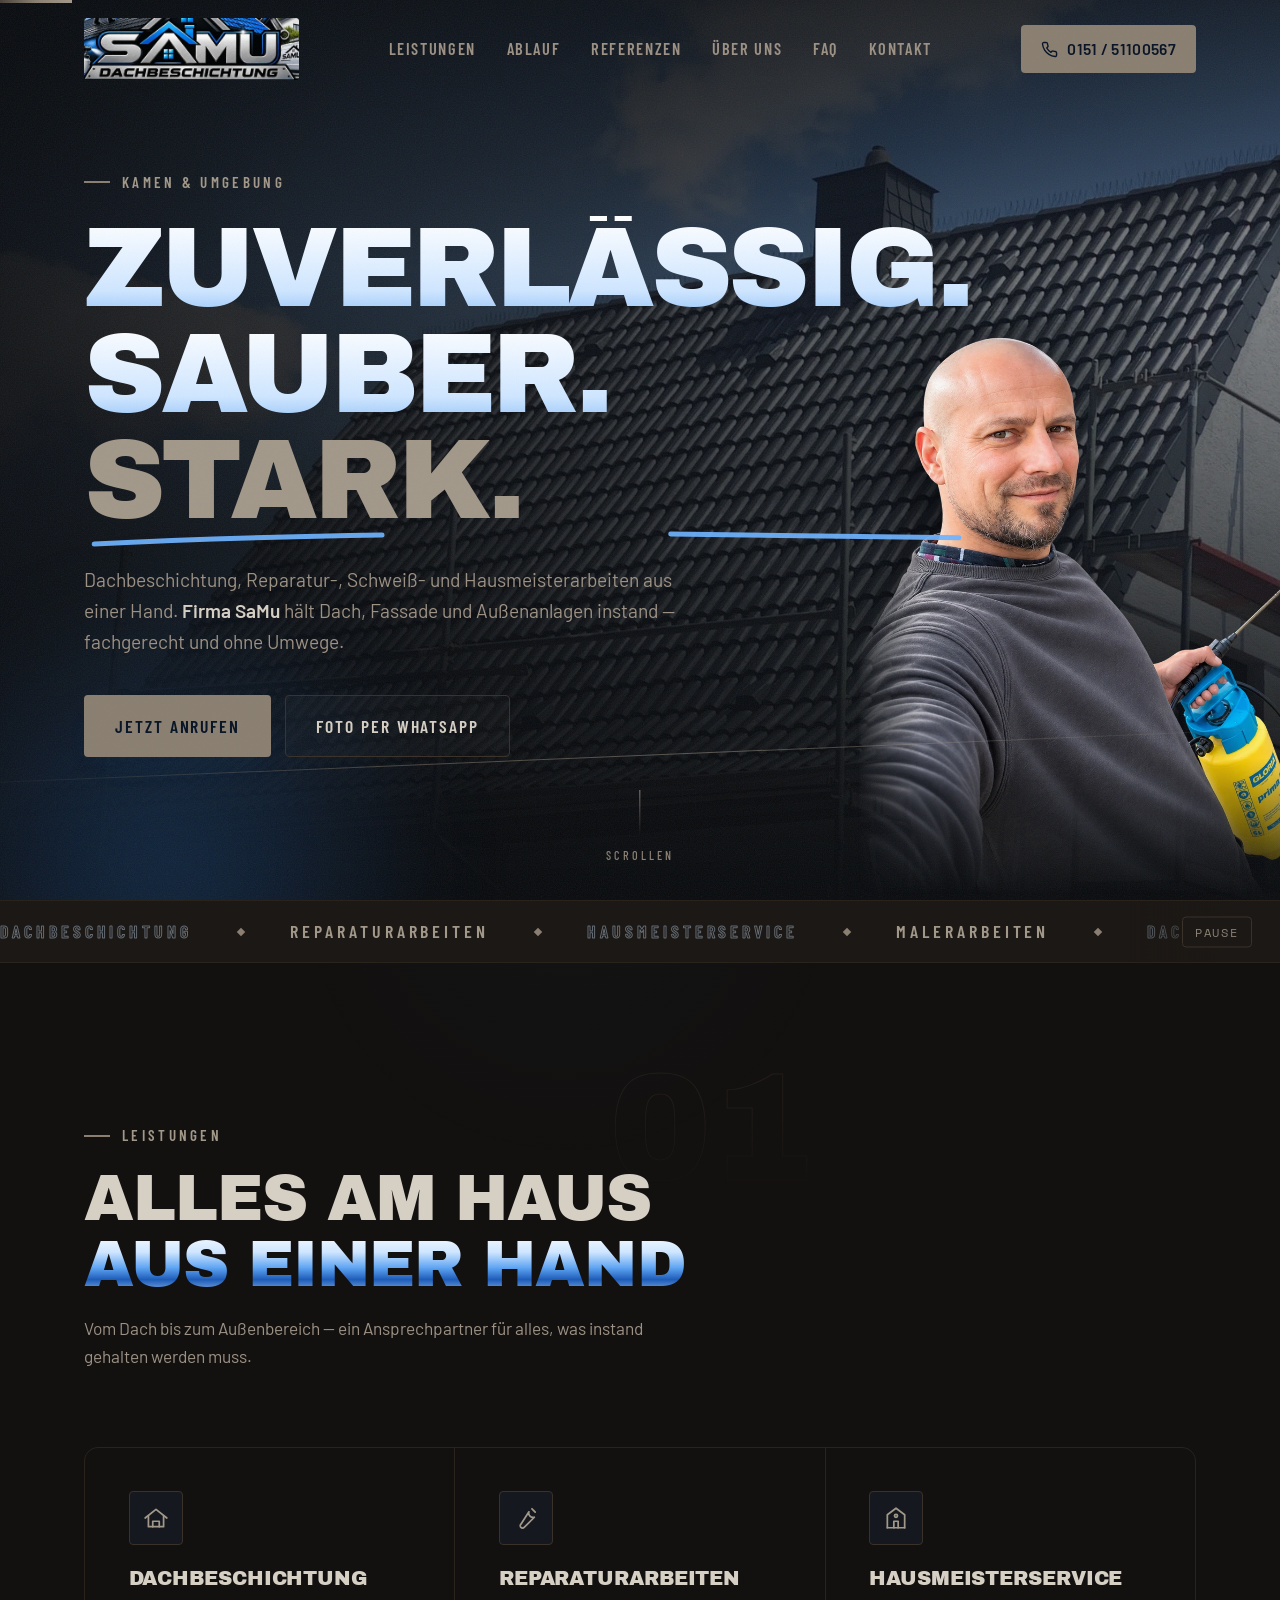
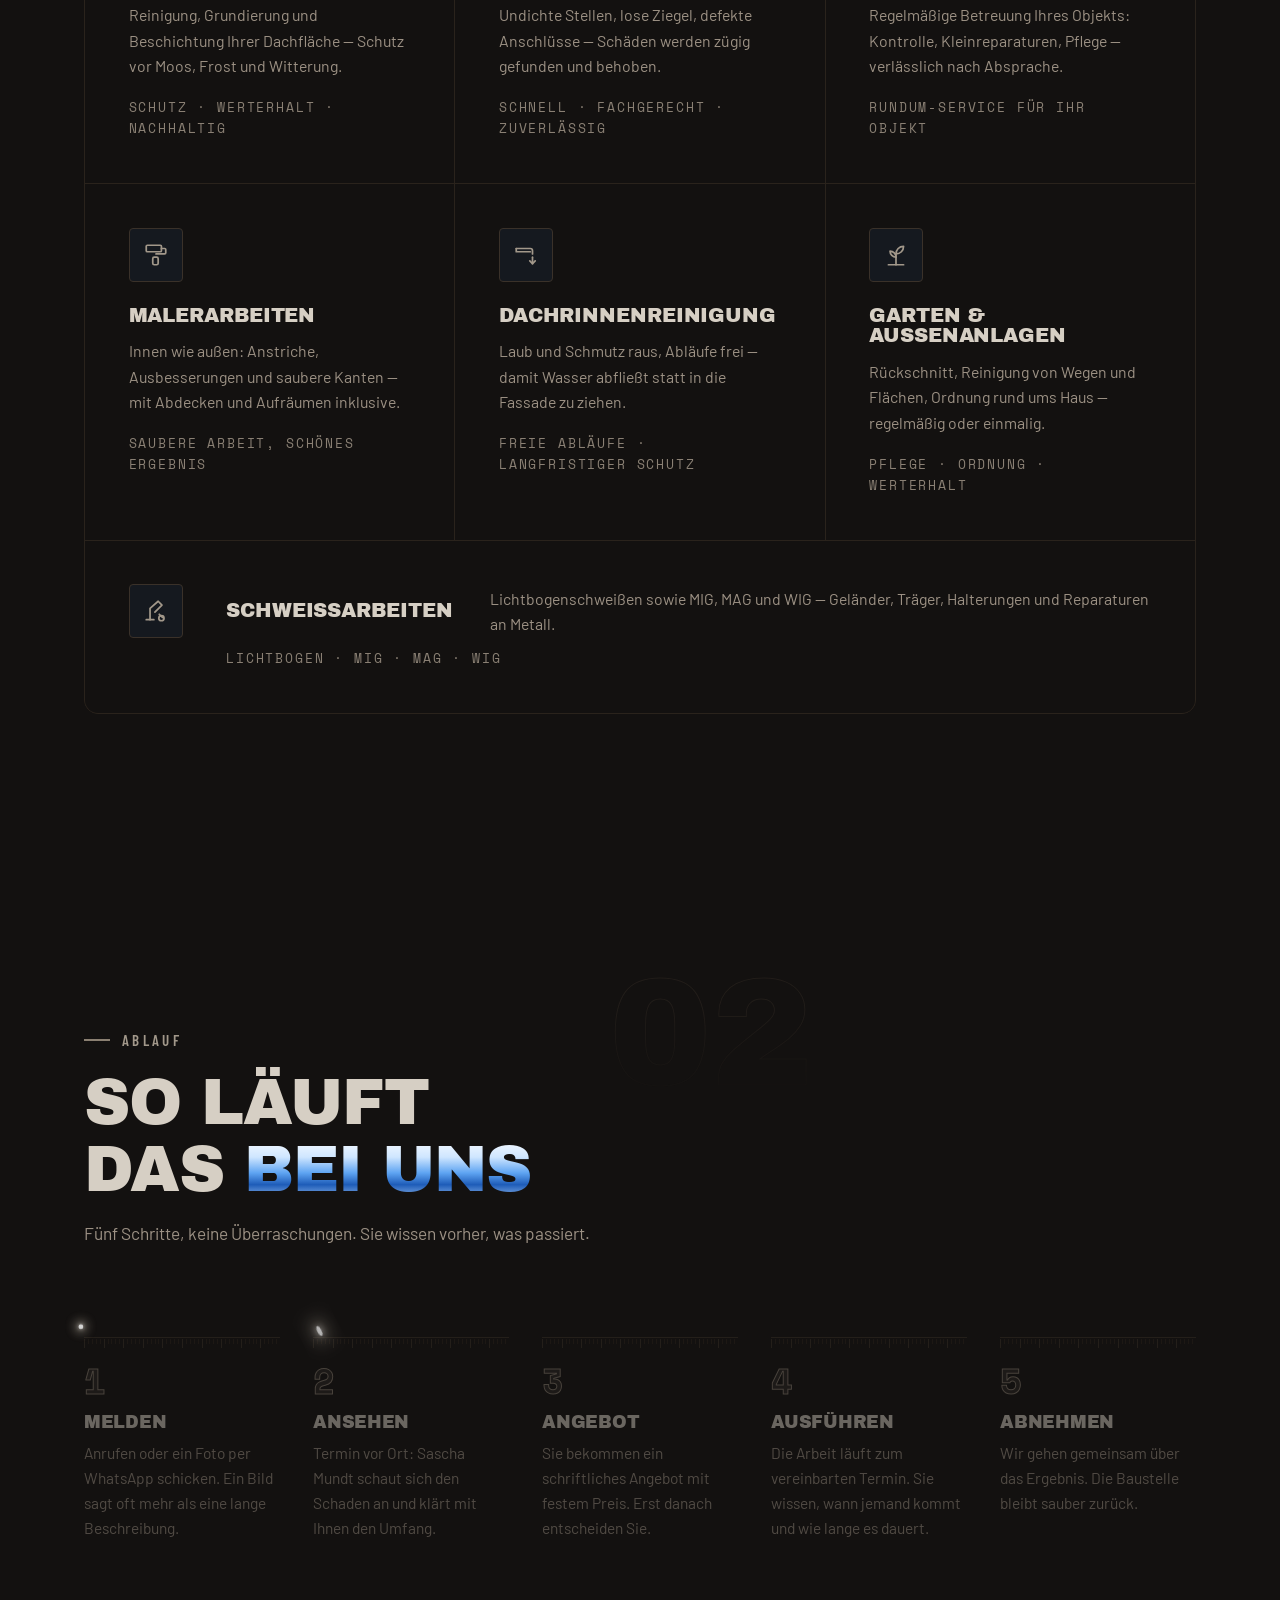
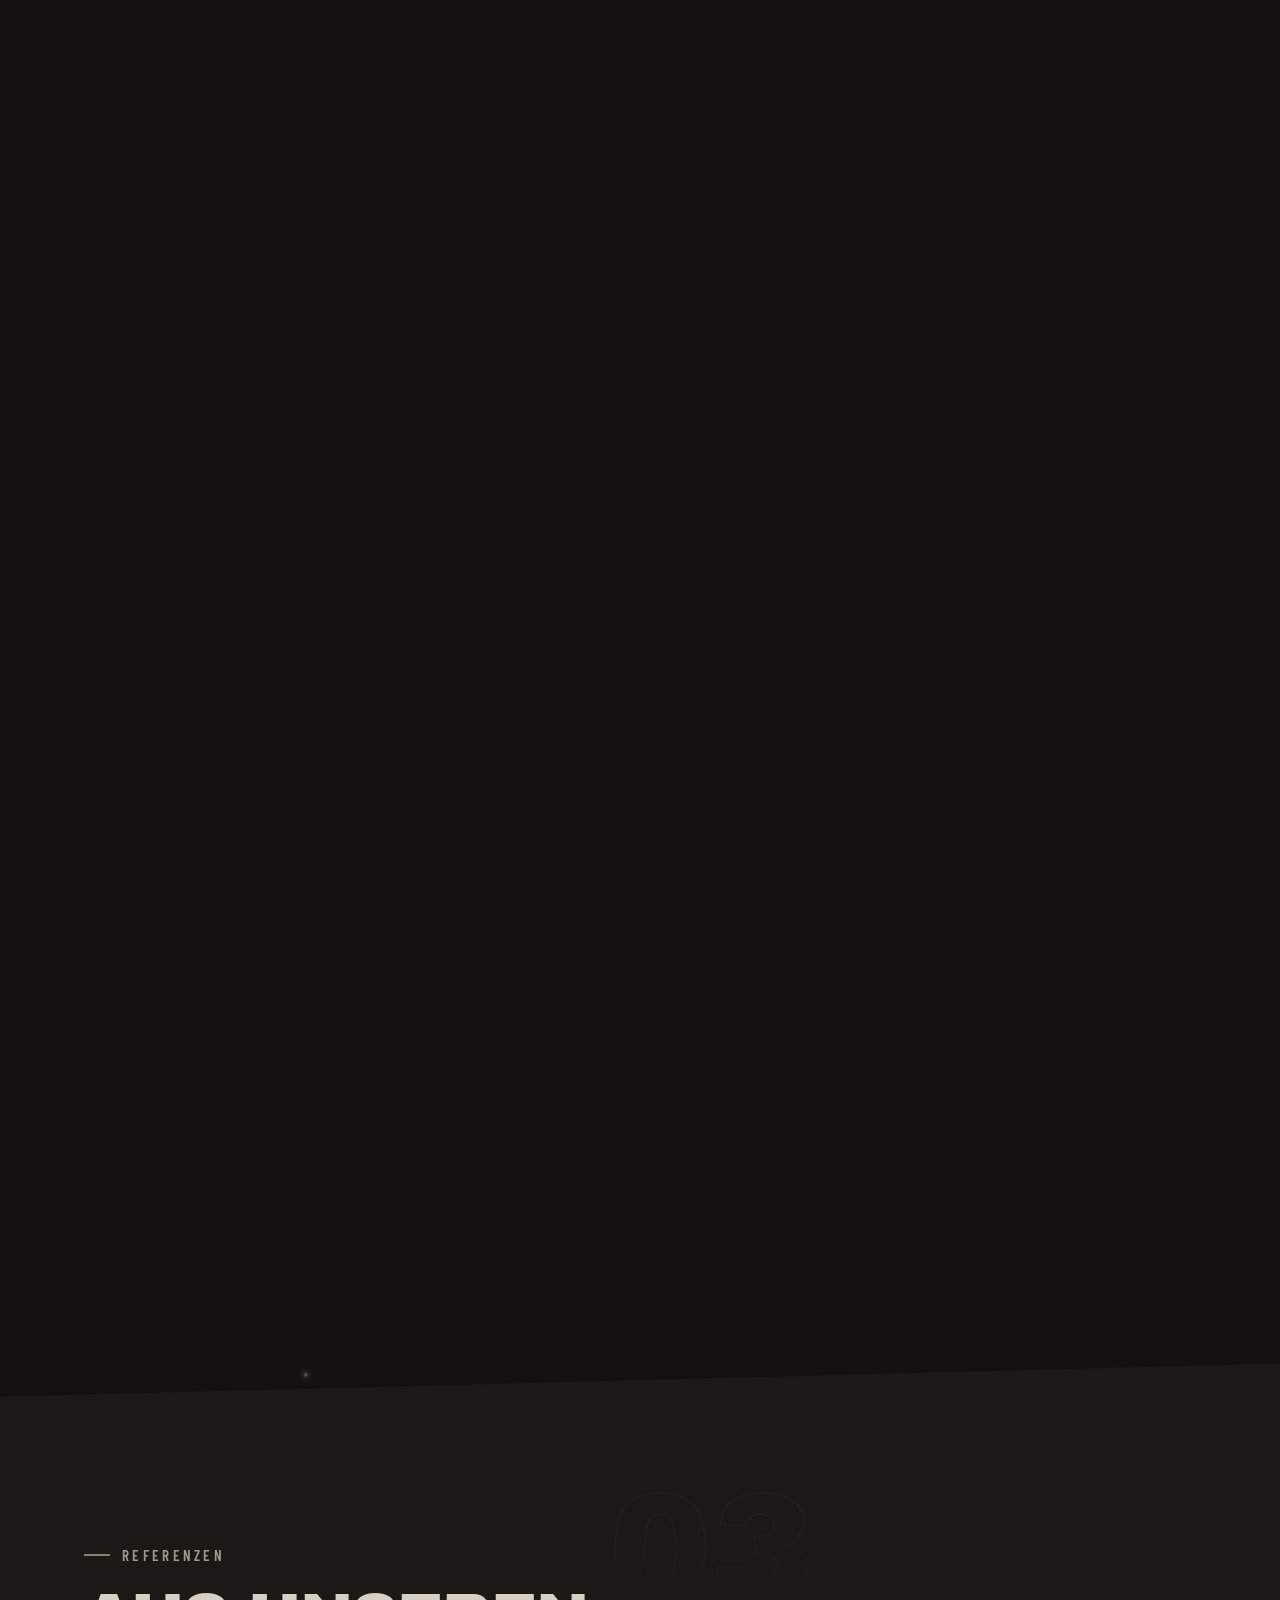
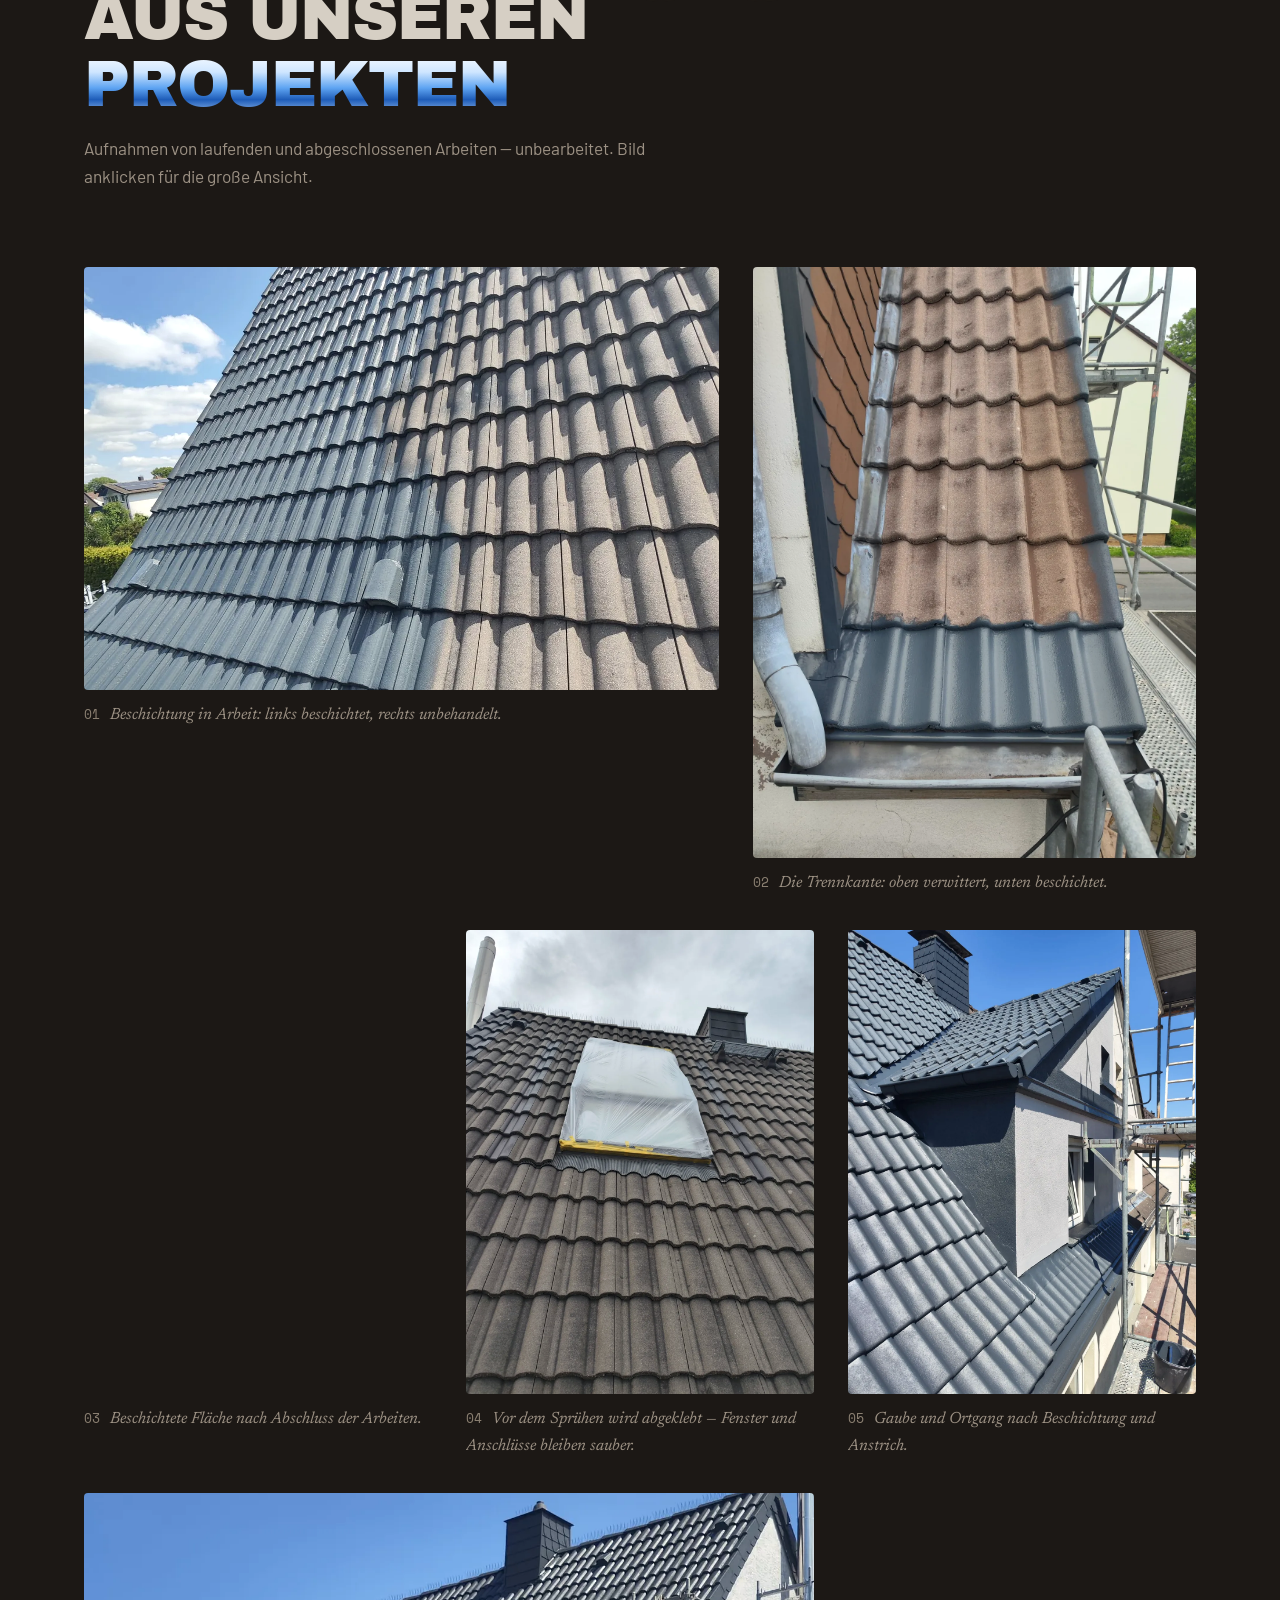
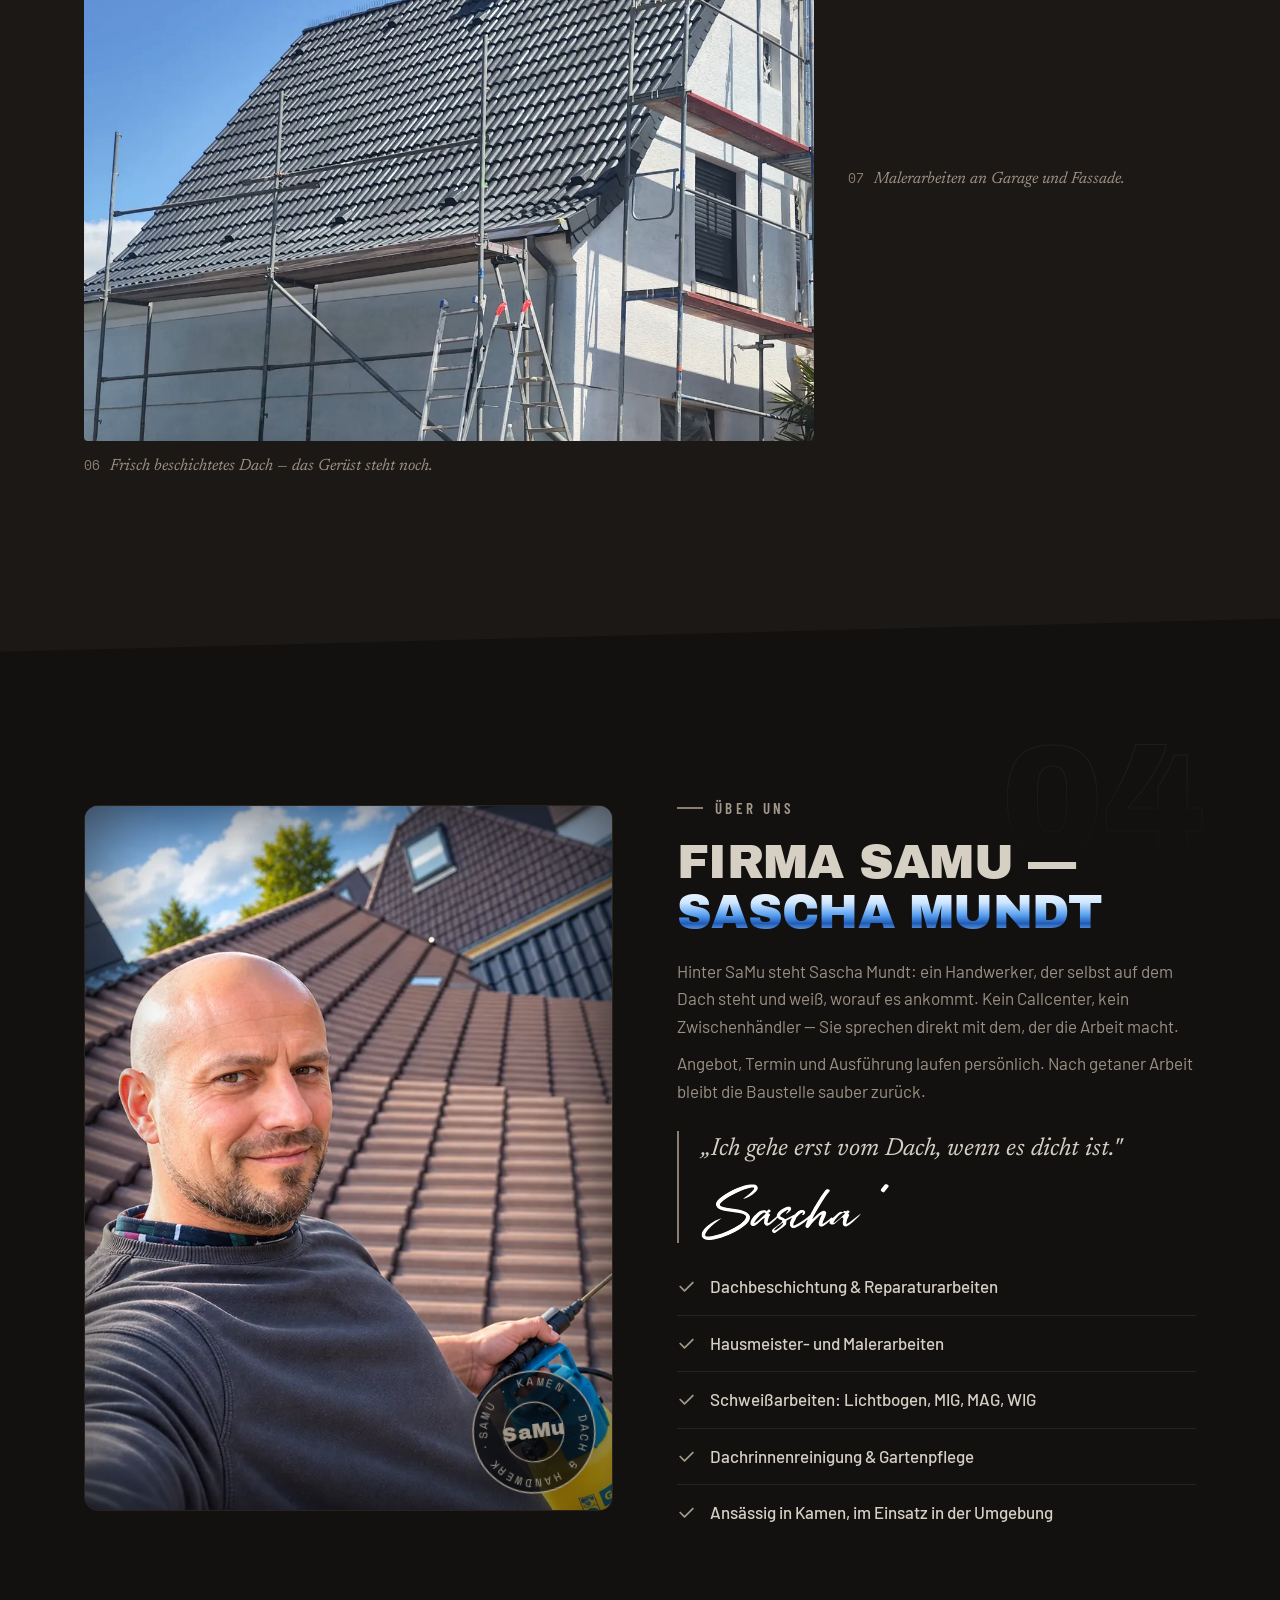
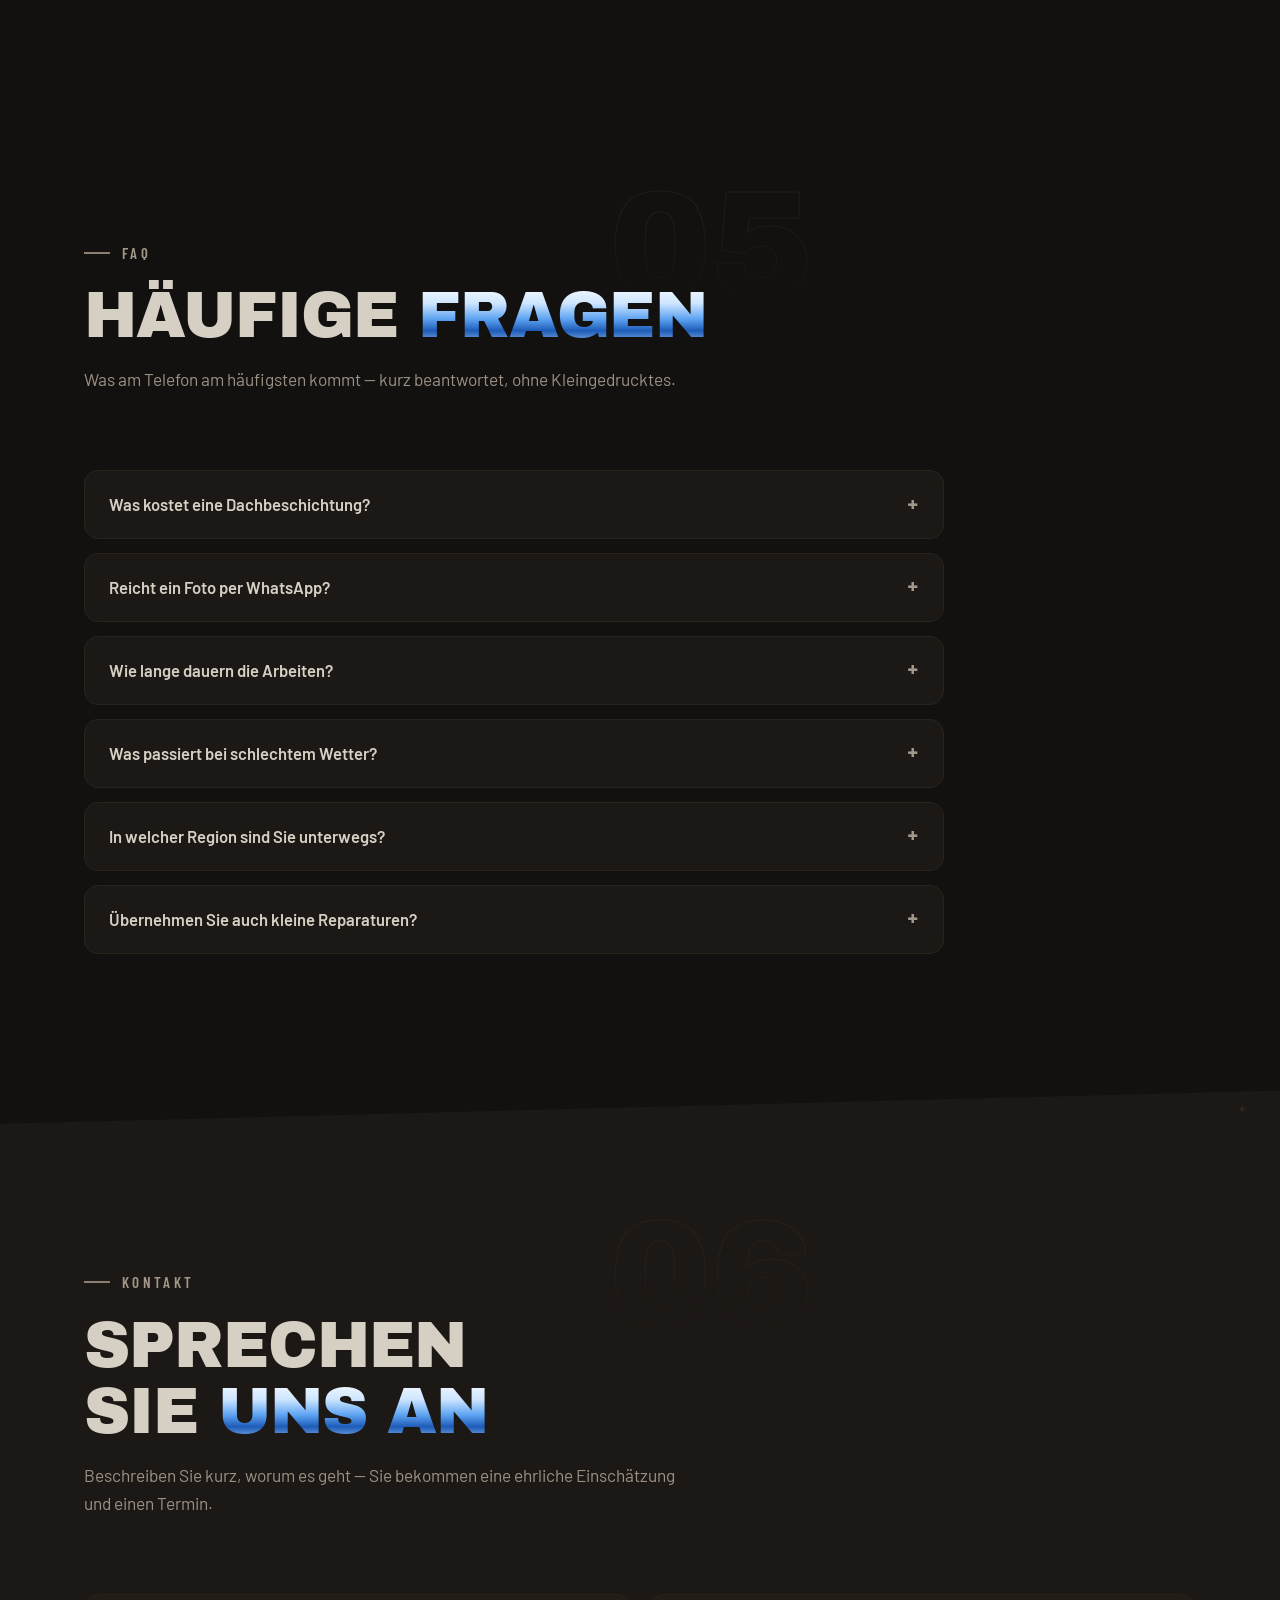
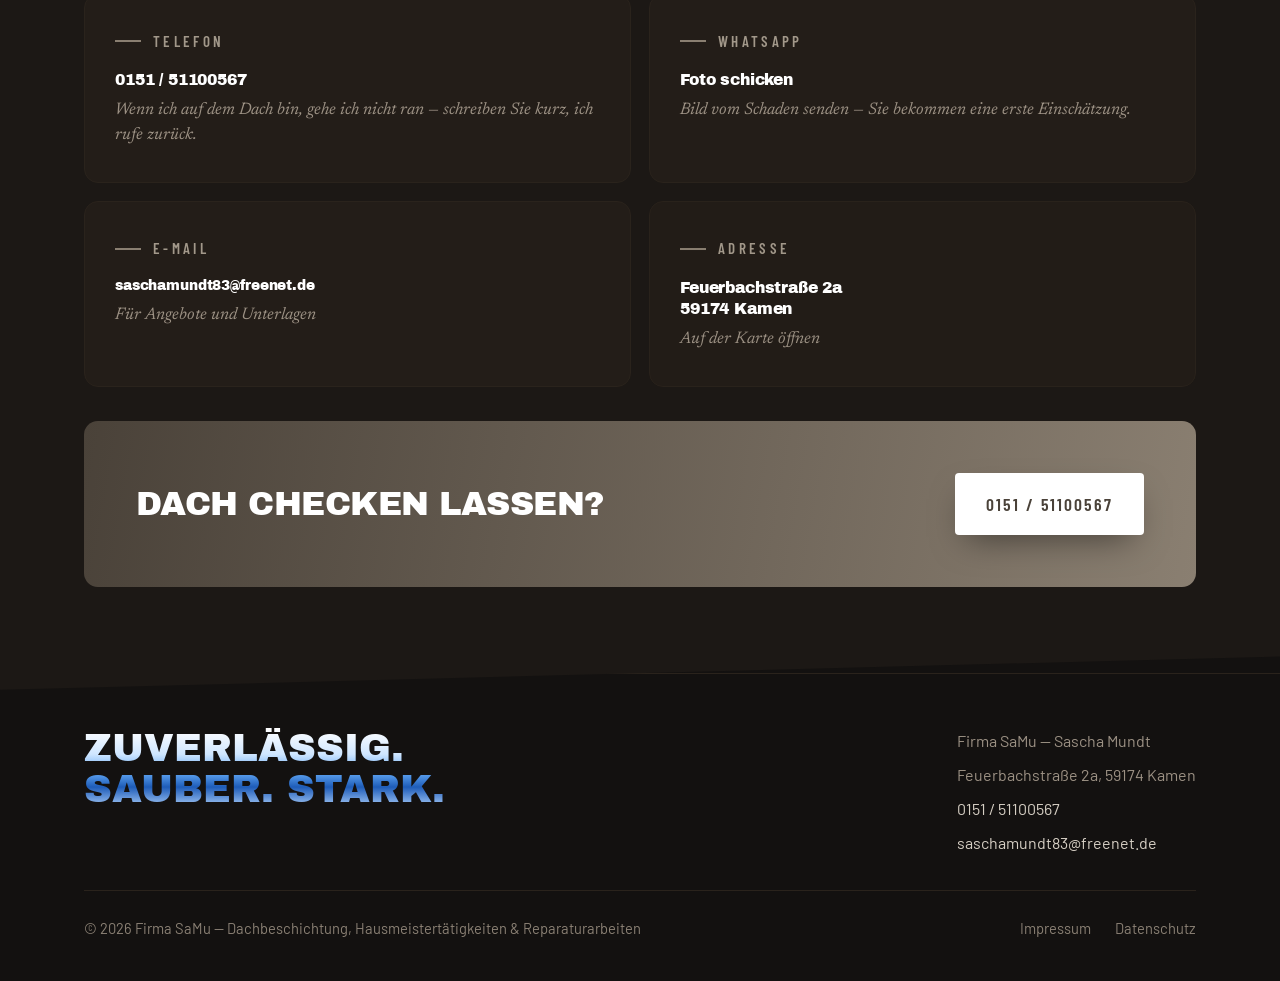
==== site/index.html @ 74ccfbc6 "feat: Firmenwebsite SaMu — statischer One-Pager ohne Framework Vanilla HTML/CSS/JS mit GSAP-Scroll-C" ====
<!DOCTYPE html>
<html lang="de">
<head>
<meta charset="UTF-8">
<meta name="viewport" content="width=device-width, initial-scale=1.0">
<title>SaMu Dachbeschichtung &amp; Hausmeisterservice | Kamen</title>
<meta name="description" content="SaMu — Dachbeschichtung, Reparatur- und Schweißarbeiten (Lichtbogen, MIG, MAG, WIG), Hausmeisterservice, Malerarbeiten, Dachrinnenreinigung und Gartenpflege in Kamen und Umgebung. Zuverlässig. Sauber. Stark.">
<meta name="theme-color" content="#07090c">
<link rel="canonical" href="https://mundt-dienstleistungen.de/">
<link rel="icon" type="image/png" sizes="32x32" href="assets/img/favicon-32.png">
<link rel="apple-touch-icon" href="assets/img/apple-touch-icon.png">

<!-- Preview card shown when the link is shared (WhatsApp, Facebook, …) -->
<meta property="og:type" content="website">
<meta property="og:locale" content="de_DE">
<meta property="og:site_name" content="Firma SaMu">
<meta property="og:title" content="SaMu — Dachbeschichtung &amp; Hausmeisterservice in Kamen">
<meta property="og:description" content="Dachbeschichtung, Reparatur- und Schweißarbeiten, Hausmeisterservice, Malerarbeiten, Dachrinnenreinigung und Gartenpflege. Zuverlässig. Sauber. Stark.">
<meta property="og:url" content="https://mundt-dienstleistungen.de/">
<meta property="og:image" content="https://firmenwebsite-samu.vercel.app/assets/img/og-image.jpg">
<meta property="og:image:width" content="1200">
<meta property="og:image:height" content="630">
<meta property="og:image:alt" content="Markenbanner der Firma SaMu — chromblaues SaMu-Logo mit Dachszene, Sprüher und den sechs Leistungs-Icons">
<meta name="twitter:card" content="summary_large_image">

<script type="application/ld+json">
{
  "@context": "https://schema.org",
  "@type": "RoofingContractor",
  "name": "Firma SaMu — Sascha Mundt",
  "description": "Dachbeschichtung, Reparatur- und Schweißarbeiten, Hausmeisterservice, Malerarbeiten, Dachrinnenreinigung und Gartenpflege in Kamen und Umgebung.",
  "url": "https://mundt-dienstleistungen.de/",
  "telephone": "+4915151100567",
  "email": "saschamundt83@freenet.de",
  "image": "https://firmenwebsite-samu.vercel.app/assets/img/og-image.jpg",
  "address": {
    "@type": "PostalAddress",
    "streetAddress": "Feuerbachstraße 2a",
    "postalCode": "59174",
    "addressLocality": "Kamen",
    "addressRegion": "NRW",
    "addressCountry": "DE"
  },
  "areaServed": { "@type": "City", "name": "Kamen" },
  "makesOffer": [
    { "@type": "Offer", "itemOffered": { "@type": "Service", "name": "Dachbeschichtung" } },
    { "@type": "Offer", "itemOffered": { "@type": "Service", "name": "Reparaturarbeiten" } },
    { "@type": "Offer", "itemOffered": { "@type": "Service", "name": "Hausmeisterservice" } },
    { "@type": "Offer", "itemOffered": { "@type": "Service", "name": "Malerarbeiten" } },
    { "@type": "Offer", "itemOffered": { "@type": "Service", "name": "Dachrinnenreinigung" } },
    { "@type": "Offer", "itemOffered": { "@type": "Service", "name": "Garten- und Außenanlagenpflege" } },
    { "@type": "Offer", "itemOffered": { "@type": "Service", "name": "Schweißarbeiten (Lichtbogen, MIG, MAG, WIG)" } }
  ]
}
</script>
<script type="application/ld+json">
{
  "@context": "https://schema.org",
  "@type": "FAQPage",
  "mainEntity": [
    {
      "@type": "Question",
      "name": "Was kostet eine Dachbeschichtung?",
      "acceptedAnswer": { "@type": "Answer", "text": "Das hängt von Fläche, Zustand und Zugänglichkeit des Dachs ab. Nach dem Termin vor Ort bekommen Sie ein schriftliches Angebot mit festem Preis — erst dann entscheiden Sie." }
    },
    {
      "@type": "Question",
      "name": "Reicht ein Foto per WhatsApp?",
      "acceptedAnswer": { "@type": "Answer", "text": "Für eine erste Einschätzung oft ja — schicken Sie einfach ein Bild vom Schaden. Für ein verbindliches Angebot schaut sich Sascha Mundt die Sache vor Ort an." }
    },
    {
      "@type": "Question",
      "name": "Wie lange dauern die Arbeiten?",
      "acceptedAnswer": { "@type": "Answer", "text": "Das hängt von Umfang und Wetter ab. Beim Angebot bekommen Sie eine realistische Zeitangabe — Sie wissen vorher, wann jemand kommt und wie lange es dauert." }
    },
    {
      "@type": "Question",
      "name": "Was passiert bei schlechtem Wetter?",
      "acceptedAnswer": { "@type": "Answer", "text": "Beschichtungen brauchen trockene Bedingungen. Sagt das Wetter einen Termin ab, wird rechtzeitig ein neuer vereinbart — Sie stehen nicht vor verschlossener Tür." }
    },
    {
      "@type": "Question",
      "name": "In welcher Region sind Sie unterwegs?",
      "acceptedAnswer": { "@type": "Answer", "text": "Ansässig in Kamen, im Einsatz in der Umgebung. Ob Ihr Objekt dran ist, klärt ein kurzer Anruf oder eine Nachricht." }
    },
    {
      "@type": "Question",
      "name": "Übernehmen Sie auch kleine Reparaturen?",
      "acceptedAnswer": { "@type": "Answer", "text": "Ja — lose Ziegel, undichte Stellen, defekte Anschlüsse und Kleinigkeiten rund ums Haus gehören genauso dazu wie die großen Flächen." }
    }
  ]
}
</script>
<link rel="preload" href="assets/img/hero-bg.webp" as="image" fetchpriority="high">
<link rel="preload" href="assets/fonts/archivo-black-400.woff2" as="font" type="font/woff2" crossorigin>
<link rel="preload" href="assets/fonts/barlow-400.woff2" as="font" type="font/woff2" crossorigin>
<link rel="stylesheet" href="styles.css">
</head>
<body>

<a class="skip-link" href="#top">Zum Inhalt springen</a>

<div class="progress" id="progress" aria-hidden="true"></div>

<!-- Hintergrund-Aura: weiche Leuchtflecke hinter dem Inhalt (siehe styles.css,
     Farbe haengt an --spark-glow und waechst mit der Scroll-Beschichtung) -->
<div class="bg-aura" aria-hidden="true"><i class="a1"></i><i class="a2"></i><i class="a3"></i></div>

<header class="site-header" id="header">
  <nav class="nav" aria-label="Hauptnavigation">
    <a href="#top" class="brand" aria-label="SaMu Dachbeschichtung — zur Startseite">
      <img src="assets/img/logo-header.webp" alt="SaMu Dachbeschichtung, Hausmeistertätigkeiten &amp; Reparaturarbeiten" width="500" height="144">
    </a>

    <ul class="nav-links" id="navLinks">
      <li><a href="#leistungen">Leistungen</a></li>
      <li><a href="#ablauf">Ablauf</a></li>
      <li><a href="#referenzen">Referenzen</a></li>
      <li><a href="#ueber-uns">Über uns</a></li>
      <li><a href="#faq">FAQ</a></li>
      <li><a href="#kontakt">Kontakt</a></li>
      <li class="nav-call"><a href="tel:+4915151100567">&#9742; 0151 / 51100567</a></li>
    </ul>

    <a href="tel:+4915151100567" class="nav-phone">
      <svg width="17" height="17" viewBox="0 0 24 24" fill="none" stroke="currentColor" stroke-width="2" stroke-linecap="round" stroke-linejoin="round" aria-hidden="true"><path d="M22 16.92v3a2 2 0 0 1-2.18 2 19.79 19.79 0 0 1-8.63-3.07 19.5 19.5 0 0 1-6-6 19.79 19.79 0 0 1-3.07-8.67A2 2 0 0 1 4.11 2h3a2 2 0 0 1 2 1.72c.13.96.36 1.9.7 2.81a2 2 0 0 1-.45 2.11L8.09 9.91a16 16 0 0 0 6 6l1.27-1.27a2 2 0 0 1 2.11-.45c.9.34 1.85.57 2.81.7A2 2 0 0 1 22 16.92z"/></svg>
      0151 / 51100567
    </a>

    <button class="nav-toggle" id="navToggle" aria-label="Menü öffnen" aria-expanded="false" aria-controls="navLinks">
      <span></span><span></span><span></span>
    </button>
  </nav>
</header>

<main id="top">

  <!-- ============ HERO ============ -->
  <section class="hero">
    <div class="hero-media" id="heroMedia" style="background-image: url('assets/img/hero-bg.webp');"></div>
    <div class="hero-glow" aria-hidden="true"></div>
    <div class="hero-grain" aria-hidden="true"></div>

    <!-- Ein Ein-Mann-Betrieb verkauft den Mann. Der Freisteller steht im Hero,
         nicht erst weit unten bei "Über uns". Die Hülle trägt Position und
         GSAP-Scrub, das Bild Filter und Maske — so rastert der Filter nicht
         pro Scroll-Frame neu. -->
    <div class="hero-figure-wrap">
      <img class="hero-figure" id="heroFigure" src="assets/img/sascha.webp"
           alt="Sascha Mundt mit Drucksprüher auf dem Dach" width="825" height="1100" fetchpriority="high">
    </div>

    <div class="container">
      <div class="hero-inner">
        <span class="label" data-reveal>Kamen &amp; Umgebung</span>

        <h1>
          <span class="line"><span class="metal">Zuverlässig.</span></span>
          <span class="line"><span class="metal">Sauber.</span></span>
          <span class="line"><span class="accent">Stark.<svg class="stroke" viewBox="0 0 300 26" preserveAspectRatio="none" aria-hidden="true"><path d="M6 17 C 68 9, 158 6, 294 13" vector-effect="non-scaling-stroke"/></svg></span></span>
        </h1>

        <p class="hero-lead" data-reveal style="--delay:400ms">
          Dachbeschichtung, Reparatur-, Schweiß- und Hausmeisterarbeiten aus einer Hand.
          <strong>Firma SaMu</strong> hält Dach, Fassade und Außenanlagen instand — fachgerecht und ohne Umwege.
        </p>

        <div class="hero-actions" data-reveal style="--delay:500ms">
          <a href="tel:+4915151100567" class="btn btn-primary">Jetzt anrufen</a>
          <a href="https://wa.me/4915151100567?text=Hallo%20Herr%20Mundt%2C%20ich%20h%C3%A4tte%20gern%20eine%20Einsch%C3%A4tzung.%20Anbei%20ein%20Foto." target="_blank" rel="noopener" class="btn btn-ghost">Foto per WhatsApp</a>
        </div>
      </div>
    </div>

    <a href="#leistungen" class="scroll-cue" aria-label="Zu den Leistungen scrollen">
      <span class="rail"></span>
      Scrollen
    </a>
  </section>

  <!-- ============ STRIP ============ -->
  <!-- aria-hidden liegt auf der Marquee (dekorativer, duplizierter Text), nicht
       auf dem Strip: der Pause-Button muss für Screenreader erreichbar bleiben. -->
  <div class="strip" id="strip">
    <div class="marquee" aria-hidden="true">
      <div class="marquee-group">
        <span>Dachbeschichtung</span><span>Reparaturarbeiten</span><span>Hausmeisterservice</span>
        <span>Malerarbeiten</span><span>Dachrinnenreinigung</span><span>Garten &amp; Außenanlagen</span>
        <span>Schweißarbeiten</span><span>MIG · MAG · WIG</span>
      </div>
      <div class="marquee-group">
        <span>Dachbeschichtung</span><span>Reparaturarbeiten</span><span>Hausmeisterservice</span>
        <span>Malerarbeiten</span><span>Dachrinnenreinigung</span><span>Garten &amp; Außenanlagen</span>
        <span>Schweißarbeiten</span><span>MIG · MAG · WIG</span>
      </div>
    </div>
    <button class="marquee-pause" id="marqueePause" aria-pressed="false">Pause</button>
  </div>

  <!-- ============ LEISTUNGEN ============ -->
  <section class="section" id="leistungen">
    <div class="container">
      <div class="section-head" data-num="01">
        <span class="label" data-reveal>Leistungen</span>
        <h2 data-reveal style="--delay:60ms">Alles am Haus <span class="metal">aus einer Hand</span></h2>
        <p data-reveal style="--delay:140ms">Vom Dach bis zum Außenbereich — ein Ansprechpartner für alles, was instand gehalten werden muss.</p>
      </div>

      <div class="services">

        <article class="service" data-reveal>
          <div class="service-icon">
            <svg viewBox="0 0 24 24" stroke-linecap="round" stroke-linejoin="round" aria-hidden="true"><path d="M2 12 12 4l10 8"/><path d="M5 10.5V20h14v-9.5"/><path d="M9 20v-5h6v5"/></svg>
          </div>
          <h3>Dachbeschichtung</h3>
          <p>Reinigung, Grundierung und Beschichtung Ihrer Dachfläche — Schutz vor Moos, Frost und Witterung.</p>
          <span class="service-tag">Schutz · Werterhalt · Nachhaltig</span>
        </article>

        <article class="service" data-reveal style="--delay:70ms">
          <div class="service-icon">
            <svg viewBox="0 0 24 24" stroke-linecap="round" stroke-linejoin="round" aria-hidden="true"><path d="M14.7 6.3a4 4 0 0 0 5 5l-9.4 9.4a2.1 2.1 0 0 1-3-3z"/><path d="m17.5 3.5 3 3"/></svg>
          </div>
          <h3>Reparaturarbeiten</h3>
          <p>Undichte Stellen, lose Ziegel, defekte Anschlüsse — Schäden werden zügig gefunden und behoben.</p>
          <span class="service-tag">Schnell · Fachgerecht · Zuverlässig</span>
        </article>

        <article class="service" data-reveal style="--delay:140ms">
          <div class="service-icon">
            <svg viewBox="0 0 24 24" stroke-linecap="round" stroke-linejoin="round" aria-hidden="true"><path d="M4 21V9l8-6 8 6v12"/><path d="M4 21h16"/><path d="M10 21v-6h4v6"/><circle cx="12" cy="10" r="1.4"/></svg>
          </div>
          <h3>Hausmeisterservice</h3>
          <p>Regelmäßige Betreuung Ihres Objekts: Kontrolle, Kleinreparaturen, Pflege — verlässlich nach Absprache.</p>
          <span class="service-tag">Rundum-Service für Ihr Objekt</span>
        </article>

        <article class="service" data-reveal style="--delay:210ms">
          <div class="service-icon">
            <svg viewBox="0 0 24 24" stroke-linecap="round" stroke-linejoin="round" aria-hidden="true"><rect x="3" y="3" width="14" height="6" rx="1"/><path d="M17 6h3a1 1 0 0 1 1 1v3a1 1 0 0 1-1 1h-8"/><rect x="9" y="14" width="5" height="7" rx="1.4"/></svg>
          </div>
          <h3>Malerarbeiten</h3>
          <p>Innen wie außen: Anstriche, Ausbesserungen und saubere Kanten — mit Abdecken und Aufräumen inklusive.</p>
          <span class="service-tag">Saubere Arbeit, schönes Ergebnis</span>
        </article>

        <article class="service" data-reveal style="--delay:280ms">
          <div class="service-icon">
            <svg viewBox="0 0 24 24" stroke-linecap="round" stroke-linejoin="round" aria-hidden="true"><path d="M3 6h13a2 2 0 0 1 2 2v3"/><path d="M3 6v3h13"/><path d="M18 14v6"/><path d="M15.5 17.5 18 20l2.5-2.5"/></svg>
          </div>
          <h3>Dachrinnenreinigung</h3>
          <p>Laub und Schmutz raus, Abläufe frei — damit Wasser abfließt statt in die Fassade zu ziehen.</p>
          <span class="service-tag">Freie Abläufe · Langfristiger Schutz</span>
        </article>

        <article class="service" data-reveal style="--delay:350ms">
          <div class="service-icon">
            <svg viewBox="0 0 24 24" stroke-linecap="round" stroke-linejoin="round" aria-hidden="true"><path d="M12 21V11"/><path d="M12 11c0-4 3-7 7-7 0 4-3 7-7 7z"/><path d="M12 14c0-3-2.5-5.5-5.5-5.5 0 3 2.5 5.5 5.5 5.5z"/><path d="M5 21h14"/></svg>
          </div>
          <h3>Garten &amp; Außenanlagen</h3>
          <p>Rückschnitt, Reinigung von Wegen und Flächen, Ordnung rund ums Haus — regelmäßig oder einmalig.</p>
          <span class="service-tag">Pflege · Ordnung · Werterhalt</span>
        </article>

        <article class="service service-wide" data-reveal style="--delay:420ms">
          <div class="service-icon">
            <svg viewBox="0 0 24 24" stroke-linecap="round" stroke-linejoin="round" aria-hidden="true"><path d="M3 20h7"/><path d="M6.5 20V9.5L14 3l3.5 3.5L11 13"/><path d="m15 15 3 3"/><path d="M17 21a2.4 2.4 0 0 1 0-4.8 2.4 2.4 0 0 1 0 4.8z"/></svg>
          </div>
          <h3>Schweißarbeiten</h3>
          <p>Lichtbogenschweißen sowie MIG, MAG und WIG — Geländer, Träger, Halterungen und Reparaturen an Metall.</p>
          <span class="service-tag">Lichtbogen · MIG · MAG · WIG</span>
        </article>

      </div>
    </div>
  </section>

  <!-- ============ ABLAUF ============ -->
  <section class="section" id="ablauf">
    <div class="container">
      <div class="section-head" data-num="02">
        <span class="label" data-reveal>Ablauf</span>
        <h2 data-reveal style="--delay:60ms">So läuft das <span class="metal">bei uns</span></h2>
        <p data-reveal style="--delay:140ms">Fünf Schritte, keine Überraschungen. Sie wissen vorher, was passiert.</p>
      </div>

      <ol class="steps">
        <li class="step" data-reveal>
          <span class="seam" aria-hidden="true"></span>
          <span class="step-num">1</span>
          <h3>Melden</h3>
          <p>Anrufen oder ein Foto per WhatsApp schicken. Ein Bild sagt oft mehr als eine lange Beschreibung.</p>
        </li>

        <li class="step" data-reveal style="--delay:70ms">
          <span class="seam" aria-hidden="true"></span>
          <span class="step-num">2</span>
          <h3>Ansehen</h3>
          <p>Termin vor Ort: Sascha Mundt schaut sich den Schaden an und klärt mit Ihnen den Umfang.</p>
        </li>

        <li class="step" data-reveal style="--delay:140ms">
          <span class="seam" aria-hidden="true"></span>
          <span class="step-num">3</span>
          <h3>Angebot</h3>
          <p>Sie bekommen ein schriftliches Angebot mit festem Preis. Erst danach entscheiden Sie.</p>
        </li>

        <li class="step" data-reveal style="--delay:210ms">
          <span class="seam" aria-hidden="true"></span>
          <span class="step-num">4</span>
          <h3>Ausführen</h3>
          <p>Die Arbeit läuft zum vereinbarten Termin. Sie wissen, wann jemand kommt und wie lange es dauert.</p>
        </li>

        <li class="step" data-reveal style="--delay:280ms">
          <span class="seam" aria-hidden="true"></span>
          <span class="step-num">5</span>
          <h3>Abnehmen</h3>
          <p>Wir gehen gemeinsam über das Ergebnis. Die Baustelle bleibt sauber zurück.</p>
        </li>
      </ol>
    </div>
  </section>

  <!-- ============ REFERENZEN ============ -->
  <section class="section section-panel" id="referenzen">
    <!-- Panel-Kanten-Naht: CSS-Default fertig, script.js schweißt sie per Scrub -->
    <span class="panel-seam" aria-hidden="true"><i class="bead"></i></span>
    <div class="container">
      <div class="section-head" data-num="03">
        <span class="label" data-reveal>Referenzen</span>
        <h2 data-reveal style="--delay:60ms">Aus unseren <span class="metal">Projekten</span></h2>
        <p data-reveal style="--delay:140ms">Aufnahmen von laufenden und abgeschlossenen Arbeiten — unbearbeitet. Bild anklicken für die große Ansicht.</p>
      </div>

      <div class="gallery-grid">
        <figure class="shot" data-reveal role="button" tabindex="0" data-full="assets/img/gallery-1.webp">
          <img src="assets/img/gallery-1.webp" alt="Dachfläche während der Beschichtung: die linke Hälfte ist bereits anthrazit beschichtet, die rechte zeigt noch den verwitterten Rohzustand" loading="lazy" decoding="async" width="1205" height="1600">
          <figcaption><span class="shot-num">01</span>Beschichtung in Arbeit: links beschichtet, rechts unbehandelt.</figcaption>
        </figure>

        <figure class="shot" data-reveal style="--delay:70ms" role="button" tabindex="0" data-full="assets/img/gallery-2.webp">
          <img src="assets/img/gallery-2.webp" alt="Dachfläche mit scharfer Trennlinie: oben verwitterte braune Ziegel, unten frisch beschichtetes Anthrazit" loading="lazy" decoding="async" width="1200" height="1600">
          <figcaption><span class="shot-num">02</span>Die Trennkante: oben verwittert, unten beschichtet.</figcaption>
        </figure>

        <figure class="shot" data-reveal style="--delay:140ms" role="button" tabindex="0" data-full="assets/img/gallery-3.webp">
          <img src="assets/img/gallery-3.webp" alt="Frisch beschichtete Dachfläche vom Gerüst aus gesehen, glänzendes Anthrazit gegen blauen Himmel" loading="lazy" decoding="async" width="1205" height="1600">
          <figcaption><span class="shot-num">03</span>Beschichtete Fläche nach Abschluss der Arbeiten.</figcaption>
        </figure>

        <figure class="shot" data-reveal style="--delay:210ms" role="button" tabindex="0" data-full="assets/img/gallery-4.webp">
          <img src="assets/img/gallery-4.webp" alt="Dachfläche vor dem Sprühen: Fenster und Anschlüsse sind sorgfältig mit Folie und Klebeband abgeklebt" loading="lazy" decoding="async" width="1200" height="1600">
          <figcaption><span class="shot-num">04</span>Vor dem Sprühen wird abgeklebt — Fenster und Anschlüsse bleiben sauber.</figcaption>
        </figure>

        <figure class="shot" data-reveal style="--delay:280ms" role="button" tabindex="0" data-full="assets/img/gallery-5.webp">
          <img src="assets/img/gallery-5.webp" alt="Gaube und Ortgang nach Beschichtung des Dachs und Anstrich der Putzflächen" loading="lazy" decoding="async" width="1200" height="1600">
          <figcaption><span class="shot-num">05</span>Gaube und Ortgang nach Beschichtung und Anstrich.</figcaption>
        </figure>

        <figure class="shot" data-reveal style="--delay:350ms" role="button" tabindex="0" data-full="assets/img/gallery-6.webp">
          <img src="assets/img/gallery-6.webp" alt="Frisch beschichtetes Dach in Anthrazit, davor steht noch das Gerüst" loading="lazy" decoding="async" width="1205" height="1600">
          <figcaption><span class="shot-num">06</span>Frisch beschichtetes Dach — das Gerüst steht noch.</figcaption>
        </figure>

        <figure class="shot" data-reveal style="--delay:420ms" role="button" tabindex="0" data-full="assets/img/gallery-7.webp">
          <img src="assets/img/gallery-7.webp" alt="Garage und Fassade nach den Malerarbeiten, frisch gestrichene Flächen" loading="lazy" decoding="async" width="1600" height="1200">
          <figcaption><span class="shot-num">07</span>Malerarbeiten an Garage und Fassade.</figcaption>
        </figure>
      </div>
    </div>
  </section>

  <!-- ============ ÜBER UNS ============ -->
  <section class="section" id="ueber-uns">
    <div class="container">
      <div class="about" data-num="04">
        <div class="about-media" data-reveal data-reveal-dir="left">
          <img src="assets/img/about.webp" alt="Sascha Mundt auf dem Dach beim Auftragen der Beschichtung" loading="lazy" width="900" height="1200">
          <svg class="stamp" viewBox="0 0 120 120" aria-hidden="true">
            <defs><path id="stampArc" d="M60 60 m -44 0 a 44 44 0 1 1 88 0 a 44 44 0 1 1 -88 0"/></defs>
            <circle class="stamp-edge" cx="60" cy="60" r="57"/>
            <g class="stamp-ring">
              <text><textPath href="#stampArc" textLength="274">SaMu · Kamen · Dach &amp; Handwerk ·</textPath></text>
            </g>
            <circle class="stamp-edge-inner" cx="60" cy="60" r="28"/>
            <text class="stamp-core" x="60" y="66" text-anchor="middle">SaMu</text>
          </svg>
        </div>

        <div data-reveal data-reveal-dir="right" style="--delay:100ms">
          <span class="label">Über uns</span>
          <h2>Firma SaMu — <span class="metal">Sascha Mundt</span></h2>
          <p>
            Hinter SaMu steht Sascha Mundt: ein Handwerker, der selbst auf dem Dach steht und weiß,
            worauf es ankommt. Kein Callcenter, kein Zwischenhändler — Sie sprechen direkt mit dem,
            der die Arbeit macht.
          </p>
          <p>
            Angebot, Termin und Ausführung laufen persönlich. Nach getaner Arbeit bleibt die Baustelle
            sauber zurück.
          </p>

          <blockquote class="quote">
            <p>„Ich gehe erst vom Dach, wenn es dicht ist."</p>
            <cite class="sr-only">— Sascha Mundt</cite>
            <!-- SIG:START - Unterschrift als Outline-SVG. Quelle: site/signature-outline.svg
                 (gelieferte Vektorisierung). Die Maske #sigDraw enthaelt die aus der
                 Outline berechneten Mittellinien (site/build_sig_mask.py, Ausgabe
                 site/signature-mask.svg): script.js haengt die Maske erst per JS an und
                 zieht die Striche per stroke-dashoffset nacheinander durch - die Tinte
                 waechst entlang des echten Schreibzugs. CSS-Default ist komplett sichtbar. -->
            <svg class="sig" viewBox="0 0 2172 409" fill="currentColor" aria-hidden="true" focusable="false"><defs><mask id="sigDraw" maskUnits="userSpaceOnUse" x="0" y="0" width="2172" height="409"><g fill="none" stroke="#fff" stroke-linecap="round" stroke-linejoin="round"><path class="sig-stroke" d="M139.0,248.5 C129.3,254.4 95.5,274.1 81.0,284.0 C66.5,293.9 59.8,300.9 52.0,308.0 C44.2,315.1 39.8,319.8 34.5,326.5 C29.2,333.2 23.3,342.3 20.5,348.0 C17.7,353.7 17.6,356.1 17.5,360.5 C17.4,364.9 18.7,371.1 20.0,374.5 C21.3,377.9 21.0,379.1 25.5,381.0 C30.0,382.9 38.5,385.2 47.0,386.0 C55.5,386.8 59.7,388.8 76.5,385.5 C93.3,382.2 128.7,372.6 148.0,366.5 C167.3,360.4 177.1,355.8 192.5,349.0 C207.9,342.2 225.5,333.8 240.5,325.5 C255.5,317.2 272.3,306.0 282.5,299.0 C292.7,292.0 295.7,288.9 301.5,283.5 C307.3,278.1 313.4,271.7 317.5,266.5 C321.6,261.3 324.4,257.5 326.0,252.5 C327.6,247.5 327.4,241.2 327.0,236.5 C326.6,231.8 325.2,227.6 323.5,224.5 C321.8,221.4 320.7,220.6 317.0,218.0 C313.3,215.4 308.5,211.9 301.5,209.0 C294.5,206.1 296.9,204.7 275.0,200.5 C253.1,196.3 191.3,187.8 170.0,184.0 C148.7,180.2 153.3,180.1 147.0,178.0 C140.7,175.9 135.8,173.6 132.0,171.5 C128.2,169.4 126.6,169.1 124.5,165.5 C122.4,161.9 119.8,154.8 119.5,150.0 C119.2,145.2 118.7,142.5 123.0,136.5 C127.3,130.5 136.8,121.3 145.5,114.0 C154.2,106.7 162.1,100.7 175.0,92.5 C187.9,84.3 207.5,73.0 223.0,65.0 C238.5,57.0 251.6,51.0 268.0,44.5 C284.4,38.0 307.8,29.9 321.5,26.0 C335.2,22.1 342.6,21.7 350.5,21.0 C358.4,20.3 364.2,21.3 369.0,22.0 C373.8,22.7 376.7,22.5 379.0,25.0 C381.3,27.5 383.3,32.3 383.0,37.0 C382.7,41.7 380.8,47.6 377.0,53.0 C373.2,58.4 366.9,63.9 360.5,69.5 C354.1,75.1 348.6,80.0 338.5,86.5 C328.4,93.0 306.4,104.8 300.0,108.5" stroke-width="31.5"/><path class="sig-stroke" d="M368.0,277.0 C371.5,273.2 380.1,262.8 389.0,254.0 C397.9,245.2 414.2,229.5 421.5,224.0 C428.8,218.5 427.9,221.4 432.5,221.0 C437.1,220.6 442.2,225.3 449.0,221.5 C455.8,217.7 468.1,202.3 473.0,198.0 C477.9,193.7 477.6,195.9 478.5,195.5" stroke-width="57.6"/><path class="sig-stroke" d="M449.5,221.5 C451.3,223.0 459.7,221.7 460.5,230.5 C461.3,239.3 454.9,265.1 454.5,274.5 C454.1,283.9 456.7,284.6 458.0,287.0 C459.3,289.4 459.5,289.1 462.5,289.0 C465.5,288.9 472.2,287.8 476.0,286.5 C479.8,285.2 475.9,288.7 485.0,281.0 C494.1,273.3 520.9,248.4 530.5,240.5 C540.1,232.6 539.8,237.0 542.5,233.5 C545.2,230.0 545.1,222.9 546.5,219.5 C547.9,216.1 546.6,217.2 551.0,213.0 C555.4,208.8 565.1,199.6 573.0,194.0 C580.9,188.4 591.0,182.1 598.5,179.5 C606.0,176.9 614.4,178.3 618.0,178.5 C621.6,178.7 620.5,177.6 620.0,180.5 C619.5,183.4 618.3,190.8 615.0,196.0 C611.7,201.2 602.5,209.3 600.0,212.0" stroke-width="29.9"/><path class="sig-stroke" d="M513.5,334.5 C523.2,327.2 559.9,300.2 571.5,291.0 C583.1,281.8 581.0,282.9 583.0,279.0 C585.0,275.1 582.1,270.8 583.5,267.5 C584.9,264.2 583.5,264.2 591.5,259.5 C599.5,254.8 622.8,242.7 631.5,239.0 C640.2,235.3 641.0,236.8 644.0,237.5 C647.0,238.2 649.0,239.9 649.5,243.0 C650.0,246.1 648.8,251.4 647.0,256.0 C645.2,260.6 640.9,265.8 639.0,270.5 C637.1,275.2 635.5,278.8 635.5,284.0 C635.5,289.2 637.4,298.0 639.0,301.5 C640.6,305.0 641.3,304.7 645.0,305.0 C648.7,305.3 654.6,305.6 661.0,303.5 C667.4,301.4 674.2,297.9 683.5,292.5 C692.8,287.1 707.0,277.8 716.5,271.0 C726.0,264.2 733.8,255.8 740.5,252.0 C747.2,248.2 752.6,247.5 756.5,248.0 C760.4,248.5 761.7,256.8 764.0,255.0 C766.3,253.2 757.5,260.1 770.5,237.0 C783.5,213.9 823.6,145.8 842.0,116.5 C860.4,87.2 873.5,71.2 881.0,61.0 C888.5,50.8 884.7,56.2 887.0,55.0 C889.3,53.8 893.7,54.2 895.0,54.0" stroke-width="32.4"/><path class="sig-stroke" d="M543.5,233.0 C545.0,234.9 547.5,241.1 552.5,244.5 C557.5,247.9 568.2,249.8 573.5,253.5 C578.8,257.2 582.2,264.8 584.0,267.0" stroke-width="30.4"/><path class="sig-stroke" d="M650.0,243.0 C656.0,237.2 677.2,215.4 686.0,208.0 C694.8,200.6 698.5,200.2 702.5,198.5 C706.5,196.8 707.0,197.5 710.0,198.0 C713.0,198.5 718.6,200.0 720.5,201.5 C722.4,203.0 722.2,204.2 721.5,207.0 C720.8,209.8 717.3,216.6 716.5,218.5" stroke-width="24.5"/><path class="sig-stroke" d="M764.0,255.5 C763.4,258.3 763.5,265.4 760.5,272.5 C757.5,279.6 748.4,293.8 746.0,298.0" stroke-width="44.7"/><path class="sig-stroke" d="M763.5,262.0 C764.7,262.2 766.1,264.4 770.5,263.5 C774.9,262.6 779.4,264.4 790.0,256.5 C800.6,248.6 823.0,223.7 834.0,216.0 C845.0,208.3 851.7,210.9 856.0,210.5 C860.3,210.1 860.1,209.5 860.0,213.5 C859.9,217.5 858.4,226.2 855.5,234.5 C852.6,242.8 845.3,255.4 842.5,263.5 C839.7,271.6 838.5,277.9 838.5,283.0 C838.5,288.1 840.5,292.2 842.5,294.0 C844.5,295.8 847.5,294.0 850.5,293.5 C853.5,293.0 852.8,296.0 860.5,291.0 C868.2,286.0 887.8,268.7 896.5,263.5 C905.2,258.3 907.8,258.9 912.5,260.0 C917.2,261.1 914.2,275.7 924.5,270.0 C934.8,264.3 963.7,233.9 974.0,226.0 C984.3,218.1 981.2,222.9 986.5,222.5 C991.8,222.1 998.5,226.9 1005.5,223.5 C1012.5,220.1 1023.8,205.7 1028.5,202.0 C1033.2,198.3 1032.7,201.6 1033.5,201.5" stroke-width="39.0"/><path class="sig-stroke" d="M1005.5,223.5 C1006.8,224.8 1012.9,222.3 1013.0,231.5 C1013.1,240.7 1006.5,268.2 1006.0,278.5 C1005.5,288.8 1008.8,290.2 1010.0,293.0 C1011.2,295.8 1010.2,295.2 1013.0,295.0 C1015.8,294.8 1021.1,294.8 1027.0,292.0 C1032.9,289.2 1033.8,290.0 1048.5,278.0 C1063.2,266.0 1103.9,229.7 1115.0,220.0" stroke-width="31.8"/><path class="sig-stroke" d="M1009.5,222.0 C1010.5,223.0 1012.4,227.3 1015.5,228.0 C1018.6,228.7 1025.9,226.3 1028.0,226.0" stroke-width="47.5"/><path class="sig-stroke" d="M1295.5,24.5 C1284.9,39.2 1250.2,86.2 1232.0,112.5 C1213.8,138.8 1195.2,165.6 1186.5,182.5 C1177.8,199.4 1183.0,205.4 1179.5,214.0 C1176.0,222.6 1173.8,220.1 1165.5,234.0 C1157.2,247.9 1138.7,279.8 1129.5,297.5 C1120.3,315.2 1113.7,331.2 1110.5,340.5 C1107.3,349.8 1110.5,350.9 1110.5,353.0" stroke-width="44.6"/><path class="sig-stroke" d="M1179.5,213.5 C1183.8,211.8 1193.2,214.5 1205.5,203.5 C1217.8,192.5 1238.2,164.1 1253.5,147.5 C1268.8,130.9 1284.4,115.9 1297.0,104.0 C1309.6,92.1 1319.8,81.8 1329.0,76.0 C1338.2,70.2 1347.8,69.7 1352.5,69.0 C1357.2,68.3 1356.2,71.5 1357.0,72.0" stroke-width="37.6"/><path class="sig-stroke" d="M1377.0,51.5 C1373.7,55.0 1361.3,65.2 1357.0,72.5 C1352.7,79.8 1361.2,78.7 1351.0,95.5 C1340.8,112.3 1306.3,155.9 1296.0,173.5 C1285.7,191.1 1296.5,187.2 1289.0,201.0 C1281.5,214.8 1258.1,245.8 1251.0,256.5 C1243.9,267.2 1247.2,262.4 1246.5,265.0 C1245.8,267.6 1246.9,270.8 1247.0,272.0" stroke-width="45.1"/><path class="sig-stroke" d="M1288.5,201.0 C1289.5,201.1 1290.1,202.7 1294.5,201.5 C1298.9,200.3 1300.7,205.9 1315.0,194.0 C1329.3,182.1 1362.0,147.2 1380.5,130.0 C1399.0,112.8 1414.5,98.7 1426.0,91.0 C1437.5,83.3 1444.8,84.5 1449.5,84.0 C1454.2,83.5 1453.7,87.3 1454.5,88.0" stroke-width="41.8"/><path class="sig-stroke" d="M1481.0,57.5 C1476.5,62.7 1459.5,79.4 1454.0,88.5 C1448.5,97.6 1457.6,95.9 1448.0,112.0 C1438.4,128.1 1409.8,164.8 1396.5,185.0 C1383.2,205.2 1376.6,218.2 1368.5,233.5 C1360.4,248.8 1353.8,261.9 1348.0,277.0 C1342.2,292.1 1336.8,311.7 1334.0,324.0 C1331.2,336.3 1331.3,342.8 1331.5,351.0 C1331.7,359.2 1333.8,368.3 1335.0,373.5 C1336.2,378.7 1336.4,378.8 1338.5,382.0 C1340.6,385.2 1344.1,390.2 1347.5,393.0 C1350.9,395.8 1357.1,398.0 1359.0,399.0" stroke-width="34.8"/><path class="sig-stroke" d="M1459.0,208.5 C1458.9,208.2 1458.4,206.4 1458.5,206.5 C1458.6,206.6 1462.0,205.1 1459.5,209.0 C1457.0,212.9 1450.2,219.5 1443.5,230.0 C1436.8,240.5 1424.2,261.8 1419.5,272.0 C1414.8,282.2 1415.5,287.2 1415.0,291.5 C1414.5,295.8 1415.5,296.0 1416.5,298.0 C1417.5,300.0 1417.5,303.2 1421.0,303.5 C1424.5,303.8 1427.9,306.6 1437.5,300.0 C1447.1,293.4 1468.5,271.0 1478.5,264.0 C1488.5,257.0 1493.8,258.8 1497.5,258.0 C1501.2,257.2 1500.7,254.6 1500.5,259.5 C1500.3,264.4 1496.8,281.1 1496.5,287.5 C1496.2,293.9 1497.5,295.7 1498.5,298.0 C1499.5,300.3 1499.5,301.4 1502.5,301.5 C1505.5,301.6 1507.9,304.2 1516.5,298.5 C1525.1,292.8 1544.8,273.5 1554.0,267.5 C1563.2,261.5 1567.5,262.2 1571.5,262.5 C1575.5,262.8 1575.3,269.6 1578.0,269.0 C1580.7,268.4 1585.2,260.3 1587.5,259.0 C1589.8,257.7 1588.0,261.8 1592.0,261.0 C1596.0,260.2 1601.6,261.7 1611.5,254.5 C1621.4,247.3 1642.1,224.9 1651.5,218.0 C1660.9,211.1 1663.8,213.8 1668.0,213.0 C1672.2,212.2 1675.8,209.7 1676.5,213.5 C1677.2,217.3 1675.5,225.4 1672.0,236.0 C1668.5,246.6 1658.4,268.6 1655.5,277.0 C1652.6,285.4 1654.0,283.2 1654.5,286.5 C1655.0,289.8 1655.1,295.8 1658.5,297.0 C1661.9,298.2 1667.2,298.1 1675.0,294.0 C1682.8,289.9 1698.0,276.7 1705.0,272.5 C1712.0,268.3 1714.3,269.7 1717.0,269.0 C1719.7,268.3 1718.4,266.8 1721.0,268.5 C1723.6,270.2 1720.6,286.7 1732.5,279.0 C1744.4,271.3 1781.0,232.2 1792.5,222.5 C1804.0,212.8 1799.2,220.9 1801.5,221.0 C1803.8,221.1 1801.7,222.7 1806.5,223.0 C1811.3,223.3 1826.1,222.2 1830.5,223.0 C1834.9,223.8 1833.6,221.8 1833.0,227.5 C1832.4,233.2 1830.2,247.3 1827.0,257.5 C1823.8,267.7 1818.2,275.5 1814.0,288.5 C1809.8,301.5 1803.6,322.8 1802.0,335.5 C1800.4,348.2 1803.3,358.0 1804.5,365.0 C1805.7,372.0 1807.6,374.8 1809.0,377.5 C1810.4,380.2 1812.3,380.8 1813.0,381.5" stroke-width="35.7"/><path class="sig-stroke" d="M1531.0,216.0 L1500.5,259.5" stroke-width="42.0"/><path class="sig-stroke" d="M1578.0,269.0 C1577.2,272.0 1575.0,281.9 1573.0,287.0 C1571.0,292.1 1567.2,297.4 1566.0,299.5" stroke-width="43.8"/><path class="sig-stroke" d="M1615.0,207.5 C1612.2,211.4 1603.0,222.4 1598.5,231.0 C1594.0,239.6 1589.8,254.3 1588.0,259.0" stroke-width="41.2"/><path class="sig-stroke" d="M1876.5,159.5 C1875.9,161.5 1878.3,162.3 1873.0,171.5 C1867.7,180.7 1851.6,205.9 1844.5,214.5 C1837.4,223.1 1832.8,221.6 1830.5,223.0" stroke-width="44.0"/><path class="sig-stroke" d="M1831.0,159.0 C1836.3,157.9 1856.7,153.6 1863.0,152.5 C1869.3,151.4 1866.8,151.3 1869.0,152.5 C1871.2,153.7 1873.8,158.9 1876.0,159.5 C1878.2,160.1 1879.8,158.8 1882.5,156.0 C1885.2,153.2 1889.0,145.6 1892.0,142.5 C1895.0,139.4 1898.5,140.4 1900.5,137.5 C1902.5,134.6 1899.9,131.8 1904.0,125.0 C1908.1,118.2 1921.5,101.7 1925.0,97.0" stroke-width="26.7"/><path class="sig-stroke" d="M1900.5,138.0 C1901.8,138.9 1898.5,143.4 1908.0,143.5 C1917.5,143.6 1948.2,138.1 1957.5,138.5 C1966.8,138.9 1963.6,142.2 1964.0,146.0 C1964.4,149.8 1965.2,151.8 1960.0,161.5 C1954.8,171.2 1942.0,188.4 1933.0,204.0 C1924.0,219.6 1914.3,237.2 1906.0,255.0 C1897.7,272.8 1887.8,297.3 1883.0,310.5 C1878.2,323.7 1878.2,327.8 1877.5,334.0 C1876.8,340.2 1877.4,343.3 1878.5,347.5 C1879.6,351.7 1881.5,357.2 1884.0,359.0 C1886.5,360.8 1891.9,358.2 1893.5,358.0" stroke-width="27.0"/><path class="sig-stroke" d="M1964.5,145.0 C1965.9,144.2 1970.1,142.8 1973.0,140.0 C1975.9,137.2 1979.1,131.1 1982.0,128.5 C1984.9,125.9 1989.1,125.2 1990.5,124.5" stroke-width="40.7"/><path class="sig-stroke" d="M2041.0,50.0 C2039.6,50.5 2040.2,43.2 2032.5,53.0 C2024.8,62.8 2001.4,97.1 1994.5,109.0 C1987.6,120.9 1990.7,121.0 1991.0,124.5 C1991.3,128.0 1975.8,130.8 1996.5,130.0 C2017.2,129.2 2087.7,121.4 2115.0,120.0 C2142.3,118.6 2152.9,121.2 2160.5,121.5" stroke-width="26.2"/></g></mask></defs>
              <g class="sig-ink"><path d="M 575,280 L 575,283 L 569,293 L 552,310 L 528,327 L 516,333 L 512,332 L 512,329 L 519,320 L 536,304 L 572,279 Z M 1818,214 L 1817,218 L 1782,253 L 1747,283 L 1741,287 L 1738,286 L 1738,283 L 1741,277 L 1753,259 L 1779,229 L 1792,218 L 1807,210 L 1814,210 Z M 1006,211 L 1007,216 L 978,244 L 938,276 L 931,280 L 928,279 L 932,269 L 941,256 L 956,238 L 969,225 L 985,213 L 995,208 L 1002,207 Z M 451,210 L 453,216 L 431,237 L 401,263 L 380,279 L 376,281 L 373,280 L 375,273 L 388,254 L 399,241 L 415,225 L 426,216 L 438,209 L 447,207 Z M 1118,216 L 1043,274 L 1021,287 L 1018,286 L 1019,275 L 1027,251 L 1038,226 L 1037,221 L 1032,217 L 1031,214 L 1042,203 L 1041,199 L 1033,193 L 1025,193 L 1020,196 L 1017,200 L 1003,191 L 995,189 L 986,189 L 975,192 L 961,199 L 939,216 L 926,230 L 898,255 L 872,275 L 855,286 L 851,285 L 851,282 L 856,267 L 872,231 L 878,210 L 876,203 L 868,196 L 862,194 L 856,194 L 841,201 L 817,219 L 784,251 L 781,250 L 781,248 L 794,223 L 842,142 L 876,90 L 903,55 L 903,52 L 896,46 L 889,43 L 881,43 L 870,53 L 855,73 L 834,104 L 828,115 L 823,121 L 818,131 L 812,139 L 804,154 L 794,169 L 780,196 L 774,205 L 767,220 L 744,241 L 721,259 L 688,280 L 662,294 L 653,297 L 649,297 L 647,295 L 647,288 L 649,281 L 666,250 L 674,241 L 679,233 L 696,215 L 711,206 L 715,207 L 714,213 L 708,223 L 710,225 L 715,225 L 721,222 L 729,212 L 730,202 L 725,194 L 715,189 L 701,189 L 694,191 L 677,200 L 652,223 L 591,254 L 589,254 L 581,247 L 559,237 L 556,234 L 555,229 L 557,225 L 567,214 L 581,203 L 603,190 L 608,188 L 611,189 L 611,192 L 599,208 L 595,216 L 598,216 L 607,211 L 626,194 L 631,186 L 632,178 L 629,171 L 626,168 L 618,165 L 604,166 L 590,171 L 570,182 L 557,191 L 543,204 L 534,217 L 532,223 L 531,233 L 520,244 L 501,260 L 480,276 L 471,281 L 466,280 L 466,274 L 474,248 L 484,226 L 483,219 L 479,215 L 473,213 L 473,209 L 481,205 L 488,198 L 487,192 L 479,186 L 472,186 L 465,192 L 463,197 L 459,198 L 453,193 L 441,189 L 426,190 L 413,195 L 404,200 L 389,212 L 372,229 L 365,238 L 354,255 L 349,266 L 346,278 L 346,287 L 348,293 L 357,301 L 371,302 L 376,300 L 397,286 L 404,279 L 414,272 L 443,245 L 446,246 L 442,263 L 442,281 L 443,285 L 450,295 L 459,299 L 466,299 L 480,293 L 492,284 L 524,255 L 534,244 L 536,244 L 550,255 L 567,261 L 570,264 L 570,266 L 557,275 L 547,280 L 521,299 L 499,321 L 492,334 L 492,344 L 497,351 L 505,354 L 511,354 L 523,351 L 544,341 L 557,333 L 576,318 L 589,304 L 597,290 L 599,284 L 599,272 L 597,267 L 598,264 L 629,247 L 634,243 L 637,244 L 637,246 L 631,256 L 625,271 L 623,279 L 623,296 L 625,302 L 632,310 L 637,313 L 644,315 L 653,315 L 664,312 L 688,300 L 722,276 L 744,257 L 747,258 L 747,260 L 743,267 L 732,297 L 732,306 L 737,312 L 744,315 L 749,315 L 757,308 L 773,287 L 790,268 L 828,231 L 841,221 L 845,222 L 845,224 L 832,253 L 825,276 L 825,293 L 827,297 L 832,302 L 836,304 L 847,305 L 858,301 L 880,286 L 900,268 L 903,269 L 901,278 L 901,285 L 905,294 L 911,299 L 916,301 L 928,300 L 938,295 L 952,285 L 995,247 L 998,248 L 993,270 L 993,284 L 995,292 L 998,297 L 1005,303 L 1019,304 L 1040,293 L 1066,272 L 1108,231 L 1118,218 Z M 2164,120 L 2160,118 L 2152,116 L 2123,114 L 2070,116 L 2013,122 L 2005,121 L 2005,119 L 2012,107 L 2023,92 L 2049,51 L 2048,46 L 2038,40 L 2030,39 L 2025,42 L 2015,55 L 1971,118 L 1970,121 L 1963,129 L 1933,133 L 1916,137 L 1913,136 L 1916,129 L 1939,96 L 1934,90 L 1928,87 L 1918,88 L 1894,117 L 1874,145 L 1847,151 L 1835,155 L 1827,160 L 1834,161 L 1859,157 L 1864,158 L 1864,160 L 1852,177 L 1830,203 L 1827,203 L 1821,197 L 1816,194 L 1805,191 L 1791,193 L 1775,200 L 1756,214 L 1740,230 L 1732,241 L 1715,257 L 1681,283 L 1670,289 L 1667,288 L 1668,282 L 1679,256 L 1681,248 L 1687,236 L 1696,209 L 1695,200 L 1690,195 L 1682,192 L 1675,193 L 1667,197 L 1653,207 L 1637,220 L 1608,248 L 1605,247 L 1606,243 L 1630,208 L 1630,203 L 1625,198 L 1618,195 L 1608,196 L 1593,216 L 1587,227 L 1542,270 L 1512,293 L 1508,292 L 1508,290 L 1514,274 L 1527,248 L 1545,219 L 1548,212 L 1547,206 L 1542,201 L 1538,199 L 1530,198 L 1524,203 L 1513,218 L 1493,240 L 1457,275 L 1434,293 L 1430,295 L 1427,294 L 1430,283 L 1440,263 L 1457,235 L 1473,212 L 1473,204 L 1469,200 L 1461,196 L 1453,196 L 1435,218 L 1416,248 L 1413,256 L 1408,264 L 1403,279 L 1401,289 L 1401,297 L 1402,301 L 1407,309 L 1418,315 L 1426,315 L 1443,306 L 1459,293 L 1484,269 L 1487,270 L 1483,288 L 1483,294 L 1485,302 L 1490,308 L 1496,311 L 1506,312 L 1510,311 L 1522,304 L 1539,290 L 1558,272 L 1561,273 L 1561,275 L 1556,285 L 1552,297 L 1552,306 L 1559,314 L 1566,317 L 1569,317 L 1575,312 L 1594,287 L 1627,251 L 1658,223 L 1662,224 L 1662,226 L 1652,247 L 1644,267 L 1641,278 L 1640,292 L 1643,300 L 1648,305 L 1653,307 L 1668,306 L 1687,295 L 1709,277 L 1712,278 L 1710,288 L 1710,294 L 1712,301 L 1719,308 L 1726,311 L 1731,311 L 1746,304 L 1760,293 L 1813,243 L 1816,244 L 1816,246 L 1804,275 L 1794,313 L 1792,324 L 1791,348 L 1795,365 L 1800,374 L 1807,381 L 1817,386 L 1812,374 L 1811,356 L 1815,333 L 1826,297 L 1839,266 L 1847,251 L 1857,228 L 1883,181 L 1902,152 L 1944,146 L 1950,147 L 1950,150 L 1933,176 L 1918,202 L 1898,242 L 1883,277 L 1875,300 L 1869,326 L 1869,348 L 1872,356 L 1877,361 L 1883,364 L 1891,363 L 1896,358 L 1897,355 L 1893,357 L 1889,357 L 1886,353 L 1886,344 L 1889,329 L 1895,311 L 1906,285 L 1920,257 L 1944,214 L 1983,152 L 1992,140 L 2120,126 L 2165,124 Z M 394,22 L 387,16 L 381,13 L 369,10 L 342,10 L 310,16 L 293,21 L 244,39 L 208,56 L 195,63 L 190,67 L 181,71 L 159,85 L 128,109 L 113,125 L 104,142 L 104,156 L 111,169 L 119,177 L 138,187 L 162,194 L 267,210 L 296,218 L 304,222 L 312,228 L 315,233 L 314,244 L 305,259 L 286,278 L 271,290 L 232,314 L 187,336 L 139,355 L 88,370 L 62,375 L 39,375 L 34,373 L 30,369 L 29,366 L 30,358 L 37,343 L 47,329 L 72,303 L 90,287 L 143,247 L 137,248 L 119,255 L 98,265 L 65,285 L 44,301 L 24,321 L 11,339 L 5,353 L 4,368 L 6,376 L 9,381 L 17,389 L 26,394 L 36,397 L 50,399 L 65,399 L 92,396 L 140,384 L 194,364 L 240,342 L 271,324 L 302,302 L 316,290 L 335,269 L 343,252 L 344,246 L 343,233 L 340,226 L 331,215 L 320,207 L 307,200 L 278,190 L 251,184 L 179,174 L 149,167 L 138,162 L 133,157 L 132,152 L 134,147 L 142,137 L 162,120 L 184,105 L 231,78 L 277,56 L 310,43 L 346,33 L 354,32 L 368,32 L 372,35 L 372,40 L 369,46 L 354,63 L 334,81 L 297,109 L 296,111 L 308,108 L 321,103 L 339,94 L 364,78 L 385,60 L 396,45 L 398,38 L 398,30 Z M 1497,45 L 1491,40 L 1486,38 L 1479,38 L 1475,40 L 1416,87 L 1387,112 L 1340,156 L 1309,188 L 1306,187 L 1306,185 L 1315,173 L 1328,152 L 1335,144 L 1341,134 L 1345,130 L 1379,81 L 1392,58 L 1393,45 L 1387,37 L 1381,34 L 1376,34 L 1369,37 L 1331,63 L 1293,95 L 1247,141 L 1199,197 L 1196,196 L 1196,194 L 1209,175 L 1211,170 L 1234,138 L 1243,123 L 1252,112 L 1291,55 L 1315,24 L 1315,19 L 1309,12 L 1300,8 L 1292,8 L 1288,10 L 1264,40 L 1208,122 L 1204,130 L 1197,139 L 1185,160 L 1179,168 L 1149,220 L 1122,275 L 1118,281 L 1109,302 L 1099,329 L 1095,345 L 1096,357 L 1102,363 L 1109,366 L 1117,366 L 1119,364 L 1122,354 L 1131,333 L 1148,302 L 1182,249 L 1187,244 L 1191,237 L 1199,228 L 1207,216 L 1244,172 L 1270,144 L 1315,100 L 1337,81 L 1341,82 L 1341,84 L 1326,104 L 1277,176 L 1255,212 L 1237,245 L 1232,258 L 1231,270 L 1235,280 L 1244,287 L 1252,287 L 1255,284 L 1280,248 L 1321,200 L 1385,138 L 1434,97 L 1437,98 L 1437,100 L 1420,122 L 1385,172 L 1358,217 L 1336,265 L 1328,289 L 1322,312 L 1319,331 L 1319,361 L 1324,378 L 1327,383 L 1336,392 L 1342,396 L 1353,400 L 1363,400 L 1357,396 L 1350,388 L 1345,375 L 1344,369 L 1345,344 L 1349,325 L 1357,298 L 1372,263 L 1406,202 L 1440,150 L 1471,107 L 1493,72 L 1500,58 L 1500,50 Z" fill="#ffffff" fill-rule="evenodd"/>
            </g></svg>
            <!-- SIG:END -->
          </blockquote>

          <ul class="checks">
            <li>
              <svg viewBox="0 0 24 24" stroke-linecap="round" stroke-linejoin="round" aria-hidden="true"><path d="m4 12 5.5 5.5L20 7"/></svg>
              Dachbeschichtung &amp; Reparaturarbeiten
            </li>
            <li>
              <svg viewBox="0 0 24 24" stroke-linecap="round" stroke-linejoin="round" aria-hidden="true"><path d="m4 12 5.5 5.5L20 7"/></svg>
              Hausmeister- und Malerarbeiten
            </li>
            <li>
              <svg viewBox="0 0 24 24" stroke-linecap="round" stroke-linejoin="round" aria-hidden="true"><path d="m4 12 5.5 5.5L20 7"/></svg>
              Schweißarbeiten: Lichtbogen, MIG, MAG, WIG
            </li>
            <li>
              <svg viewBox="0 0 24 24" stroke-linecap="round" stroke-linejoin="round" aria-hidden="true"><path d="m4 12 5.5 5.5L20 7"/></svg>
              Dachrinnenreinigung &amp; Gartenpflege
            </li>
            <li>
              <svg viewBox="0 0 24 24" stroke-linecap="round" stroke-linejoin="round" aria-hidden="true"><path d="m4 12 5.5 5.5L20 7"/></svg>
              Ansässig in Kamen, im Einsatz in der Umgebung
            </li>
          </ul>
        </div>
      </div>
    </div>
  </section>

  <!-- ============ FAQ ============ -->
  <section class="section" id="faq">
    <div class="container">
      <div class="section-head" data-num="05">
        <span class="label" data-reveal>FAQ</span>
        <h2 data-reveal style="--delay:60ms">Häufige <span class="metal">Fragen</span></h2>
        <p data-reveal style="--delay:140ms">Was am Telefon am häufigsten kommt — kurz beantwortet, ohne Kleingedrucktes.</p>
      </div>

      <div class="faq-list">
        <details class="faq-item" data-reveal>
          <summary>Was kostet eine Dachbeschichtung?</summary>
          <p>Das hängt von Fläche, Zustand und Zugänglichkeit des Dachs ab. Nach dem Termin vor Ort bekommen Sie ein schriftliches Angebot mit festem Preis — erst dann entscheiden Sie.</p>
        </details>

        <details class="faq-item" data-reveal style="--delay:70ms">
          <summary>Reicht ein Foto per WhatsApp?</summary>
          <p>Für eine erste Einschätzung oft ja — schicken Sie einfach ein Bild vom Schaden. Für ein verbindliches Angebot schaut sich Sascha Mundt die Sache vor Ort an.</p>
        </details>

        <details class="faq-item" data-reveal style="--delay:140ms">
          <summary>Wie lange dauern die Arbeiten?</summary>
          <p>Das hängt von Umfang und Wetter ab. Beim Angebot bekommen Sie eine realistische Zeitangabe — Sie wissen vorher, wann jemand kommt und wie lange es dauert.</p>
        </details>

        <details class="faq-item" data-reveal style="--delay:210ms">
          <summary>Was passiert bei schlechtem Wetter?</summary>
          <p>Beschichtungen brauchen trockene Bedingungen. Sagt das Wetter einen Termin ab, wird rechtzeitig ein neuer vereinbart — Sie stehen nicht vor verschlossener Tür.</p>
        </details>

        <details class="faq-item" data-reveal style="--delay:280ms">
          <summary>In welcher Region sind Sie unterwegs?</summary>
          <p>Ansässig in Kamen, im Einsatz in der Umgebung. Ob Ihr Objekt dran ist, klärt ein kurzer Anruf oder eine Nachricht.</p>
        </details>

        <details class="faq-item" data-reveal style="--delay:350ms">
          <summary>Übernehmen Sie auch kleine Reparaturen?</summary>
          <p>Ja — lose Ziegel, undichte Stellen, defekte Anschlüsse und Kleinigkeiten rund ums Haus gehören genauso dazu wie die großen Flächen.</p>
        </details>
      </div>
    </div>
  </section>

  <!-- ============ KONTAKT ============ -->
  <section class="section section-panel" id="kontakt">
    <!-- Panel-Kanten-Naht: CSS-Default fertig, script.js schweißt sie per Scrub -->
    <span class="panel-seam" aria-hidden="true"><i class="bead"></i></span>
    <div class="container">
      <div class="section-head" data-num="06">
        <span class="label" data-reveal>Kontakt</span>
        <h2 data-reveal style="--delay:60ms">Sprechen Sie <span class="metal">uns an</span></h2>
        <p data-reveal style="--delay:140ms">Beschreiben Sie kurz, worum es geht — Sie bekommen eine ehrliche Einschätzung und einen Termin.</p>
      </div>

      <div class="contact-grid">
        <a class="contact-card" href="tel:+4915151100567" data-reveal>
          <span class="label">Telefon</span>
          <span class="value">0151 / 51100567</span>
          <span class="meta">Wenn ich auf dem Dach bin, gehe ich nicht ran — schreiben Sie kurz, ich rufe zurück.</span>
        </a>

        <a class="contact-card" href="https://wa.me/4915151100567?text=Hallo%20Herr%20Mundt%2C%20ich%20h%C3%A4tte%20gern%20eine%20Einsch%C3%A4tzung.%20Anbei%20ein%20Foto." target="_blank" rel="noopener" data-reveal style="--delay:80ms">
          <span class="label">WhatsApp</span>
          <span class="value">Foto schicken</span>
          <span class="meta">Bild vom Schaden senden — Sie bekommen eine erste Einschätzung.</span>
        </a>

        <a class="contact-card" href="mailto:saschamundt83@freenet.de" data-reveal style="--delay:160ms">
          <span class="label">E-Mail</span>
          <span class="value value-long">saschamundt83@freenet.de</span>
          <span class="meta">Für Angebote und Unterlagen</span>
        </a>

        <a class="contact-card" href="https://www.google.com/maps/search/?api=1&query=Feuerbachstra%C3%9Fe+2a+59174+Kamen" target="_blank" rel="noopener" data-reveal style="--delay:240ms">
          <span class="label">Adresse</span>
          <span class="value">Feuerbachstraße 2a<br>59174 Kamen</span>
          <span class="meta">Auf der Karte öffnen</span>
        </a>
      </div>

      <div class="cta-bar" data-reveal>
        <h3>Dach checken lassen?</h3>
        <a href="tel:+4915151100567" class="btn btn-primary">0151 / 51100567</a>
      </div>
    </div>
  </section>

</main>

<footer class="site-footer">
  <div class="container">
    <div class="footer-top">
      <div class="footer-slogan metal">Zuverlässig.<br>Sauber. Stark.</div>

      <div class="footer-contact">
        <span>Firma SaMu — Sascha Mundt</span>
        <span>Feuerbachstraße 2a, 59174 Kamen</span>
        <a href="tel:+4915151100567">0151 / 51100567</a>
        <a href="mailto:saschamundt83@freenet.de">saschamundt83@freenet.de</a>
      </div>
    </div>

    <div class="footer-bottom">
      <span>&copy; <span id="year"></span> Firma SaMu — Dachbeschichtung, Hausmeistertätigkeiten &amp; Reparaturarbeiten</span>
      <span class="footer-links">
        <a href="impressum.html">Impressum</a>
        <a href="datenschutz.html">Datenschutz</a>
      </span>
    </div>
  </div>
</footer>

<div class="callbar">
  <a href="tel:+4915151100567" class="callbar-btn callbar-call">
    <svg width="18" height="18" viewBox="0 0 24 24" fill="none" stroke="currentColor" stroke-width="2" stroke-linecap="round" stroke-linejoin="round" aria-hidden="true"><path d="M22 16.92v3a2 2 0 0 1-2.18 2 19.79 19.79 0 0 1-8.63-3.07 19.5 19.5 0 0 1-6-6 19.79 19.79 0 0 1-3.07-8.67A2 2 0 0 1 4.11 2h3a2 2 0 0 1 2 1.72c.13.96.36 1.9.7 2.81a2 2 0 0 1-.45 2.11L8.09 9.91a16 16 0 0 0 6 6l1.27-1.27a2 2 0 0 1 2.11-.45c.9.34 1.85.57 2.81.7A2 2 0 0 1 22 16.92z"/></svg>
    Anrufen
  </a>
  <a href="https://wa.me/4915151100567?text=Hallo%20Herr%20Mundt%2C%20ich%20h%C3%A4tte%20gern%20eine%20Einsch%C3%A4tzung.%20Anbei%20ein%20Foto." target="_blank" rel="noopener" class="callbar-btn callbar-whatsapp">
    <svg width="18" height="18" viewBox="0 0 24 24" fill="currentColor" aria-hidden="true"><path d="M12.04 2C6.58 2 2.13 6.45 2.13 11.91c0 1.75.46 3.45 1.32 4.95L2 22l5.25-1.38a9.9 9.9 0 0 0 4.79 1.22h.01c5.46 0 9.91-4.45 9.91-9.91 0-2.65-1.03-5.14-2.9-7.01A9.82 9.82 0 0 0 12.04 2zm0 18.13h-.01a8.23 8.23 0 0 1-4.19-1.15l-.3-.18-3.12.82.83-3.04-.2-.31a8.22 8.22 0 0 1-1.26-4.36c0-4.54 3.7-8.23 8.25-8.23a8.19 8.19 0 0 1 5.82 2.42 8.18 8.18 0 0 1 2.41 5.82c0 4.54-3.7 8.21-8.23 8.21zm4.52-6.16c-.25-.12-1.47-.72-1.69-.81-.23-.08-.39-.12-.56.13-.16.24-.64.8-.78.97-.15.16-.29.18-.54.06-.25-.13-1.05-.39-1.99-1.23-.74-.66-1.23-1.47-1.38-1.72-.14-.25-.01-.38.11-.5.11-.11.25-.29.37-.44.13-.15.17-.25.25-.42.08-.16.04-.31-.02-.43-.06-.13-.56-1.35-.77-1.84-.2-.49-.4-.42-.55-.43h-.47c-.16 0-.43.06-.65.31-.22.25-.85.83-.85 2.03s.87 2.35.99 2.51c.12.16 1.71 2.61 4.14 3.66.58.25 1.03.4 1.38.51.58.19 1.11.16 1.53.1.47-.07 1.44-.59 1.64-1.16.2-.57.2-1.05.14-1.16-.06-.1-.22-.16-.47-.28z"/></svg>
    WhatsApp
  </a>
</div>

<div class="lightbox" id="lightbox" role="dialog" aria-modal="true" aria-label="Bildansicht">
  <button class="lightbox-close" id="lightboxClose" aria-label="Ansicht schließen">&times;</button>
</div>

<script src="assets/js/gsap.min.js"></script>
<script src="assets/js/ScrollTrigger.min.js"></script>
<script src="assets/js/Flip.min.js"></script>
<script src="script.js"></script>
</body>
</html>
---- site/styles.css ----
/* ============================================
   SaMu — Dachbeschichtung & Hausmeisterservice
   Dark-committed brand design (Anthrazit & SaMu-Markenblau)
   ============================================ */

/* Fonts are served from this domain, not from Google's servers: loading them
   from fonts.gstatic.com would send every visitor's IP address to Google. */

@font-face {
  font-family: "Archivo Black";
  font-style: normal;
  font-weight: 400;
  font-display: swap;
  src: url("assets/fonts/archivo-black-400.woff2") format("woff2");
}

@font-face {
  font-family: "Barlow";
  font-style: normal;
  font-weight: 400;
  font-display: swap;
  src: url("assets/fonts/barlow-400.woff2") format("woff2");
}

@font-face {
  font-family: "Barlow";
  font-style: normal;
  font-weight: 500;
  font-display: swap;
  src: url("assets/fonts/barlow-500.woff2") format("woff2");
}

@font-face {
  font-family: "Barlow";
  font-style: normal;
  font-weight: 600;
  font-display: swap;
  src: url("assets/fonts/barlow-600.woff2") format("woff2");
}

@font-face {
  font-family: "Barlow Condensed";
  font-style: normal;
  font-weight: 500;
  font-display: swap;
  src: url("assets/fonts/barlow-condensed-500.woff2") format("woff2");
}

@font-face {
  font-family: "Barlow Condensed";
  font-style: normal;
  font-weight: 600;
  font-display: swap;
  src: url("assets/fonts/barlow-condensed-600.woff2") format("woff2");
}

/* Die zweite Stimme der Seite: Newsreader Italic spricht die menschlichen
   Zeilen (Callback-Notiz, Zitat, Foto-Handschrift), Space Mono ist die
   Kreidemarkierung auf Bauplan und Zollstock (Nummern, Tags, Messdetails).
   Beide selbst gehostet — dieselbe DSGVO-Begründung wie oben. */
@font-face {
  font-family: "Newsreader";
  font-style: italic;
  font-weight: 400;
  font-display: swap;
  src: url("assets/fonts/newsreader-italic.woff2") format("woff2");
}

@font-face {
  font-family: "Space Mono";
  font-style: normal;
  font-weight: 400;
  font-display: swap;
  src: url("assets/fonts/space-mono-400.woff2") format("woff2");
}

@font-face {
  font-family: "Space Mono";
  font-style: normal;
  font-weight: 700;
  font-display: swap;
  src: url("assets/fonts/space-mono-700.woff2") format("woff2");
}

:root {
  color-scheme: dark;

  /* ================= Die Kante =================
     Auf einem Dach gibt es beim Beschichten genau eine interessante Stelle:
     die harte Linie, an der die tote, kalkig ausgewaschene Fläche in die
     frisch beschichtete übergeht. Diese Kante ist das Produkt — also ist sie
     hier das Gestaltungsprinzip.

     Die Seite trägt beim Scrollen ihre eigene Beschichtung auf: oben der
     verwitterte Zustand (warm, stumpf, der Akzent noch ein totes Graubraun),
     unten der beschichtete (kühl, tief, der Akzent lebendiges Blau).
     script.js interpoliert die folgenden Tokens zwischen beiden Sätzen.
     Die Werte hier sind der ENDzustand — ohne JS und bei reduzierter
     Bewegung steht die Seite fertig beschichtet da.
     ============================================= */

  /* Ground & panels */
  --ground: #07090c;
  --panel: #0e1318;
  --panel-2: #121820;
  --line: #1d252e;
  --line-bright: #2b3641;

  /* Steel neutrals (blue-biased, not pure grey) */
  --text: #e6ecf2;
  --text-muted: #8b98a6;
  /* ~5.2:1 auf --ground — die alte Stufe (#5d6975, ~3.5:1) riss WCAG AA fuer Kleintext */
  --text-dim: #79838f;

  /* Brand: SaMu-Markenblau aus Logo, Visitenkarte und Fahrzeug. Die dunkle
     Fläche ist das Anthrazit der frisch beschichteten Dächer — der Akzent
     ist das tiefe Blau der Beschichtung, in das die Wetter-Rampe in
     script.js hineinläuft (WEATHERED → COATED). */
  --spark: #2b7de1;
  --spark-bright: #6fb3ff;
  --spark-deep: #123f78;
  --spark-glow: rgba(43, 125, 225, 0.35);
  /* Dunkle Navy-Schrift auf den Blau-Flächen — HiVis-Kontrast wie auf der
     Baustelle, hält ~4,6:1 auf --spark und ~8,7:1 auf --spark-bright. */
  --on-spark: #081426;

  /* Der kalkige Ton der unbeschichteten Fläche. Nur die Beschichtungsfront
     der Überschrift greift darauf zu — der Rest kommt aus dem Ramp in JS. */
  --matte: #7e7367;

  /* Heißmetall (weißglühend → Eisblau → tiefes Markenblau): die
     Beschichtungsfront im Hero wischt diesen Verlauf frei, als läge die
     Zeile gerade erst unter dem Sprühstrahl. */
  --hotmetal: linear-gradient(180deg, #ffffff 0%, #cfe6ff 32%, #5ea4f2 55%, #1e5cb8 72%, #b9d9ff 100%);

  /* Abgedunkeltes WhatsApp-Grün der mobilen Callbar. Läuft wie --spark über
     die Wetter-Rampe in script.js (WEATHERED/COATED), damit die Sekundäraktion
     am Seitenanfang nicht die noch entsättigte Primäraktion überstrahlt.
     Der Wert hier ist der Endzustand. */
  --wa: #0d7d3f;

  --radius: 4px;
  --radius-lg: 14px;
  --max: 1200px;

  /* One shared "luxury" curve for every transition on the page */
  --lux: cubic-bezier(0.16, 1, 0.3, 1);

  /* Roof pitch angle — used for every diagonal on the page */
  --pitch: 2.6vw;
}

*, *::before, *::after { box-sizing: border-box; }

html {
  scroll-behavior: smooth;
  scroll-padding-top: 88px;
  -webkit-text-size-adjust: 100%;
}

body {
  margin: 0;
  background: var(--ground);
  color: var(--text);
  font-family: "Barlow", "Segoe UI", Arial, sans-serif;
  font-size: 17px;
  line-height: 1.62;
  overflow-x: hidden;
  -webkit-font-smoothing: antialiased;
}

img { max-width: 100%; display: block; }

/* Filmkorn über der ganzen Seite: lässt die Flächen fotografiert statt
   gerendert wirken. Statisch (kein Motion-Problem), Zeiger gehen durch,
   und es liegt bewusst auch über Lightbox und Header. Kein Blend-Mode:
   overlay zwang den Browser, die Korn-Ebene bei jeder Aktualisierung neu
   mit dem Seiteninhalt zu mischen — die etwas höhere Opacity trägt den
   Eindruck jetzt allein. */
body::after {
  content: "";
  position: fixed;
  inset: 0;
  z-index: 500;
  background-image: url("data:image/svg+xml;utf8,<svg xmlns='http://www.w3.org/2000/svg' width='160' height='160'><filter id='n'><feTurbulence type='fractalNoise' baseFrequency='0.85' numOctaves='2' stitchTiles='stitch'/></filter><rect width='100%25' height='100%25' filter='url(%23n)' opacity='0.55'/></svg>");
  opacity: 0.06;
  pointer-events: none;
}

/* Hintergrund-Aura: große, weiche Leuchtflecke hinter dem Inhalt. Die Farbe
   kommt aus --spark-glow und läuft damit über die Wetter-Rampe in script.js —
   oben (verwittert) fast unsichtbar, nach unten wächst das Leuchten mit der
   Beschichtung. Liegt bei z-index -1 und scheint nur dort durch, wo Sektionen
   keinen eigenen Grund haben; script.js versetzt die Flecke zusätzlich in
   drei Tiefen, damit sie unterschiedlich schnell mit dem Scroll driften. */
.bg-aura {
  position: fixed;
  inset: -14%;
  z-index: -1;
  pointer-events: none;
}

.bg-aura i {
  position: absolute;
  border-radius: 50%;
  background: radial-gradient(circle at 50% 50%, var(--spark-glow), rgba(43, 125, 225, 0) 62%);
}

.bg-aura .a1 { width: 58vmax; height: 58vmax; top: -10%; right: -12%; opacity: 0.6; }
.bg-aura .a2 { width: 44vmax; height: 44vmax; top: 36%; left: -13%; opacity: 0.45; }
.bg-aura .a3 { width: 50vmax; height: 50vmax; bottom: -16%; left: 26%; opacity: 0.35; }

a { color: inherit; }

/* Kein 300-ms-Doppel-Tap-Zoom auf interaktiven Flächen, und der Tap-Blitz
   bekommt einen warmen Markenton statt dem System-Grau. */
a, button, [role="button"] {
  touch-action: manipulation;
  -webkit-tap-highlight-color: rgba(43, 125, 225, 0.2);
}

::selection { background: var(--spark); color: var(--on-spark); }

:focus-visible {
  outline: 2px solid var(--spark-bright);
  outline-offset: 3px;
  border-radius: 2px;
}

/* Skip-Link: unsichtbar, bis er per Tastatur Fokus bekommt */
.skip-link {
  position: fixed;
  top: 10px;
  left: 10px;
  z-index: 400;
  background: var(--spark);
  color: var(--on-spark);
  padding: 12px 20px;
  border-radius: var(--radius);
  font-weight: 600;
  text-decoration: none;
  transform: translateY(-300%);
  transition: transform 0.25s var(--lux);
}

.skip-link:focus-visible {
  transform: translateY(0);
}

.container {
  width: 100%;
  max-width: var(--max);
  margin: 0 auto;
  padding: 0 clamp(20px, 5vw, 44px);
}

/* ---------- Typography system ---------- */

h1, h2, h3 {
  font-family: "Archivo Black", "Arial Black", sans-serif;
  font-weight: 400;
  line-height: 1.04;
  letter-spacing: -0.015em;
  text-wrap: balance;
  margin: 0;
}

.label {
  font-family: "Barlow Condensed", "Arial Narrow", sans-serif;
  font-weight: 600;
  font-size: 0.94rem;
  letter-spacing: 0.22em;
  text-transform: uppercase;
  color: var(--spark-bright);
  display: inline-flex;
  align-items: center;
  gap: 12px;
}

.label::before {
  content: "";
  width: 26px;
  height: 2px;
  background: var(--spark);
  flex-shrink: 0;
}

.metal {
  background: var(--hotmetal);
  -webkit-background-clip: text;
  background-clip: text;
  color: transparent;
  -webkit-text-fill-color: transparent;
}

/* ---------- Scroll progress ---------- */

.progress {
  position: fixed;
  top: 0;
  left: 0;
  height: 3px;
  width: 100%;
  transform: scaleX(0);
  transform-origin: 0 50%;
  background: linear-gradient(90deg, var(--spark-deep), var(--spark), var(--spark-bright));
  z-index: 200;
  will-change: transform;
}

/* ---------- Header ---------- */

.site-header {
  position: fixed;
  top: 0;
  left: 0;
  right: 0;
  z-index: 120;
  transition: background 0.35s ease, border-color 0.35s ease, backdrop-filter 0.35s ease;
  border-bottom: 1px solid transparent;
}

.site-header.stuck {
  /* Weniger Blur (14 → 6 px) und dafür opakerer Grund: backdrop-filter ist
     teuer, das leicht dunklere Panel trägt die Absetzung optisch mit. */
  background: rgba(7, 9, 12, 0.92);
  backdrop-filter: blur(6px) saturate(140%);
  border-bottom-color: var(--line);
}

.nav {
  max-width: var(--max);
  margin: 0 auto;
  padding: 18px clamp(20px, 5vw, 44px);
  display: flex;
  align-items: center;
  justify-content: space-between;
  gap: 24px;
}

.brand {
  display: block;
  line-height: 0;
  flex-shrink: 0;
  border-radius: 3px;
  overflow: hidden;
}

.brand img {
  height: clamp(42px, 5vw, 62px);
  width: auto;
  transition: opacity 0.25s;
}

.brand:hover img { opacity: 0.86; }

.nav-links {
  display: flex;
  align-items: center;
  gap: clamp(18px, 2.4vw, 34px);
  list-style: none;
  margin: 0;
  padding: 0;
}

.nav-links a {
  font-family: "Barlow Condensed", sans-serif;
  font-size: 1.02rem;
  font-weight: 600;
  letter-spacing: 0.1em;
  text-transform: uppercase;
  color: var(--text-muted);
  text-decoration: none;
  position: relative;
  /* "Über uns" brach sonst knapp oberhalb des Mobil-Umbruchs in zwei Zeilen. */
  white-space: nowrap;
  padding: 4px 0;
  transition: color 0.25s;
}

.nav-links a::after {
  content: "";
  position: absolute;
  left: 0;
  bottom: 0;
  height: 2px;
  width: 100%;
  background: var(--spark);
  transform: scaleX(0);
  transform-origin: 100% 50%;
  transition: transform 0.4s var(--lux);
}

.nav-call { display: none; }

.nav-links a:hover { color: #fff; }
.nav-links a:hover::after,
.nav-links a.active::after { transform: scaleX(1); transform-origin: 0 50%; }
.nav-links a.active { color: #fff; }

.nav-phone {
  display: inline-flex;
  align-items: center;
  gap: 9px;
  background: var(--spark);
  color: var(--on-spark);
  padding: 11px 20px;
  border-radius: var(--radius);
  text-decoration: none;
  font-weight: 600;
  font-size: 0.98rem;
  letter-spacing: 0.02em;
  white-space: nowrap;
  transition: background 0.25s, box-shadow 0.25s, transform 0.25s;
}

.nav-phone:hover {
  background: var(--spark-bright);
  box-shadow: 0 10px 30px var(--spark-glow);
  transform: translateY(-1px);
}

.nav-toggle {
  display: none;
  width: 44px;
  height: 44px;
  border: 1px solid var(--line-bright);
  background: rgba(255, 255, 255, 0.03);
  border-radius: var(--radius);
  cursor: pointer;
  padding: 0;
  position: relative;
}

.nav-toggle span {
  position: absolute;
  left: 12px;
  right: 12px;
  height: 2px;
  background: #fff;
  transition: transform 0.3s, opacity 0.2s;
}

.nav-toggle span:nth-child(1) { top: 15px; }
.nav-toggle span:nth-child(2) { top: 21px; }
.nav-toggle span:nth-child(3) { top: 27px; }

.nav-toggle[aria-expanded="true"] span:nth-child(1) { transform: translateY(6px) rotate(45deg); }
.nav-toggle[aria-expanded="true"] span:nth-child(2) { opacity: 0; }
.nav-toggle[aria-expanded="true"] span:nth-child(3) { transform: translateY(-6px) rotate(-45deg); }

/* ---------- Hero ---------- */

.hero {
  position: relative;
  min-height: 100svh;
  display: flex;
  align-items: center;
  overflow: hidden;
  padding: 140px 0 120px;
}

.hero-media {
  position: absolute;
  inset: -12% 0 -12% 0;
  background-position: center 30%;
  background-size: cover;
  background-repeat: no-repeat;
  z-index: 0;
  /* Scroll parallax comes from GSAP (script.js); the slow breathing zoom lives
     in the kenburns keyframes. The individual `scale` property and GSAP's
     `transform` compose, so the two never fight over one property. Kein
     dauerhaftes will-change: die Ebene pausiert ohnehin, sobald der Hero
     aus dem Viewport ist (.offscreen unten). */
  animation: kenburns 26s ease-in-out infinite alternate;
}

@keyframes kenburns {
  from { scale: 1.05; }
  to { scale: 1.16; }
}

/* Warmes Arbeitslicht, das durch den Hero driftet */
.hero-glow {
  position: absolute;
  z-index: 1;
  width: 62vw;
  height: 62vw;
  left: -18vw;
  bottom: -28vw;
  background: radial-gradient(closest-side, rgba(43, 125, 225, 0.26), transparent 70%);
  filter: blur(46px);
  animation: glowDrift 14s ease-in-out infinite alternate;
  pointer-events: none;
}

@keyframes glowDrift {
  from { transform: translate3d(0, 0, 0); }
  to { transform: translate3d(7vw, -4vw, 0); }
}

/* Endlosanimationen ruhen, sobald der Hero aus dem Viewport ist —
   ein IntersectionObserver in script.js toggelt .offscreen. Deckt Kenburns,
   Lichtdrift und das wandernde Metallband der Überschrift ab (metalShift
   läuft sonst als background-position-Animation auf dem Compositor-feindlichen
   Repaint-Pfad, auch wenn niemand hinsieht). */
.hero.offscreen .hero-media,
.hero.offscreen .hero-glow,
.hero.offscreen h1 .line > span.metal {
  animation-play-state: paused;
}

/* Fine film grain — barely visible, but it is what makes the hero feel shot
   rather than rendered. Wie das Seitenkorn ohne Blend-Mode (Jank), die
   Opacity trägt den Eindruck allein. */
.hero-grain {
  position: absolute;
  inset: 0;
  z-index: 1;
  background-image: url("data:image/svg+xml;utf8,<svg xmlns='http://www.w3.org/2000/svg' width='160' height='160'><filter id='n'><feTurbulence type='fractalNoise' baseFrequency='0.85' numOctaves='2' stitchTiles='stitch'/></filter><rect width='100%25' height='100%25' filter='url(%23n)' opacity='0.55'/></svg>");
  opacity: 0.09;
  pointer-events: none;
}

.hero::before {
  content: "";
  position: absolute;
  inset: 0;
  z-index: 1;
  background:
    radial-gradient(115% 85% at 72% 26%, transparent 42%, rgba(7, 9, 12, 0.5) 100%),
    linear-gradient(105deg, rgba(7, 9, 12, 0.95) 0%, rgba(7, 9, 12, 0.74) 42%, rgba(7, 9, 12, 0.38) 100%),
    linear-gradient(180deg, rgba(7, 9, 12, 0.7) 0%, transparent 30%, rgba(7, 9, 12, 0.97) 100%);
}

/* Brand-blue pitch-line sweeping across the hero — the roof angle motif */
.hero::after {
  content: "";
  position: absolute;
  left: -5%;
  right: -5%;
  bottom: 16%;
  height: 1px;
  z-index: 2;
  background: linear-gradient(90deg, transparent, var(--spark) 35%, var(--spark-bright) 55%, transparent);
  opacity: 0.5;
  transform: rotate(-2.4deg);
}

.hero .container { position: relative; z-index: 3; }

/* Der Freisteller steht rechts an der Kante und laeuft unten aus dem Bild, als
   stuende er auf dem Dach, das die Sektion darunter zeigt. Er liegt ueber dem
   Hintergrundfoto, aber unter dem Text — Ueberschrift und Buttons behalten
   immer die Oberhand.
   Position und GSAP-Scrub sitzen auf der Huelle (.hero-figure-wrap), Filter
   und Maske auf dem Bild: der Scrub wuerde das mit drop-shadow und Maske
   versehene Bild sonst pro Frame neu rastern lassen. */
.hero-figure-wrap {
  position: absolute;
  right: -20px;
  bottom: 0;
  z-index: 1;
  /* Auch an der Breite gedeckelt: auf einem 1280er Schirm wuerde eine rein
     hoehenbezogene Figur so breit, dass sein Kopf in die Ueberschrift ragt. */
  height: min(74vh, 46vw, 660px);
  pointer-events: none;
}

.hero-figure {
  height: 100%;
  width: auto;
  filter: drop-shadow(-24px 18px 46px rgba(4, 6, 9, 0.75));
  /* Unten und an der angeschnittenen Armkante loest sich das Bild auf, statt
     als gerade Linie zu enden. */
  -webkit-mask-image:
    linear-gradient(180deg, #000 76%, transparent 99%),
    linear-gradient(90deg, transparent 0, #000 14%);
  -webkit-mask-composite: source-in;
  mask-image:
    linear-gradient(180deg, #000 76%, transparent 99%),
    linear-gradient(90deg, transparent 0, #000 14%);
  mask-composite: intersect;
}

.hero-inner {
  max-width: 940px;
  position: relative;
  z-index: 2;
}

/* Der Text muss vor dem Freisteller enden — eine Ueberschrift, durch die ein
   Kopf ragt, ist keine Komposition, sondern eine Kollision.
   Gedrosselt wird der Schriftgrad, NICHT die Spaltenbreite: .line traegt
   overflow:hidden fuer die Maskenanimation, eine schmalere Spalte wuerde das
   laengste Wort einfach abschneiden statt es umzubrechen. */
@media (min-width: 1241px) {
  .hero h1 { font-size: clamp(3.4rem, 6vw, 5.6rem); }
}

/* Darunter reicht der Platz nicht mehr fuer beides nebeneinander. Er tritt
   zurueck und wird zur Atmosphaere hinter dem Text. */
@media (max-width: 1240px) {
  .hero-figure-wrap {
    right: -12vw;
    height: min(60vh, 540px);
    opacity: 0.42;
  }
  .hero-figure {
    filter: drop-shadow(-16px 12px 34px rgba(4, 6, 9, 0.7)) saturate(0.7);
  }
}

@media (max-width: 760px) {
  .hero-figure-wrap { display: none; }
}

.hero h1 {
  font-size: clamp(2.3rem, 8.8vw, 7.2rem);
  margin: 22px 0 0;
  line-height: 0.94;
  letter-spacing: -0.035em;
  text-transform: uppercase;
}

.hero h1 .line { display: block; }

/* Masked line reveal: the mask stays, the rise itself is driven by GSAP
   (script.js). Without JS or with reduced motion the lines simply stand
   still — visible, nothing hidden. */
.hero h1 .line > span { display: block; }

/* Die Beschichtungsfront.
   Zwei Hintergrundebenen auf denselben Buchstaben: unten das Heißmetall,
   darüber eine stumpfe Deckschicht, die bei --coat hart abreisst. Wandert
   --coat von 0% auf 100%, laeuft eine harte Kante ueber die Schrift und
   laesst gluehendes Metall zurueck — genau die Kante, die auf dem Dach
   entsteht. script.js fuehrt sie.
   Default ist 100%: ohne JS steht die Zeile fertig beschichtet da. */
.hero h1 .line > span.metal {
  --coat: 100%;
  background-image:
    linear-gradient(96deg, transparent 0 var(--coat), var(--matte) var(--coat) 100%),
    var(--hotmetal);
  background-size: 100% 100%, 100% 220%;
  background-repeat: no-repeat;
  animation: metalShift 9s ease-in-out 1.8s infinite alternate;
}

/* metalShift verschiebt nur das Metallband, nicht die Deckschicht. */
@keyframes metalShift {
  from { background-position: 0 0, 50% 0%; }
  to { background-position: 0 0, 50% 100%; }
}

.hero h1 .accent {
  /* inline-block: der Marker-SVG darunter misst sich an der Wortbreite,
     nicht an der Zeilenbreite (die Spans sind sonst display:block). */
  display: inline-block;
  position: relative;
  color: var(--spark-bright);
  -webkit-text-fill-color: var(--spark-bright);
}

/* Filzstift-Strich unter "Stark.": script.js zieht ihn nach dem Auftritt
   per strokeDash nach (wie mit der Hand unterstrichen). Der CSS-Default ist
   der fertige Strich — ohne JS und bei reduzierter Bewegung steht er da. */
.hero h1 .accent .stroke {
  position: absolute;
  left: -1%;
  bottom: -0.2em;
  width: 102%;
  height: 0.3em;
  overflow: visible;
}

.hero h1 .accent .stroke path {
  fill: none;
  /* Festes Markenblau, nicht der Token: der Hero liegt im verwitterten
     Bereich der Seite, dort ist --spark noch ein unsichtbar dunkles
     Graubraun. Die Beschichtungsfront ist ueber dieser Zeile aber schon
     durch — der Strich ist ihre blaue Markierung. */
  stroke: #6fb3ff;
  stroke-width: 5;
  stroke-linecap: round;
  opacity: 0.92;
}

.hero-lead {
  max-width: 620px;
  margin: 30px 0 0;
  font-size: clamp(1.05rem, 1.5vw, 1.22rem);
  color: var(--text-muted);
}

.hero-lead strong { color: var(--text); font-weight: 600; }

.hero-actions {
  display: flex;
  flex-wrap: wrap;
  gap: 14px;
  margin-top: 38px;
}

.btn {
  display: inline-flex;
  align-items: center;
  gap: 11px;
  padding: 16px 30px;
  border-radius: var(--radius);
  font-family: "Barlow Condensed", sans-serif;
  font-size: 1.1rem;
  font-weight: 600;
  letter-spacing: 0.11em;
  text-transform: uppercase;
  text-decoration: none;
  border: 1px solid transparent;
  cursor: pointer;
  position: relative;
  overflow: hidden;
  transition: transform 0.3s var(--lux), box-shadow 0.3s, background 0.3s, border-color 0.3s, color 0.3s;
}

.btn-primary {
  background: var(--spark);
  color: var(--on-spark);
  box-shadow: 0 14px 34px -12px var(--spark-glow);
}

/* Glanzstreifen, der beim Hover durch den Button wandert */
.btn-primary::after {
  content: "";
  position: absolute;
  top: 0;
  left: -85%;
  width: 55%;
  height: 100%;
  background: linear-gradient(105deg, transparent, rgba(255, 255, 255, 0.38), transparent);
  transform: skewX(-18deg);
  transition: left 0.75s var(--lux);
  pointer-events: none;
}

.btn-primary:hover::after { left: 135%; }

.btn-primary:hover {
  background: var(--spark-bright);
  transform: translateY(-3px);
  box-shadow: 0 20px 44px -12px var(--spark-glow);
}

.btn-ghost {
  border-color: var(--line-bright);
  color: var(--text);
  background: rgba(255, 255, 255, 0.02);
}

.btn-ghost:hover {
  border-color: var(--spark);
  color: #fff;
  transform: translateY(-3px);
  background: rgba(43, 125, 225, 0.08);
}

.scroll-cue {
  position: absolute;
  left: 50%;
  bottom: 34px;
  transform: translateX(-50%);
  z-index: 4;
  font-family: "Barlow Condensed", sans-serif;
  font-size: 0.76rem;
  letter-spacing: 0.24em;
  text-transform: uppercase;
  color: var(--text-dim);
  display: flex;
  flex-direction: column;
  align-items: center;
  gap: 10px;
  text-decoration: none;
}

.scroll-cue .rail {
  width: 1px;
  height: 46px;
  background: linear-gradient(180deg, var(--spark), transparent);
  position: relative;
  overflow: hidden;
}

.scroll-cue .rail::after {
  content: "";
  position: absolute;
  top: -50%;
  left: 0;
  width: 100%;
  height: 50%;
  background: var(--spark-bright);
  animation: railRun 2.1s ease-in-out infinite;
}

@keyframes railRun {
  0% { top: -50%; }
  100% { top: 110%; }
}

/* ---------- Marquee strip ---------- */

/* Dunkel und zurückhaltend: Ghost-Outline-Worte, jedes zweite in Blau */
.strip {
  background: var(--panel);
  padding: 16px 0;
  overflow: hidden;
  position: relative;
  border-block: 1px solid var(--line);
}

/* Der durchlaufende Text würde sonst hart unter dem Pause-Button kleben —
   eine Blende am rechten Rand lässt ihn dort weich aus dem Bild laufen. */
.strip::after {
  content: "";
  position: absolute;
  top: 0;
  right: 0;
  bottom: 0;
  width: clamp(96px, 20vw, 150px);
  background: linear-gradient(90deg, transparent, var(--panel) 60%);
  pointer-events: none;
  z-index: 1;
}

/* Ohne JS läuft das Band als CSS-Animation. Mit JS übernimmt GSAP (script.js):
   die Animation wird abgeschaltet und durch einen Tween ersetzt, dessen Tempo
   an der Scroll-Geschwindigkeit hängt. Deshalb der .js-marquee-Schalter. */
.marquee {
  display: flex;
  width: max-content;
  animation: slide 38s linear infinite;
}

.marquee.js-marquee { animation: none; }

.marquee-group {
  display: flex;
  align-items: center;
  gap: 46px;
  padding-right: 46px;
  font-family: "Barlow Condensed", sans-serif;
  font-size: 1.12rem;
  font-weight: 600;
  letter-spacing: 0.22em;
  text-transform: uppercase;
  white-space: nowrap;
}

.marquee-group span {
  display: inline-flex;
  align-items: center;
  gap: 46px;
  color: transparent;
  -webkit-text-stroke: 1px rgba(139, 152, 166, 0.65);
}

.marquee-group span:nth-child(even) {
  color: var(--spark-bright);
  -webkit-text-stroke: 0;
}

.marquee-group span::after {
  content: "";
  width: 6px;
  height: 6px;
  background: var(--spark);
  transform: rotate(45deg);
}

@keyframes slide {
  from { transform: translateX(0); }
  to { transform: translateX(-50%); }
}

.strip:hover .marquee,
.strip.paused .marquee { animation-play-state: paused; }

/* Pause-Button für das Endlos-Band: Bewegung über 5 s neben Inhalt braucht
   einen per Tastatur erreichbaren Stopp, Hover allein reicht nicht. */
.marquee-pause {
  position: absolute;
  right: clamp(12px, 2.5vw, 28px);
  top: 50%;
  transform: translateY(-50%);
  z-index: 2;
  font-family: "Space Mono", ui-monospace, monospace;
  font-size: 0.72rem;
  letter-spacing: 0.16em;
  text-transform: uppercase;
  color: var(--text-dim);
  background: var(--panel);
  border: 1px solid var(--line-bright);
  border-radius: var(--radius);
  padding: 6px 12px;
  cursor: pointer;
  transition: color 0.25s, border-color 0.25s;
}

.marquee-pause:hover,
.marquee-pause[aria-pressed="true"] {
  color: var(--text);
  border-color: var(--spark);
}

/* ---------- Sections ---------- */

.section { padding: clamp(92px, 12vw, 160px) 0; position: relative; }

.section-panel {
  background: var(--panel);
  clip-path: polygon(0 var(--pitch), 100% 0, 100% calc(100% - var(--pitch)), 0 100%);
  margin-block: calc(var(--pitch) * -0.5);
  padding-block: clamp(118px, 13.5vw, 196px);
}

/* Panel-Kanten-Naht: die Schrägkante der Panels wird beim Reinscrollen
   eingeschweißt (script.js, Scrub) — der CSS-Default ist die fertige Naht,
   damit No-JS und Reduced-Motion sie komplett zeigen. Die Schrägung der
   Kante ist viewport-unabhängig konstant (Pitch steht in vw), deshalb
   reichen zwei feste Winkel; --seam-slope liest script.js für die Bahn
   des Schweißpunkts. */
.panel-seam {
  --seam-slope: 0.026;
  position: absolute;
  top: calc(var(--pitch) + 3px);
  left: 0;
  width: 100%;
  height: 0;
  transform: rotate(-1.4907deg);
  transform-origin: 0 0;
  pointer-events: none;
  z-index: 3;
}

@media (max-width: 860px) {
  .panel-seam { --seam-slope: 0.034; transform: rotate(-1.9475deg); }
}

.panel-seam .bead {
  display: block;
  height: 4px;
  margin-top: -2px;
  border-radius: 2px;
  background: linear-gradient(90deg, var(--spark-deep) 0%, var(--spark) 45%, var(--spark-bright) 100%);
  box-shadow: 0 0 10px rgba(111, 179, 255, 0.35), 0 0 3px rgba(111, 179, 255, 0.5);
  transform-origin: 0 50%;
}

.section-head {
  max-width: 720px;
  margin-bottom: clamp(46px, 6vw, 76px);
  position: relative;
}

/* Riesige Ghost-Nummer hinter jeder Sektion — Dramaturgie beim Scrollen */
.section-head[data-num]::before,
.about[data-num]::before {
  content: attr(data-num);
  position: absolute;
  top: -0.42em;
  right: -0.06em;
  font-family: "Archivo Black", sans-serif;
  font-size: clamp(5.2rem, 12vw, 10.5rem);
  line-height: 1;
  color: transparent;
  -webkit-text-stroke: 1px var(--line-bright);
  opacity: 0.38;
  pointer-events: none;
  -webkit-mask-image: linear-gradient(180deg, #000 30%, transparent 96%);
  mask-image: linear-gradient(180deg, #000 30%, transparent 96%);
}

.about[data-num] { position: relative; }

.section-head h2 {
  font-size: clamp(2.15rem, 5.4vw, 4rem);
  margin: 18px 0 16px;
  text-transform: uppercase;
}

.section-head p {
  color: var(--text-muted);
  margin: 0;
  font-size: 1.08rem;
  max-width: 60ch;
}

/* ---------- Services ---------- */

.services {
  display: grid;
  grid-template-columns: repeat(auto-fit, minmax(290px, 1fr));
  gap: 1px;
  background: var(--line);
  border: 1px solid var(--line);
  border-radius: var(--radius-lg);
  overflow: hidden;
}

.service {
  background: var(--ground);
  padding: clamp(30px, 3.4vw, 44px);
  position: relative;
  transition: background 0.4s ease;
  overflow: hidden;
}

.service::before {
  content: "";
  position: absolute;
  inset: auto 0 0 0;
  height: 2px;
  background: linear-gradient(90deg, var(--spark), var(--spark-bright));
  transform: scaleX(0);
  transform-origin: 0 50%;
  transition: transform 0.5s var(--lux);
  z-index: 2;
}

/* Spotlight, der dem Cursor über der Karte folgt (--mx/--my via script.js) */
.service::after {
  content: "";
  position: absolute;
  inset: 0;
  background: radial-gradient(420px circle at var(--mx, 50%) var(--my, 50%), rgba(43, 125, 225, 0.13), transparent 65%);
  opacity: 0;
  transition: opacity 0.45s;
  pointer-events: none;
}

.service:hover { background: var(--panel-2); }
.service:hover::before { transform: scaleX(1); }
.service:hover::after { opacity: 1; }

.service-icon {
  width: 54px;
  height: 54px;
  display: grid;
  place-items: center;
  border: 1px solid var(--line-bright);
  border-radius: var(--radius);
  background: rgba(43, 125, 225, 0.07);
  margin-bottom: 24px;
  transition: border-color 0.35s, background 0.35s, transform 0.35s;
}

.service-icon svg { width: 26px; height: 26px; stroke: var(--spark-bright); fill: none; stroke-width: 1.6; }

.service:hover .service-icon {
  border-color: var(--spark);
  background: rgba(43, 125, 225, 0.16);
  transform: translateY(-3px);
}

.service h3 {
  font-size: 1.24rem;
  text-transform: uppercase;
  letter-spacing: -0.005em;
  margin-bottom: 12px;
}

.service p {
  margin: 0;
  color: var(--text-muted);
  font-size: 0.99rem;
}

/* The seventh service would otherwise sit alone in a three-column row. */
.service-wide { grid-column: 1 / -1; }

@media (min-width: 900px) {
  .service-wide {
    display: grid;
    grid-template-columns: auto minmax(0, 22ch) minmax(0, 1fr);
    align-items: center;
    column-gap: clamp(26px, 3.4vw, 52px);
  }

  .service-wide .service-icon { margin-bottom: 0; }
  .service-wide h3 { margin-bottom: 0; }
  .service-wide p { grid-column: 3; grid-row: 1; }

  .service-wide .service-tag {
    grid-column: 2 / -1;
    grid-row: 2;
    margin-top: 10px;
  }
}

.service-tag {
  display: block;
  margin-top: 18px;
  font-family: "Space Mono", ui-monospace, monospace;
  font-size: 0.82rem;
  letter-spacing: 0.14em;
  text-transform: uppercase;
  color: var(--text-dim);
}

/* ---------- Ablauf (a real sequence, so the numbers carry meaning) ---------- */

.steps {
  list-style: none;
  margin: 0;
  padding: 0;
  /* Anker fuer Schweißpunkt und Funken (JS-only Deko-Ebene) */
  position: relative;
  display: grid;
  grid-template-columns: repeat(2, 1fr);
  gap: clamp(20px, 2.6vw, 34px);
}

/* Five steps, so the row is only ever split at a count that divides evenly. */
@media (min-width: 700px) {
  .steps { grid-template-columns: repeat(3, 1fr); }
}

@media (min-width: 1020px) {
  .steps { grid-template-columns: repeat(5, 1fr); }
}

.step {
  position: relative;
  padding-top: 26px;
  border-top: 1px solid var(--line-bright);
  /* Zollstock: lange und kurze Striche entlang der Oberkante jeder Station,
     darüber legt die Schweißnaht-Animation ihre heiße Linie. */
  background-image:
    repeating-linear-gradient(90deg, var(--line-bright) 0 1px, transparent 1px calc(100% / 10)),
    repeating-linear-gradient(90deg, var(--line) 0 1px, transparent 1px calc(100% / 50));
  background-size: 100% 9px, 100% 5px;
  background-repeat: no-repeat;
  background-position: 0 1px;
  transition: border-color 0.35s;
}

.step:hover { border-top-color: var(--spark); }

/* Schweißnaht entlang der oberen Kante jeder Station. GSAP "legt" sie beim
   Scrollen (scaleX 0 → 1, gestaffelt 1 → 5); der CSS-Default ist die fertige
   Naht, damit No-JS und Reduced-Motion den Endzustand zeigen. Vier Pixel mit
   Glow — eine Naht, die man von der Zollstock-Struktur darunter unterscheidet. */
.step .seam {
  position: absolute;
  top: -2px;
  left: 0;
  width: 100%;
  height: 4px;
  border-radius: 2px;
  background: linear-gradient(90deg, var(--spark-deep) 0%, var(--spark) 45%, var(--spark-bright) 100%);
  box-shadow: 0 0 10px rgba(111, 179, 255, 0.35), 0 0 3px rgba(111, 179, 255, 0.5);
  transform-origin: 0 50%;
  pointer-events: none;
}

/* Sobald eine Naht sitzt, füllt sich die Stationsnummer */
.step.welded .step-num { color: var(--spark); }

/* Schweißpunkt + Lichtwurf + Funken: rein dekorative Ebene, die script.js nur
   ohne Reduced-Motion ins DOM hängt. Ohne JS existieren die Elemente nicht —
   der CSS-Default bleibt die fertige Naht. Der Punkt ist ein Wrapper, dessen
   Kern (<b>) per GSAP flackert wie ein Lichtbogen; der Lichtwurf (.weld-glow)
   legt den Schein auf die Stationen darunter. Farbrampe wie die
   Beschichtungsfront: weißglühend → Eisblau → Markenblau. */
.weld-tip {
  position: absolute;
  top: 0;
  left: 0;
  width: 20px;
  height: 20px;
  opacity: 0;
  pointer-events: none;
  z-index: 2;
}

.weld-tip b {
  position: absolute;
  inset: 0;
  border-radius: 50%;
  background: radial-gradient(circle, #fff 0%, #eaf4ff 22%, var(--spark-bright) 46%, rgba(111, 179, 255, 0) 74%);
  box-shadow: 0 0 18px 5px rgba(111, 179, 255, 0.65), 0 0 46px 14px rgba(43, 125, 225, 0.35);
}

.weld-glow {
  position: absolute;
  top: 0;
  left: 0;
  width: 170px;
  height: 96px;
  background: radial-gradient(ellipse, rgba(111, 179, 255, 0.22) 0%, rgba(43, 125, 225, 0.08) 45%, rgba(43, 125, 225, 0) 70%);
  opacity: 0;
  pointer-events: none;
  z-index: 2;
}

/* KEIN overflow:hidden hier — die Funken stieben von der Oberkante der
   Stationen nach oben und würden sonst am Container-Rand abgeschnitten
   (im einzeiligen Wide-Layout waren sie damit komplett unsichtbar). */
.weld-sparks {
  position: absolute;
  inset: 0;
  pointer-events: none;
  z-index: 2;
}

.weld-sparks i {
  position: absolute;
  top: 0;
  left: 0;
  width: 3px;
  height: 3px;
  border-radius: 50%;
  background: #fff;
  box-shadow: 0 0 7px 2px var(--spark-bright), 0 0 3px #fff;
  opacity: 0;
}

.step-num {
  font-family: "Space Mono", ui-monospace, monospace;
  font-weight: 700;
  font-size: 2.2rem;
  line-height: 1;
  color: transparent;
  /* Leichte Füllung hinter dem Outline: im verwitterten Ramp-Bereich war die
     reine 1-px-Kontur fast unsichtbar. Browser ohne color-mix behalten das
     reine Outline aus der Zeile darüber. */
  color: color-mix(in srgb, var(--spark) 20%, transparent);
  -webkit-text-stroke: 1px var(--spark);
  display: block;
  margin-bottom: 14px;
  transition: color 0.35s, -webkit-text-stroke-color 0.35s;
}

.step:hover .step-num {
  color: var(--spark);
  -webkit-text-stroke-color: transparent;
}

.step h3 {
  font-size: 1.1rem;
  text-transform: uppercase;
  margin-bottom: 8px;
}

.step p {
  margin: 0;
  color: var(--text-muted);
  font-size: 0.97rem;
}

/* ---------- Gallery ----------
   Editorial-Grid statt Fahrt am Dach entlang: zwölf Spalten, jede Kachel mit
   eigenem Seitenverhältnis, Nummer und Bildunterschrift stehen ruhig unter
   dem Bild. Keine Hüllen, keine Scrubs — die Sektion atmet. */

.gallery-grid {
  display: grid;
  grid-template-columns: repeat(12, 1fr);
  gap: clamp(18px, 3vw, 34px);
  align-items: start;
}

.shot {
  position: relative;
  border: 0;
  padding: 0;
  margin: 0;
  background: none;
  cursor: zoom-in;
  display: block;
  width: 100%;
}

.shot:nth-child(1) { grid-column: span 7; }
.shot:nth-child(2) { grid-column: span 5; }
.shot:nth-child(3),
.shot:nth-child(4),
.shot:nth-child(5) { grid-column: span 4; }
.shot:nth-child(6) { grid-column: span 8; }
.shot:nth-child(7) { grid-column: span 4; }

.shot img {
  display: block;
  width: 100%;
  height: auto; /* sonst schlägt das height-Attribut das aspect-ratio der Kachel */
  aspect-ratio: 3 / 4;
  object-fit: cover;
  border-radius: var(--radius);
  transition: transform 0.6s cubic-bezier(0.22, 1, 0.36, 1);
  /* Warm statt entsättigt: die Baustellenfotos sind der Charakter-Beweis,
     sie dürfen nach Dach und Sonne aussehen, nicht nach Stock. */
  filter: saturate(1.02) sepia(0.07) contrast(1.03);
}

/* Die Kachel-Formate folgen der Bildwahl: Querformat für die beiden
   großen Flächen, Hochformat für die Detail- und Abklebe-Aufnahmen. */
.shot:nth-child(1) img { aspect-ratio: 3 / 2; }
.shot:nth-child(6) img { aspect-ratio: 4 / 3; }
.shot:nth-child(7) img { aspect-ratio: 4 / 3; }

.shot:hover img {
  transform: scale(1.02);
  box-shadow: 0 14px 34px rgba(4, 6, 9, 0.45);
}

.shot figcaption {
  margin-top: 12px;
  font-family: "Newsreader", Georgia, serif;
  font-style: italic;
  font-size: 1.02rem;
  color: var(--text-muted);
  text-align: left;
}

.shot-num {
  font-family: "Space Mono", monospace;
  font-style: normal;
  font-size: 0.82rem;
  color: var(--spark);
  margin-right: 10px;
}

/* ---------- Lightbox ---------- */

.lightbox {
  position: fixed;
  inset: 0;
  z-index: 300;
  background: rgba(4, 6, 8, 0.94);
  backdrop-filter: blur(8px);
  display: grid;
  place-items: center;
  padding: 5vh 5vw;
  /* Scroll-Ketten bleiben im Dialog, statt die Seite darunter mitzuziehen. */
  overscroll-behavior: contain;
  opacity: 0;
  visibility: hidden;
  transition: opacity 0.32s, visibility 0.32s;
}

.lightbox.open { opacity: 1; visibility: visible; }

/* Die Großansicht bekommt kein eigenes Einblenden mehr: das angeklickte Bild
   wandert als derselbe DOM-Knoten aus dem Raster hierher (Flip in script.js).
   Eine eigene Transition oder ein Ruhe-Scale würden sich mit dem Flug
   überlagern und ihn ruckeln lassen — deshalb hier beides bewusst aus. */
.lightbox img {
  max-width: 100%;
  max-height: 90vh;
  object-fit: contain;
  border-radius: var(--radius-lg);
  transform: none;
  transition: none;
  filter: none;
}

/* Platzhalter, der die Rückkehr des Bildes ins Raster markiert. */
.shot-slot { display: none; }

.lightbox-close {
  position: absolute;
  top: 22px;
  right: 26px;
  width: 46px;
  height: 46px;
  border-radius: 50%;
  border: 1px solid var(--line-bright);
  background: rgba(255, 255, 255, 0.05);
  color: #fff;
  font-size: 1.5rem;
  line-height: 1;
  cursor: pointer;
  transition: background 0.25s, border-color 0.25s;
}

.lightbox-close:hover { background: rgba(43, 125, 225, 0.25); border-color: var(--spark); }

/* ---------- About ---------- */

.about {
  display: grid;
  grid-template-columns: 1.02fr 1fr;
  gap: clamp(38px, 5vw, 76px);
  align-items: center;
}

.about-media {
  position: relative;
  border-radius: var(--radius-lg);
  overflow: hidden;
  border: 1px solid var(--line);
  aspect-ratio: 3 / 4;
}

.about-media img {
  width: 100%;
  height: 100%;
  object-fit: cover;
  object-position: 62% 38%;
  transform: scale(1.28);
}

.about-media::before {
  content: "";
  position: absolute;
  inset: 0;
  z-index: 2;
  box-shadow: inset 0 0 90px rgba(7, 9, 12, 0.75);
  pointer-events: none;
}

.about h2 {
  font-size: clamp(1.9rem, 4vw, 3rem);
  margin: 18px 0 20px;
  text-transform: uppercase;
}

.about p { color: var(--text-muted); margin: 0 0 10px; }

.checks {
  list-style: none;
  padding: 0;
  margin: 30px 0 0;
  display: grid;
  gap: 14px;
}

.checks li {
  display: flex;
  align-items: flex-start;
  gap: 14px;
  font-weight: 500;
  color: var(--text);
  padding-bottom: 14px;
  border-bottom: 1px solid var(--line);
}

.checks li:last-child { border-bottom: 0; padding-bottom: 0; }

.checks li svg {
  width: 19px;
  height: 19px;
  flex-shrink: 0;
  margin-top: 4px;
  stroke: var(--spark-bright);
  fill: none;
  stroke-width: 2.2;
}

/* Saschas Satz — die persönlichste Zeile der Seite bekommt die
   persönlichste Schrift (Newsreader Italic), abgezählt per Space Mono. */
.quote {
  margin: 26px 0 0;
  padding: 2px 0 2px 22px;
  border-left: 2px solid var(--spark);
}

.quote p {
  margin: 0;
  font-family: "Newsreader", Georgia, serif;
  font-style: italic;
  font-weight: 400;
  font-size: clamp(1.25rem, 2.1vw, 1.55rem);
  line-height: 1.35;
  color: var(--text);
}

.quote cite {
  display: block;
  margin-top: 10px;
  font-family: "Space Mono", ui-monospace, monospace;
  font-style: normal;
  font-size: 0.82rem;
  letter-spacing: 0.16em;
  text-transform: uppercase;
  color: var(--spark-bright);
}

/* Screenreader-Text, der nicht sichtbar sein soll (z. B. die Text-Attribution
   unter dem Zitat, seit die Unterschrift sie visuell ersetzt). */
.sr-only {
  position: absolute;
  width: 1px;
  height: 1px;
  padding: 0;
  margin: -1px;
  overflow: hidden;
  clip: rect(0 0 0 0);
  white-space: nowrap;
  border: 0;
}

/* Unterschrift unter dem Zitat: Outline-SVG, das script.js beim ersten
   Reinscrollen einmal selbst zeichnet (Mittellinien-Maske #sigDraw, Striche
   per stroke-dashoffset). CSS-Default ist die komplette Unterschrift — No-JS
   und Reduced-Motion sehen sie sofort. Tintenfarbe statt Markenblau: eine
   Unterschrift ist Tinte, kein Logo. */
.sig {
  display: block;
  width: clamp(230px, 32vw, 310px);
  height: auto;
  margin-top: 16px;
  color: var(--text);
}

/* Stempel auf dem Foto: Kreis-Emblem mit langsam drehendem Ringtext
   (Reduced-Motion stoppt ihn über die globale Regel). */
.stamp {
  position: absolute;
  right: 14px;
  bottom: 14px;
  z-index: 3;
  width: clamp(96px, 10vw, 132px);
  height: auto;
  transform: rotate(-8deg);
  color: var(--spark-bright);
  filter: drop-shadow(0 6px 18px rgba(4, 6, 9, 0.6));
  pointer-events: none;
}

.stamp-edge { fill: rgba(7, 9, 12, 0.72); stroke: currentColor; stroke-width: 1.4; }
.stamp-edge-inner { fill: none; stroke: currentColor; stroke-width: 1; }

.stamp-ring {
  transform-origin: 60px 60px;
  animation: stampSpin 26s linear infinite;
}

.stamp-ring text {
  font-family: "Space Mono", ui-monospace, monospace;
  font-size: 10.5px;
  letter-spacing: 0.16em;
  text-transform: uppercase;
  fill: currentColor;
}

.stamp-core {
  font-family: "Archivo Black", sans-serif;
  font-size: 19px;
  letter-spacing: 0.02em;
  fill: currentColor;
}

@keyframes stampSpin {
  to { transform: rotate(360deg); }
}

/* ---------- FAQ ---------- */

.faq-list {
  display: grid;
  gap: 14px;
  max-width: 860px;
}

.faq-item {
  background: var(--panel);
  border: 1px solid var(--line);
  border-radius: var(--radius-lg);
  transition: border-color 0.3s var(--lux), background 0.3s var(--lux);
}

.faq-item:hover { border-color: var(--line-bright); }
.faq-item[open] { border-color: var(--line-bright); background: var(--panel-2); }

.faq-item summary {
  cursor: pointer;
  list-style: none;
  display: flex;
  justify-content: space-between;
  align-items: center;
  gap: 18px;
  padding: 20px 24px;
  font-weight: 600;
  font-size: 1.04rem;
  touch-action: manipulation;
}

.faq-item summary::-webkit-details-marker { display: none; }

/* Space-Mono-Plus wie die Messdetails auf dem Zollstock — klappt beim
   Öffnen zu einem "x" auf. */
.faq-item summary::after {
  content: "+";
  flex: none;
  font-family: "Space Mono", monospace;
  font-size: 1.35rem;
  line-height: 1;
  color: var(--spark-bright);
  transition: transform 0.3s var(--lux);
}

.faq-item[open] summary::after { transform: rotate(45deg); }

.faq-item p {
  margin: 0;
  padding: 0 24px 22px;
  color: var(--text-muted);
}

.faq-item summary:focus-visible {
  outline: 2px solid var(--spark-bright);
  outline-offset: -2px;
  border-radius: var(--radius-lg);
}

/* ---------- Contact ---------- */

.contact-grid {
  display: grid;
  grid-template-columns: 1fr;
  gap: 18px;
  margin-bottom: 34px;
}

/* Two columns rather than four: the e-mail address and the callback note both
   need room to sit on one line. */
@media (min-width: 720px) {
  .contact-grid { grid-template-columns: repeat(2, 1fr); }
}

.contact-card {
  background: var(--panel-2);
  border: 1px solid var(--line);
  border-radius: var(--radius-lg);
  padding: 34px 30px;
  text-decoration: none;
  display: block;
  position: relative;
  overflow: hidden;
  transition: border-color 0.3s, transform 0.35s var(--lux), background 0.3s;
}

/* Spotlight, der dem Cursor folgt (--mx/--my via script.js) */
.contact-card::after {
  content: "";
  position: absolute;
  inset: 0;
  background: radial-gradient(380px circle at var(--mx, 50%) var(--my, 50%), rgba(43, 125, 225, 0.14), transparent 65%);
  opacity: 0;
  transition: opacity 0.45s;
  pointer-events: none;
}

.contact-card:hover {
  border-color: var(--spark);
  transform: translateY(-4px);
  background: rgba(43, 125, 225, 0.06);
}

.contact-card:hover::after { opacity: 1; }

.contact-card .label { display: flex; margin-bottom: 16px; }

.contact-card .value {
  display: block;
  font-family: "Archivo Black", sans-serif;
  font-size: clamp(0.98rem, 1.2vw, 1.12rem);
  color: #fff;
  line-height: 1.34;
  letter-spacing: -0.01em;
  overflow-wrap: anywhere;
}

/* The e-mail address is the longest unbreakable string on the page. */
.contact-card .value-long { font-size: clamp(0.86rem, 1vw, 0.96rem); }

.contact-card .meta {
  display: block;
  margin-top: 8px;
  font-family: "Newsreader", Georgia, serif;
  font-style: italic;
  font-size: 1.05rem;
  line-height: 1.5;
  color: var(--text-muted);
}

.cta-bar {
  background: linear-gradient(100deg, var(--spark-deep), var(--spark));
  border-radius: var(--radius-lg);
  padding: clamp(32px, 4.4vw, 52px);
  display: flex;
  flex-wrap: wrap;
  align-items: center;
  justify-content: space-between;
  gap: 26px;
}

.cta-bar h3 {
  font-size: clamp(1.4rem, 2.8vw, 2.1rem);
  color: #fff;
  text-transform: uppercase;
  max-width: 22ch;
}

.cta-bar .btn-primary {
  background: #fff;
  color: var(--spark-deep);
  box-shadow: 0 14px 34px -12px rgba(0, 0, 0, 0.5);
}

.cta-bar .btn-primary:hover { background: #e8f1ff; }

/* Letzte Sektion vor dem Footer: unter der CTA-Bar kommt nichts mehr, das
   die volle Panel-Tiefe bräuchte — sonst steht dort nur Leerfläche. */
#kontakt.section-panel { padding-bottom: clamp(64px, 8vw, 120px); }

/* ---------- Legal ---------- */

.legal { max-width: 780px; }
.legal h1 { font-size: clamp(1.9rem, 4vw, 2.8rem); text-transform: uppercase; margin-bottom: 30px; }
.legal h2 { font-size: 1.02rem; text-transform: uppercase; letter-spacing: 0.06em; margin: 34px 0 8px; color: #fff; }
.legal p { color: var(--text-muted); margin: 0; }
.legal p + p { margin-top: 10px; }
.legal a { color: var(--spark-bright); text-decoration: none; }
.legal a:hover { text-decoration: underline; }

/* ---------- Footer ---------- */

.site-footer {
  border-top: 1px solid var(--line);
  padding: 54px 0 40px;
  background: var(--ground);
}

.footer-top {
  display: flex;
  flex-wrap: wrap;
  gap: 30px;
  justify-content: space-between;
  align-items: flex-start;
  padding-bottom: 34px;
  border-bottom: 1px solid var(--line);
}

.footer-slogan {
  font-family: "Archivo Black", sans-serif;
  font-size: clamp(1.5rem, 3.4vw, 2.4rem);
  text-transform: uppercase;
  line-height: 1.06;
  max-width: 14ch;
}

.footer-contact {
  display: grid;
  gap: 8px;
  font-size: 1rem;
  color: var(--text-muted);
}

.footer-contact a { color: var(--text); text-decoration: none; transition: color 0.25s; }
.footer-contact a:hover { color: var(--spark-bright); }

.footer-bottom {
  padding-top: 26px;
  display: flex;
  flex-wrap: wrap;
  gap: 14px;
  justify-content: space-between;
  color: var(--text-dim);
  font-size: 0.92rem;
}

.footer-links { display: flex; flex-wrap: wrap; gap: 12px 24px; }

.footer-bottom a { color: var(--text-dim); text-decoration: none; }
.footer-bottom a:hover { color: var(--spark-bright); }

/* ---------- Sticky call bar (mobile only) ---------- */

.callbar { display: none; }

@media (max-width: 860px) {
  .callbar {
    display: grid;
    grid-template-columns: 1fr 1fr;
    gap: 1px;
    position: fixed;
    left: 0;
    right: 0;
    bottom: 0;
    z-index: 140;
    background: var(--line);
    border-top: 1px solid var(--line-bright);
    padding-bottom: env(safe-area-inset-bottom);
  }

  .callbar-btn {
    display: flex;
    align-items: center;
    justify-content: center;
    gap: 10px;
    min-height: 56px;
    text-decoration: none;
    font-family: "Barlow Condensed", sans-serif;
    font-size: 1.12rem;
    font-weight: 600;
    letter-spacing: 0.12em;
    text-transform: uppercase;
    color: #fff;
  }

  .callbar-call { background: var(--spark); color: var(--on-spark); }
  /* Abgedunkeltes WhatsApp-Grün (--wa: #0d7d3f statt Markengrün #128c4a):
     weiße Schrift liegt damit bei ~5,2:1 — WCAG AA erfüllt. */
  .callbar-whatsapp { background: var(--wa); }

  .callbar-btn:active { filter: brightness(0.9); }

  /* Keep the bar from covering the last line of the footer. */
  body { padding-bottom: 58px; }
}

/* Karten-Tilt (Desktop-Maus): script.js neigt .service/.contact-card ein paar
   Grad zum Cursor. Die CSS-Transition auf transform würde die GSAP-Werte
   verschleppen, deshalb fällt sie mit .js-tilt weg — der Hover-Lift der
   Kontaktkarte wird vom Tilt ersetzt. */
.contact-card.js-tilt { transition: border-color 0.3s, background 0.3s; }

/* Magnetic-Buttons (.btn-primary, .nav-phone): script.js schiebt sie pro
   Frame ein paar Pixel Richtung Cursor. Dieselbe Entkopplung wie .js-tilt —
   die transform-Transition wuerde die Inline-Werte verschleppen; der
   Hover-Lift wird vom Magnetic-Lean ersetzt. */
.btn-primary.js-magnetic { transition: box-shadow 0.3s, background 0.3s, border-color 0.3s, color 0.3s; }
.nav-phone.js-magnetic { transition: background 0.25s, box-shadow 0.25s; }

/* ---------- Scroll reveal ----------
   Initial states are applied by GSAP from-tweens (script.js); the CSS default
   is fully visible, so no-JS and prefers-reduced-motion users always get the
   complete page. ScrollTrigger is position-based — an anchor jump cannot
   strand elements invisible (the flaw the old IntersectionObserver avoided
   and the position sweep worked around). */

/* ---------- Responsive ---------- */

@media (max-width: 1000px) {
  .about { grid-template-columns: 1fr; }
}

@media (max-width: 860px) {
  :root { --pitch: 3.4vw; }

  .nav-links,
  .nav-phone { display: none; }

  .nav-toggle { display: block; }

  .site-header.open {
    background: var(--panel);
    border-bottom-color: var(--line);
  }

  .site-header.open .nav-links {
    display: flex;
    flex-direction: column;
    align-items: stretch;
    gap: 0;
    position: absolute;
    top: 100%;
    left: 0;
    right: 0;
    background: var(--panel);
    border-bottom: 1px solid var(--line);
    padding: 8px clamp(20px, 5vw, 44px) 24px;
  }

  .site-header.open .nav-links li { border-bottom: 1px solid var(--line); }
  .site-header.open .nav-links li:last-child { border-bottom: 0; }
  .site-header.open .nav-links a { display: block; padding: 16px 0; font-size: 1.15rem; }
  .site-header.open .nav-links a::after { display: none; }

  .site-header.open .nav-call { display: block; margin-top: 14px; }

  .site-header.open .nav-call a {
    background: var(--spark);
    color: var(--on-spark);
    text-align: center;
    border-radius: var(--radius);
    padding: 15px 0;
  }

  .hero { min-height: 92svh; padding: 120px 0 100px; }
  /* Mobil stehen die Aufnahmen untereinander, die Reihenfolge bleibt. */
  .gallery-grid { grid-template-columns: 1fr; }
  .shot,
  .shot:nth-child(1),
  .shot:nth-child(2),
  .shot:nth-child(3),
  .shot:nth-child(4),
  .shot:nth-child(5),
  .shot:nth-child(6),
  .shot:nth-child(7) { grid-column: span 1; }
  .cta-bar { flex-direction: column; align-items: flex-start; }
}

@media (max-width: 520px) {
  body { font-size: 16px; }
  .hero h1 { font-size: clamp(2.05rem, 9.6vw, 3.1rem); }
  .btn { width: 100%; justify-content: center; }
  .hero-actions { width: 100%; }
}

/* ---------- Reduced motion ---------- */

@media (prefers-reduced-motion: reduce) {
  html { scroll-behavior: auto; }

  *, *::before, *::after {
    animation-duration: 0.001ms !important;
    animation-iteration-count: 1 !important;
    transition-duration: 0.001ms !important;
  }

  .hero-media { animation: none; }
  .hero-glow, .hero-grain { animation: none; }
  .marquee { animation: none; }
  /* Galerie ohne Hover-Fahrt */
  .shot:hover img { transform: none; }
  /* Ablauf im fertigen Zustand: Naht liegt (CSS-Default), Nummern gefüllt */
  .step-num { color: var(--spark); }
}
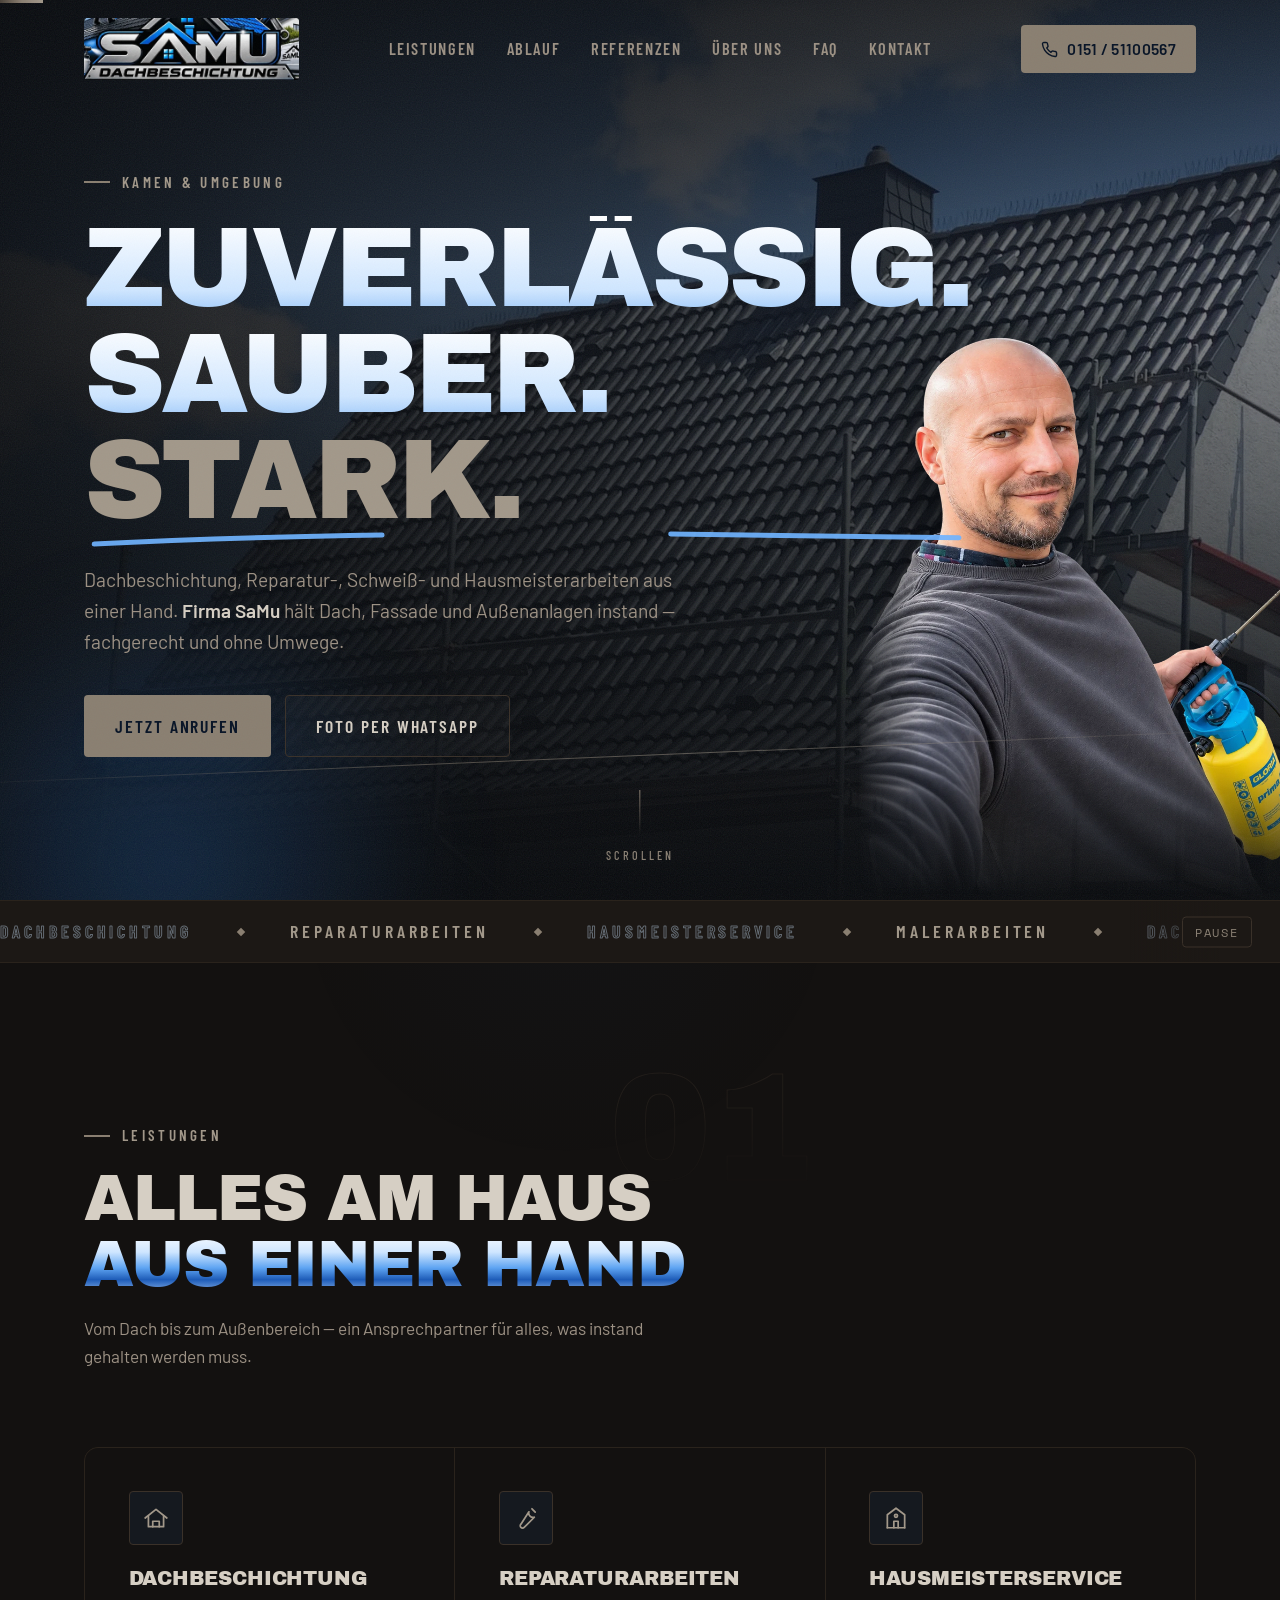
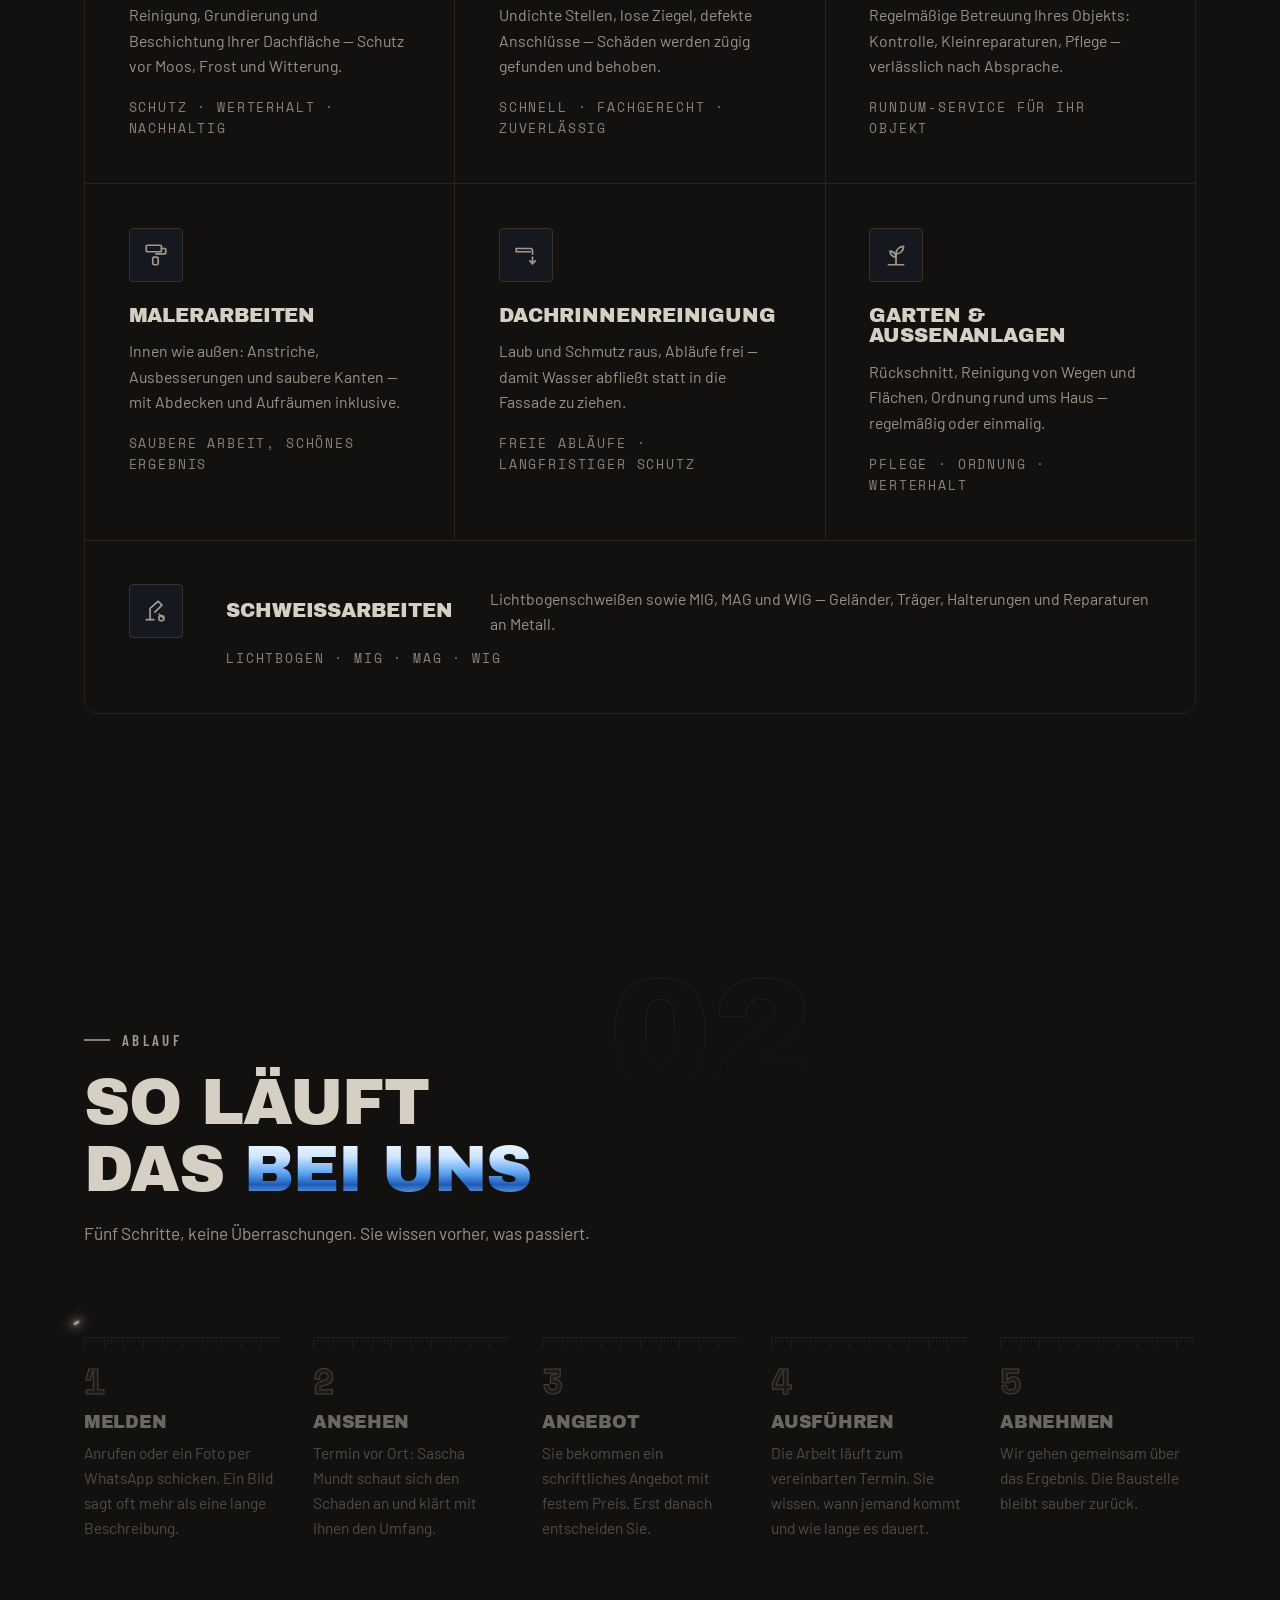
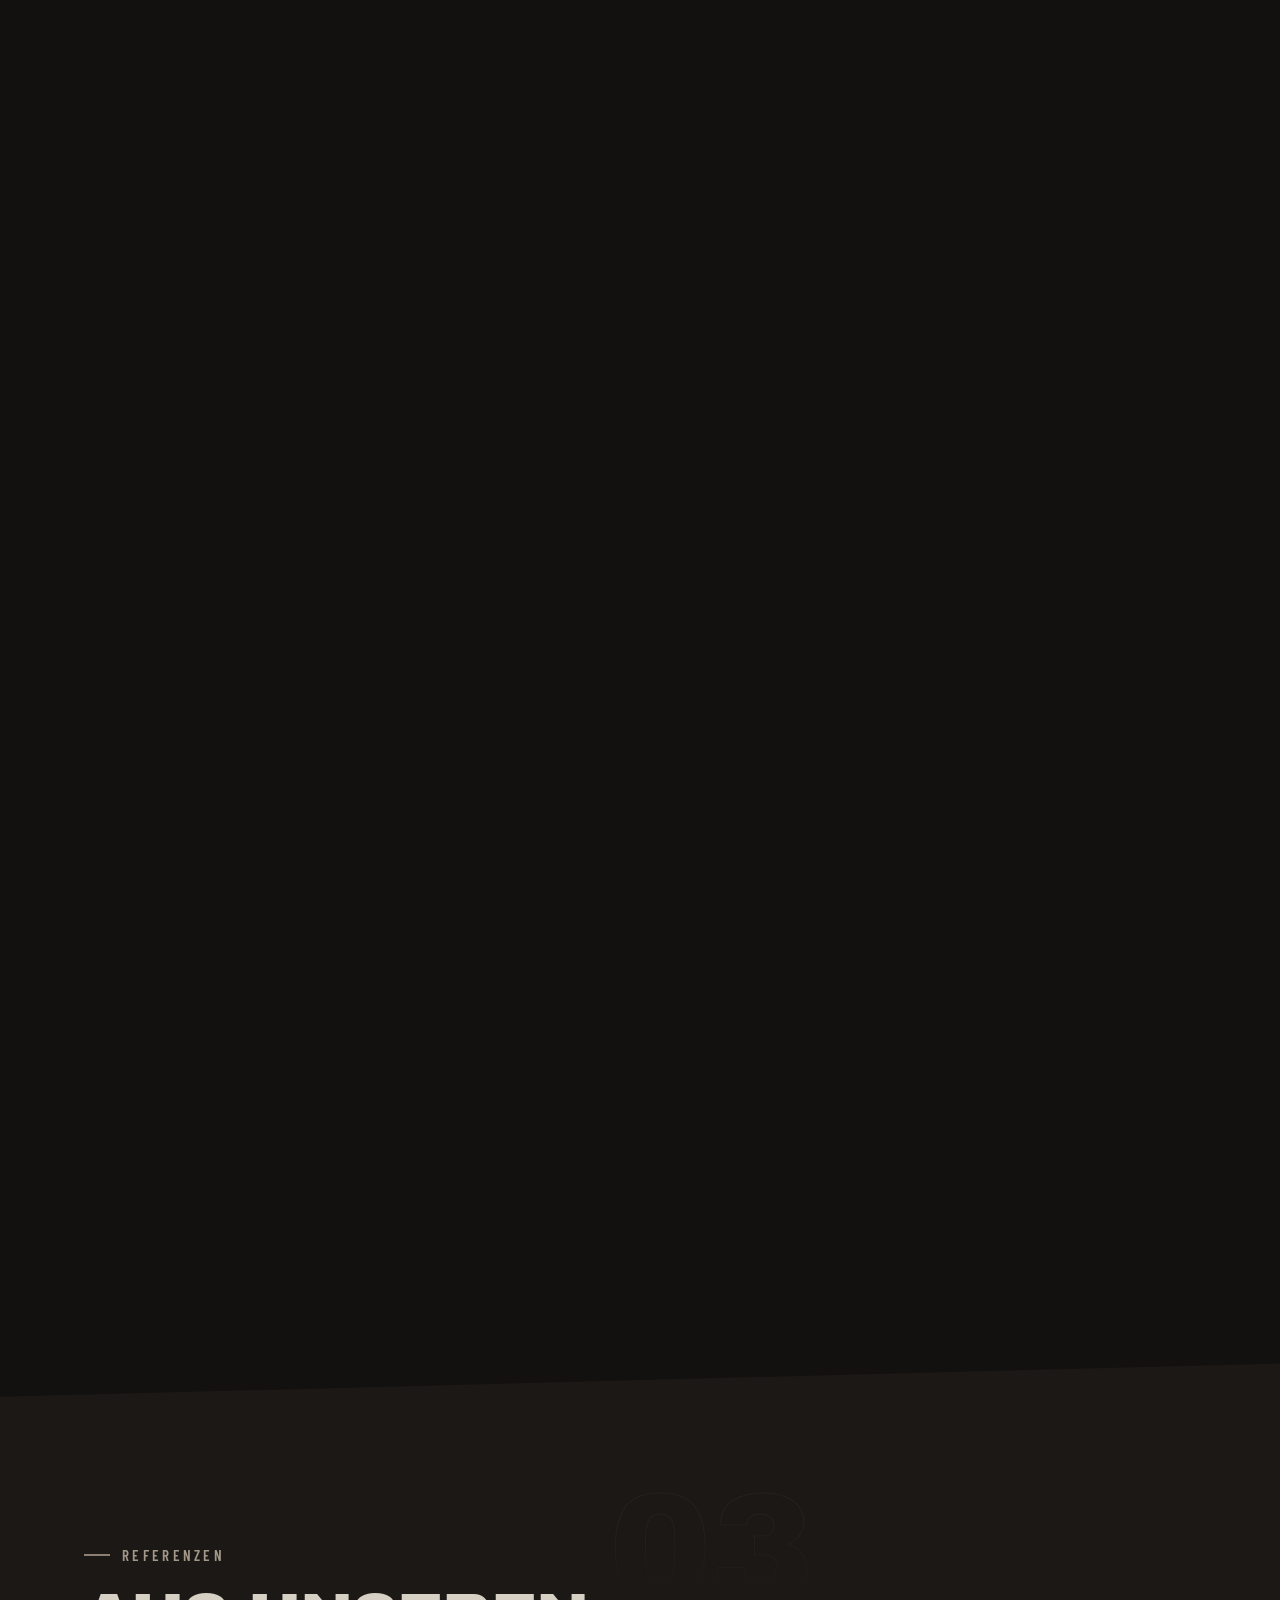
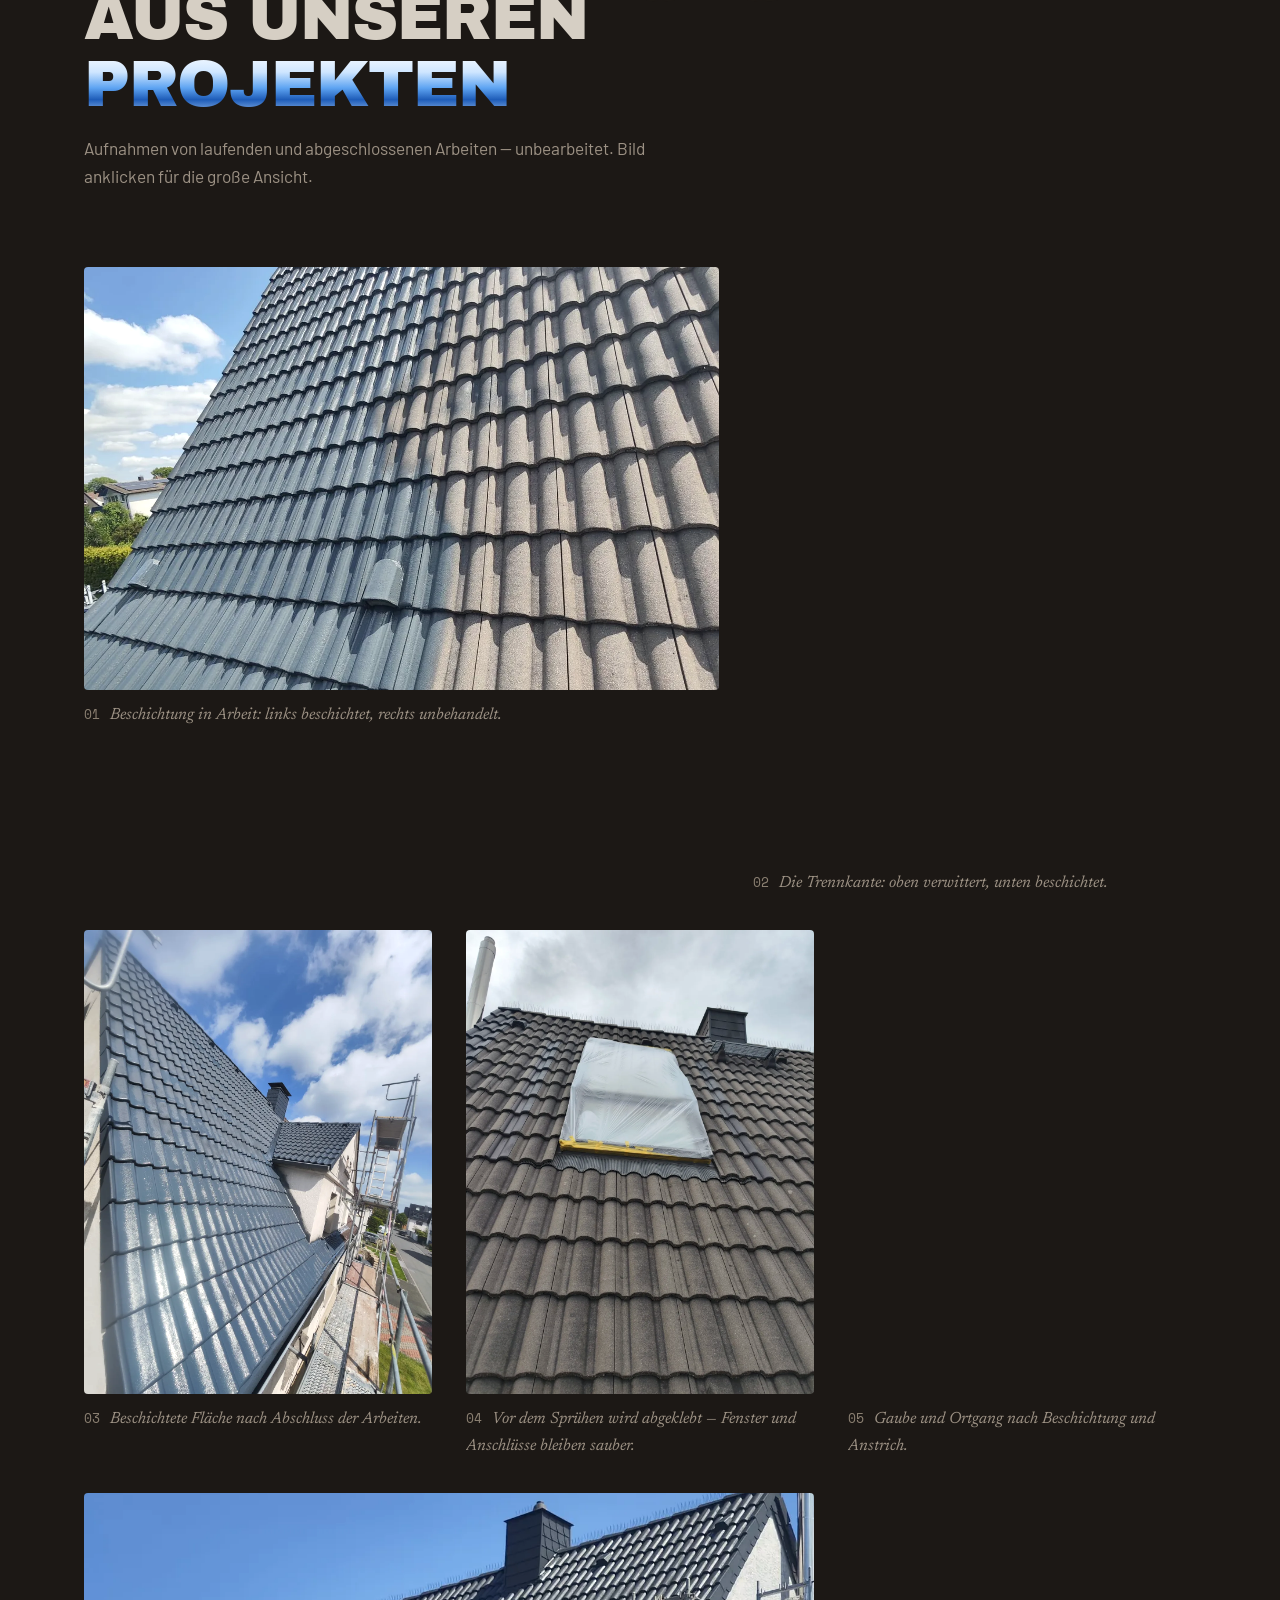
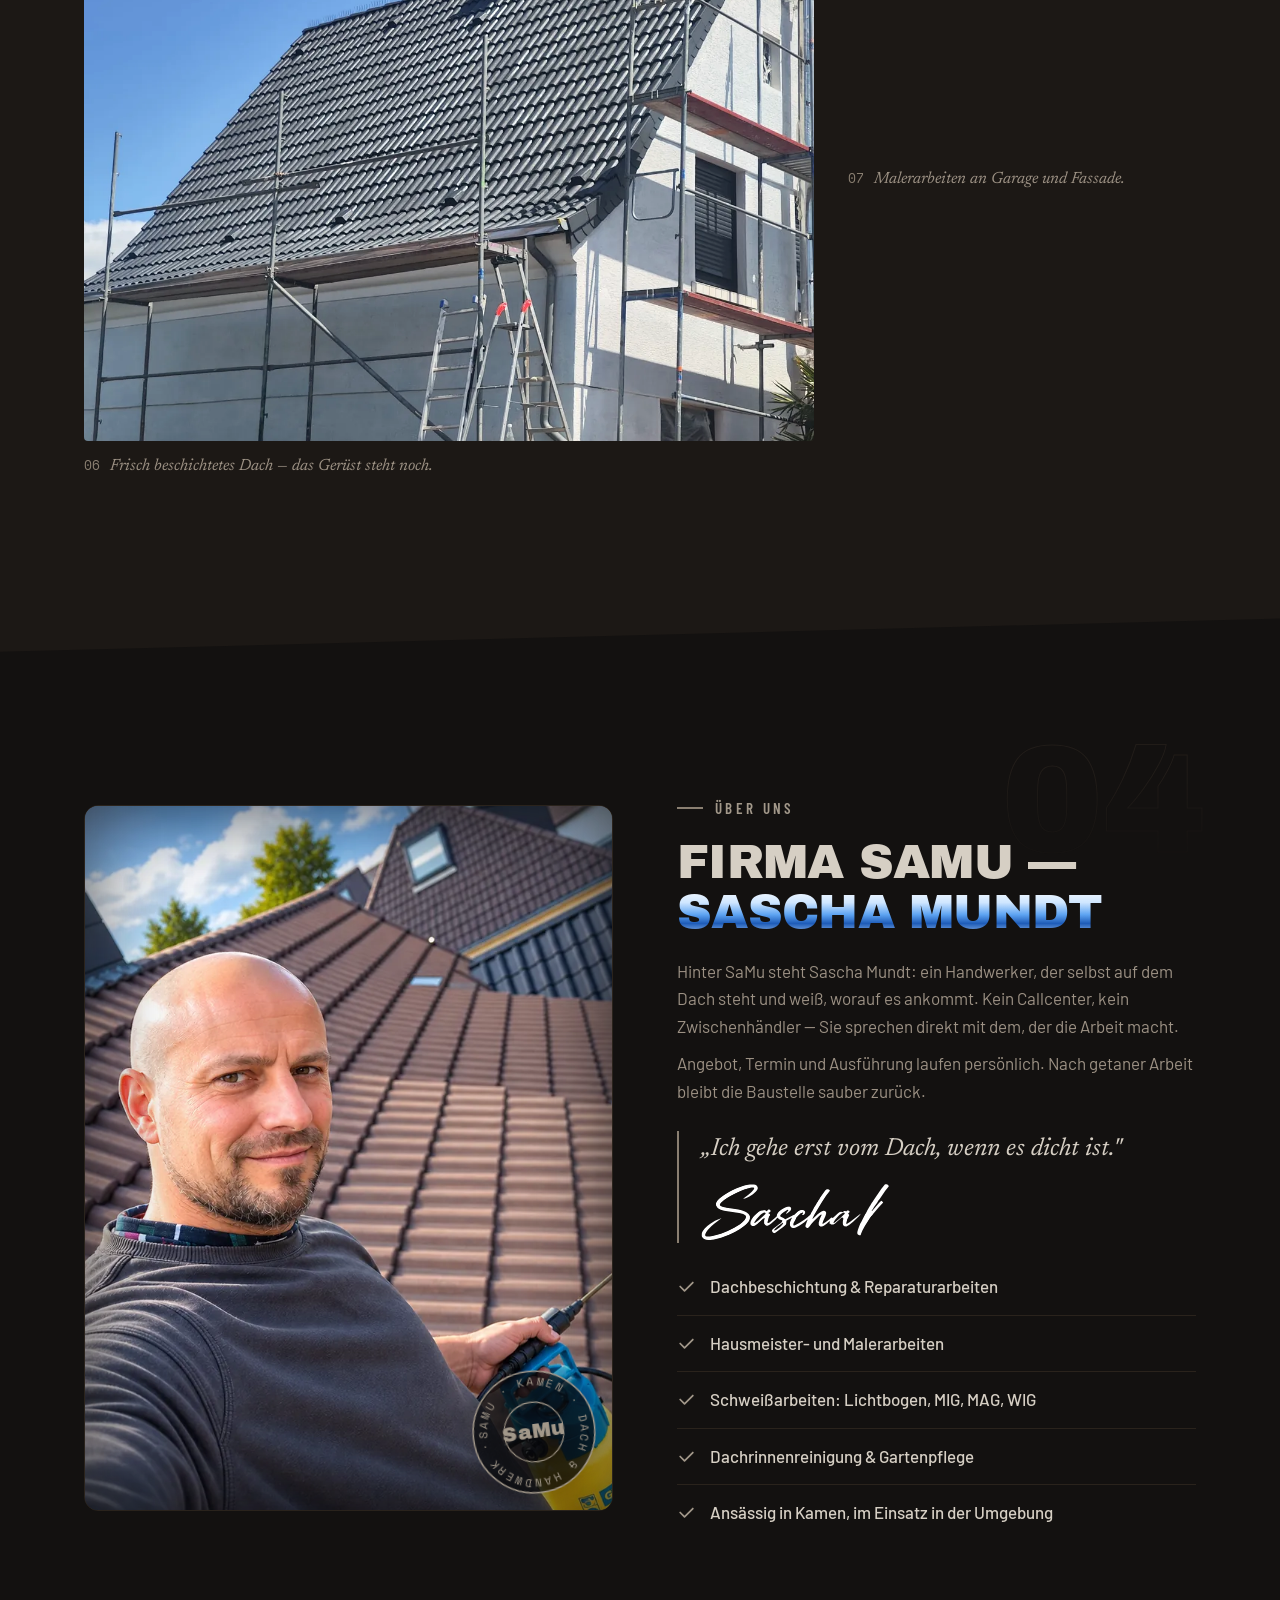
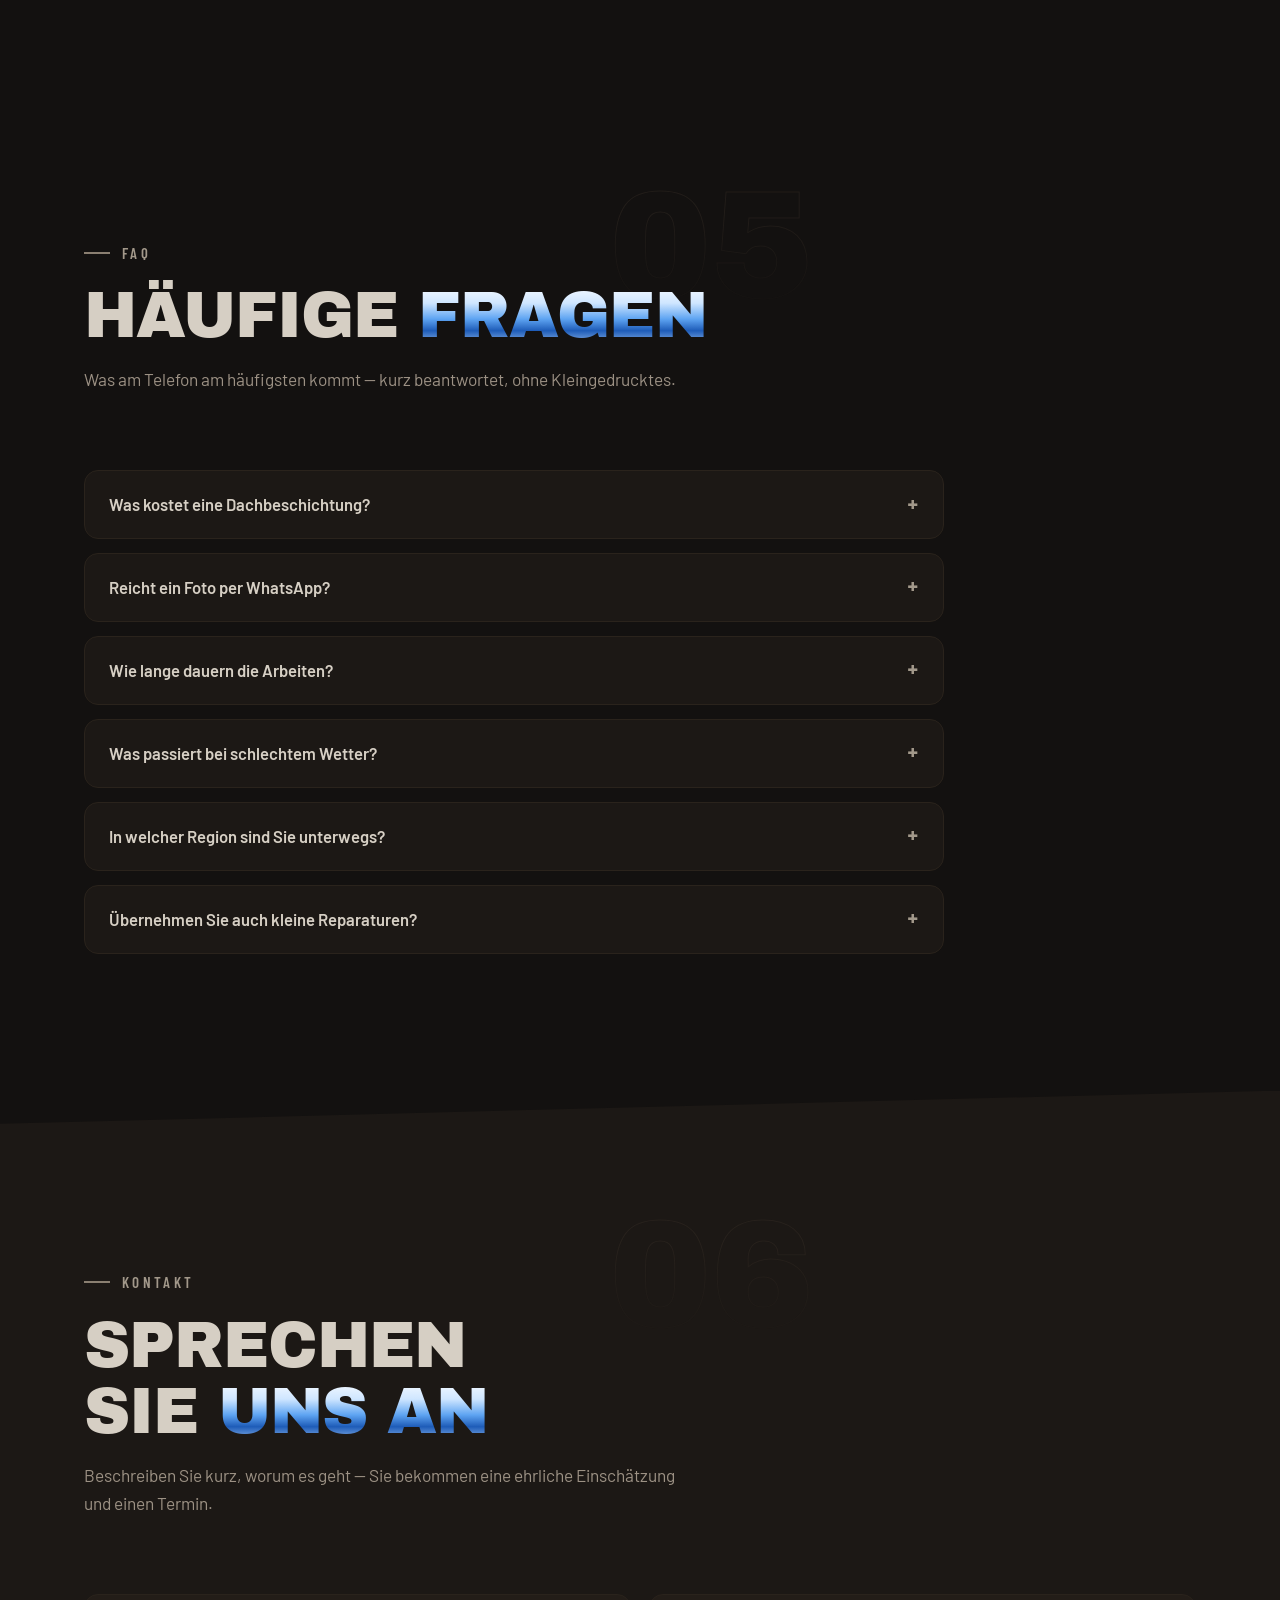
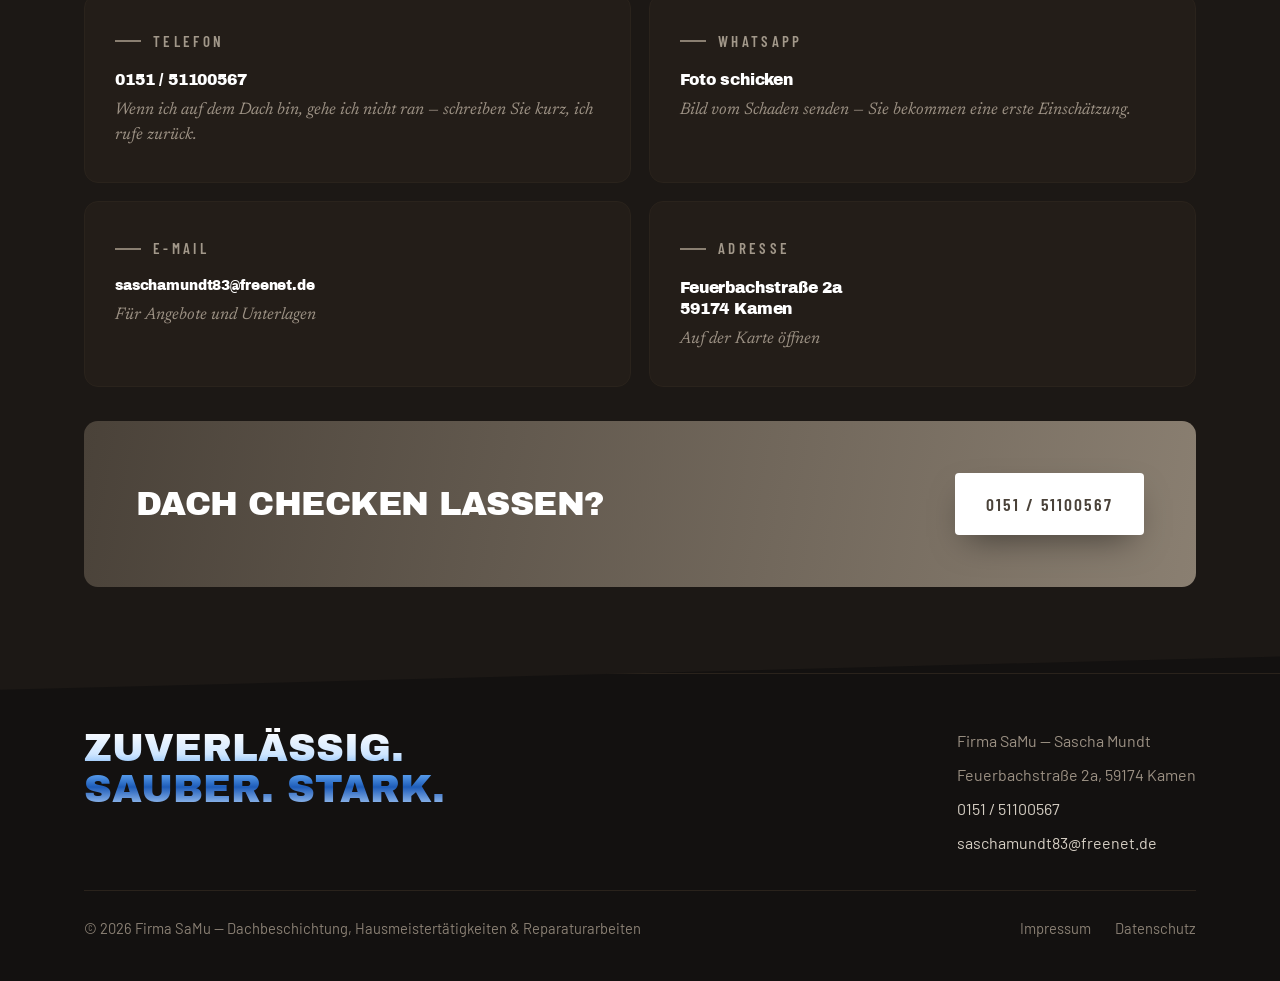
==== commit cb345d74: "chore: Domain auf www.sa-mu.de umgestellt Canonical, OG, JSON-LD, Sitemap und robots.txt zeigen jetz" ====
--- a/site/index.html
+++ b/site/index.html
@@ -6,7 +6,7 @@
 <title>SaMu Dachbeschichtung &amp; Hausmeisterservice | Kamen</title>
 <meta name="description" content="SaMu — Dachbeschichtung, Reparatur- und Schweißarbeiten (Lichtbogen, MIG, MAG, WIG), Hausmeisterservice, Malerarbeiten, Dachrinnenreinigung und Gartenpflege in Kamen und Umgebung. Zuverlässig. Sauber. Stark.">
 <meta name="theme-color" content="#07090c">
-<link rel="canonical" href="https://mundt-dienstleistungen.de/">
+<link rel="canonical" href="https://www.sa-mu.de/">
 <link rel="icon" type="image/png" sizes="32x32" href="assets/img/favicon-32.png">
 <link rel="apple-touch-icon" href="assets/img/apple-touch-icon.png">
 
@@ -16,8 +16,8 @@
 <meta property="og:site_name" content="Firma SaMu">
 <meta property="og:title" content="SaMu — Dachbeschichtung &amp; Hausmeisterservice in Kamen">
 <meta property="og:description" content="Dachbeschichtung, Reparatur- und Schweißarbeiten, Hausmeisterservice, Malerarbeiten, Dachrinnenreinigung und Gartenpflege. Zuverlässig. Sauber. Stark.">
-<meta property="og:url" content="https://mundt-dienstleistungen.de/">
-<meta property="og:image" content="https://firmenwebsite-samu.vercel.app/assets/img/og-image.jpg">
+<meta property="og:url" content="https://www.sa-mu.de/">
+<meta property="og:image" content="https://www.sa-mu.de/assets/img/og-image.jpg">
 <meta property="og:image:width" content="1200">
 <meta property="og:image:height" content="630">
 <meta property="og:image:alt" content="Markenbanner der Firma SaMu — chromblaues SaMu-Logo mit Dachszene, Sprüher und den sechs Leistungs-Icons">
@@ -29,10 +29,10 @@
   "@type": "RoofingContractor",
   "name": "Firma SaMu — Sascha Mundt",
   "description": "Dachbeschichtung, Reparatur- und Schweißarbeiten, Hausmeisterservice, Malerarbeiten, Dachrinnenreinigung und Gartenpflege in Kamen und Umgebung.",
-  "url": "https://mundt-dienstleistungen.de/",
+  "url": "https://www.sa-mu.de/",
   "telephone": "+4915151100567",
   "email": "saschamundt83@freenet.de",
-  "image": "https://firmenwebsite-samu.vercel.app/assets/img/og-image.jpg",
+  "image": "https://www.sa-mu.de/assets/img/og-image.jpg",
   "address": {
     "@type": "PostalAddress",
     "streetAddress": "Feuerbachstraße 2a",
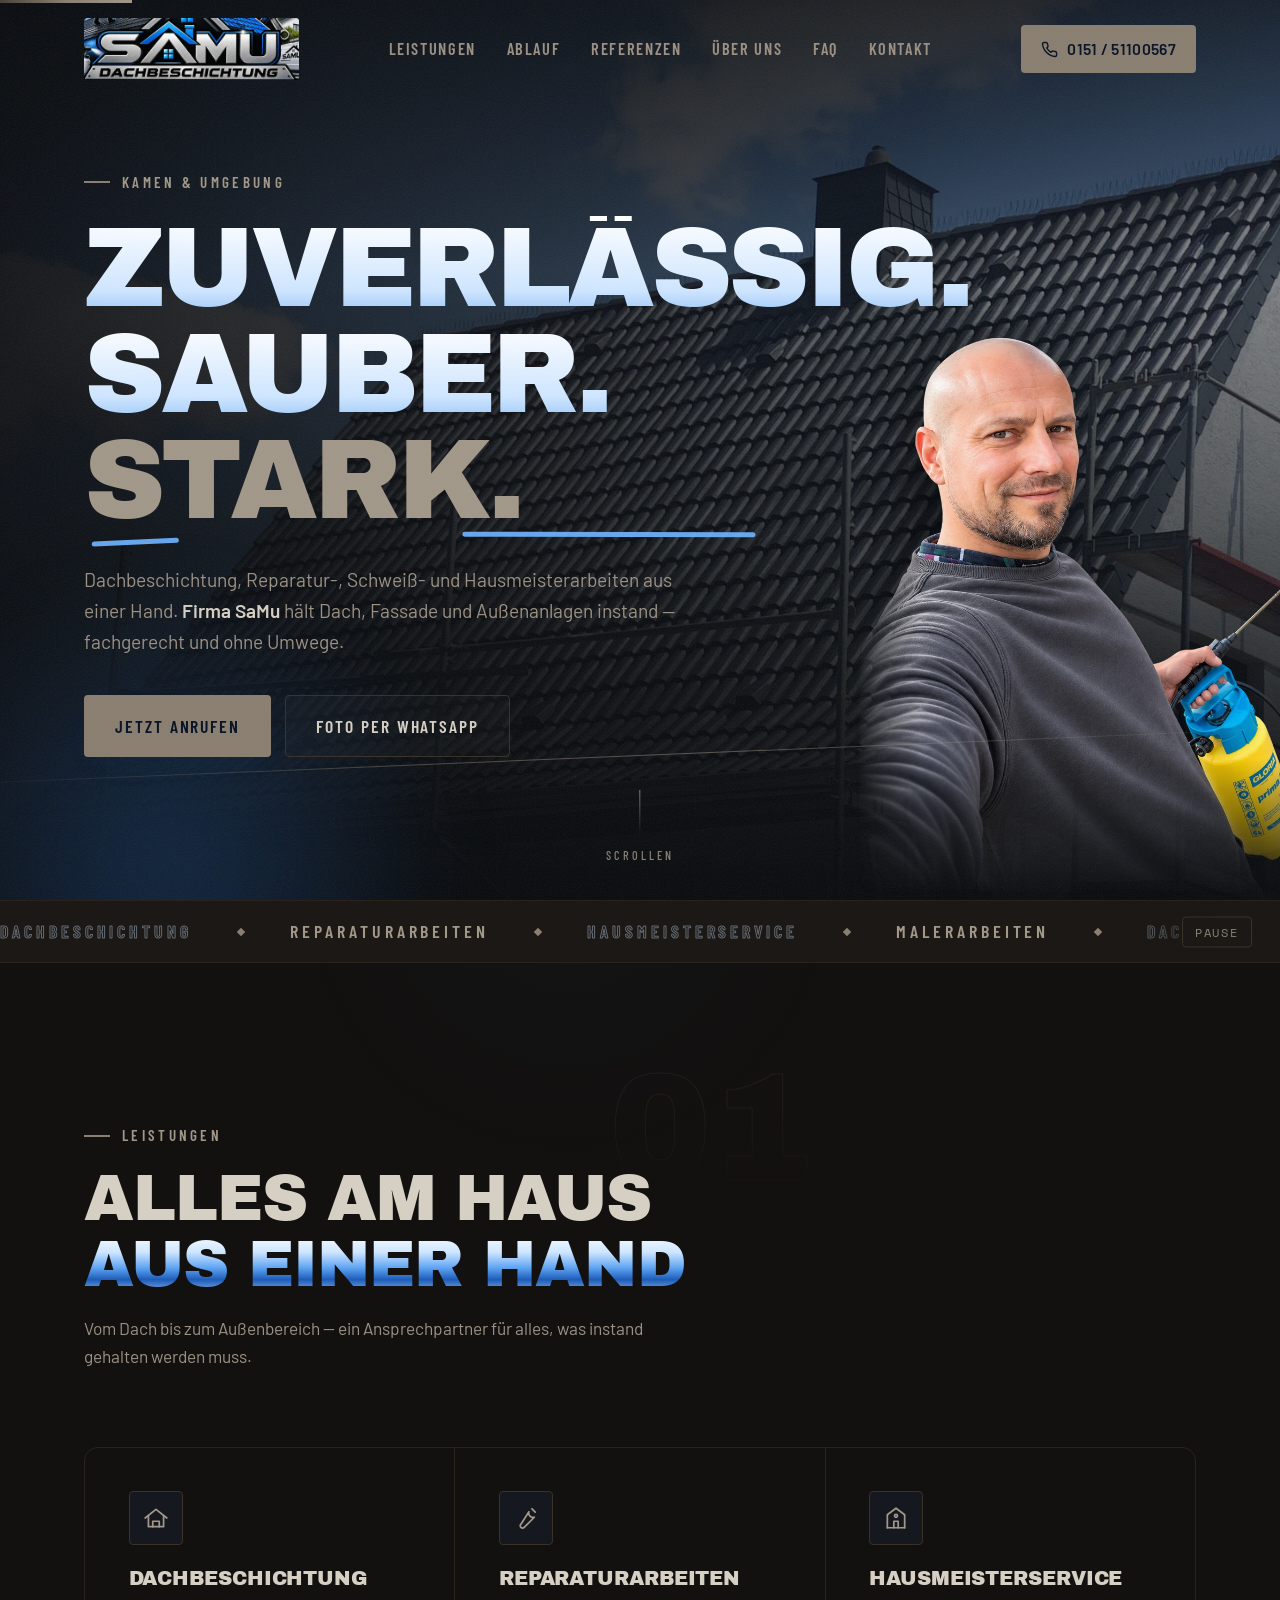
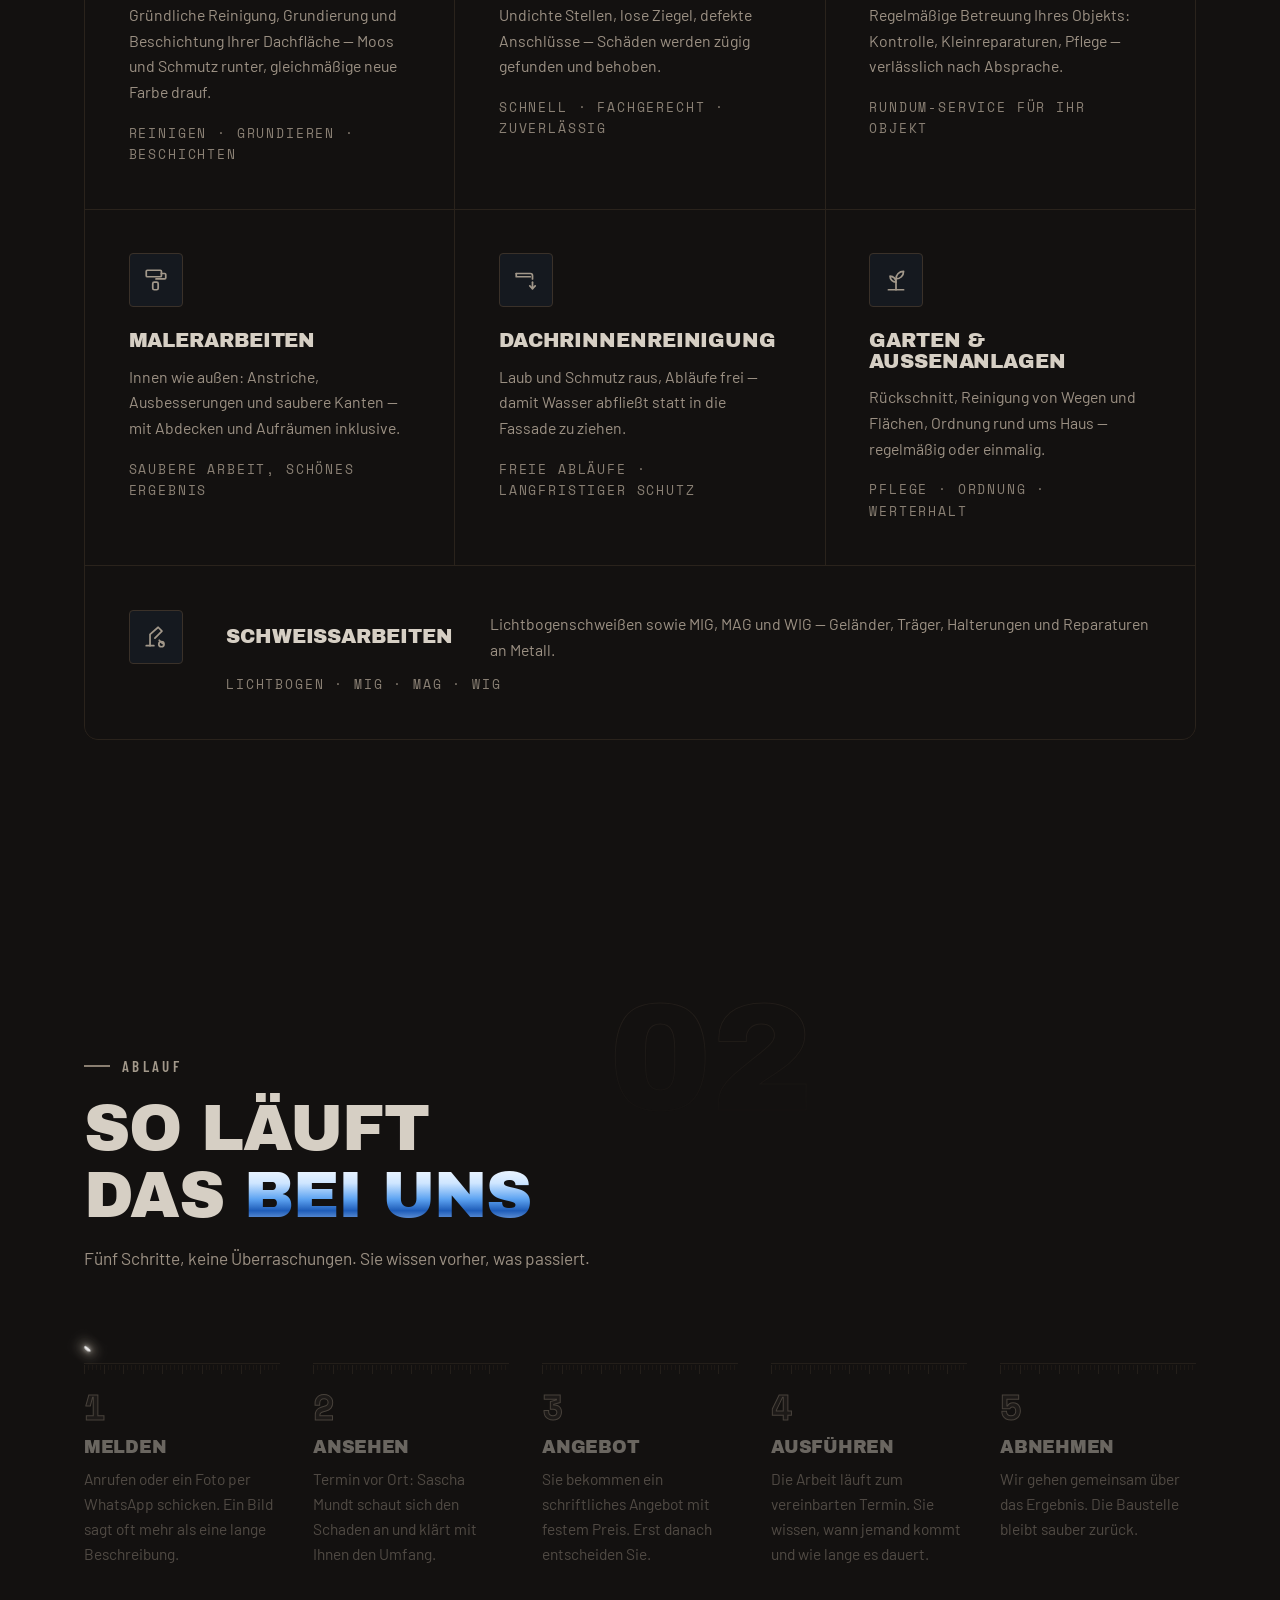
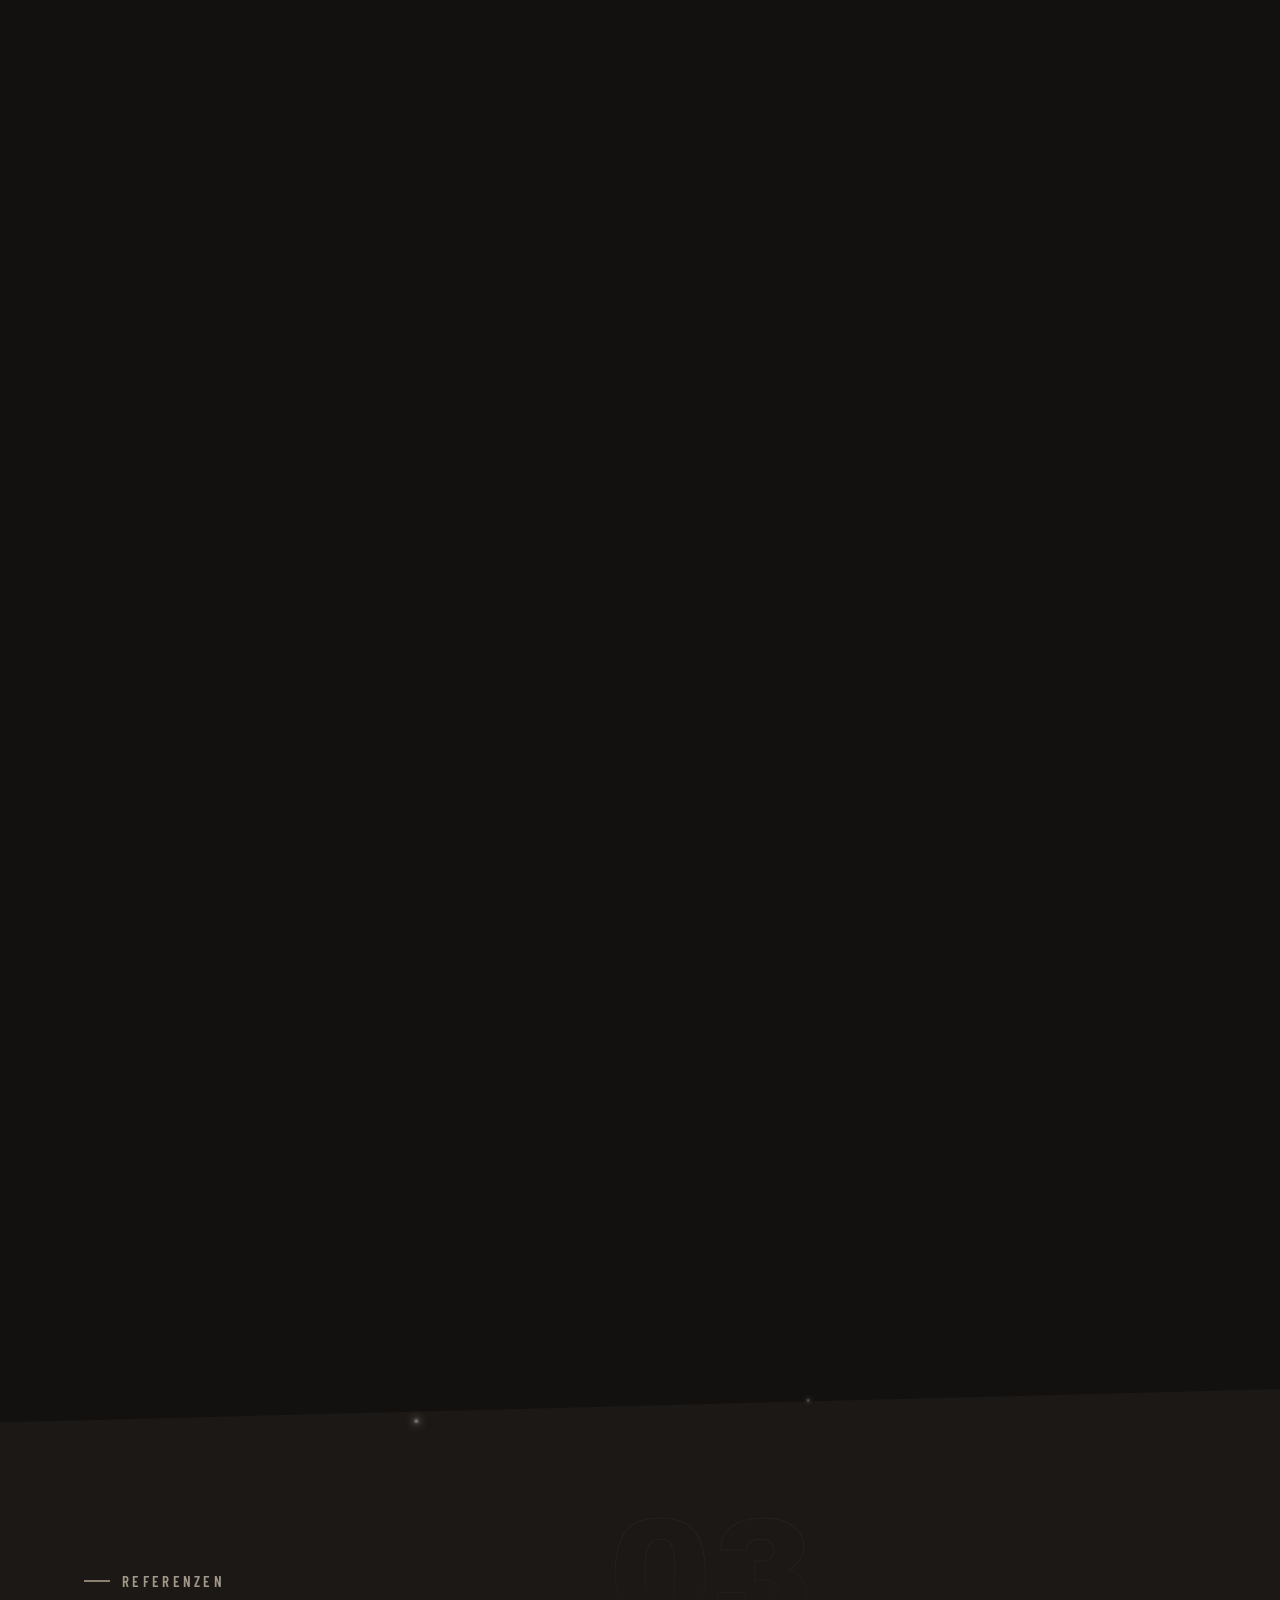
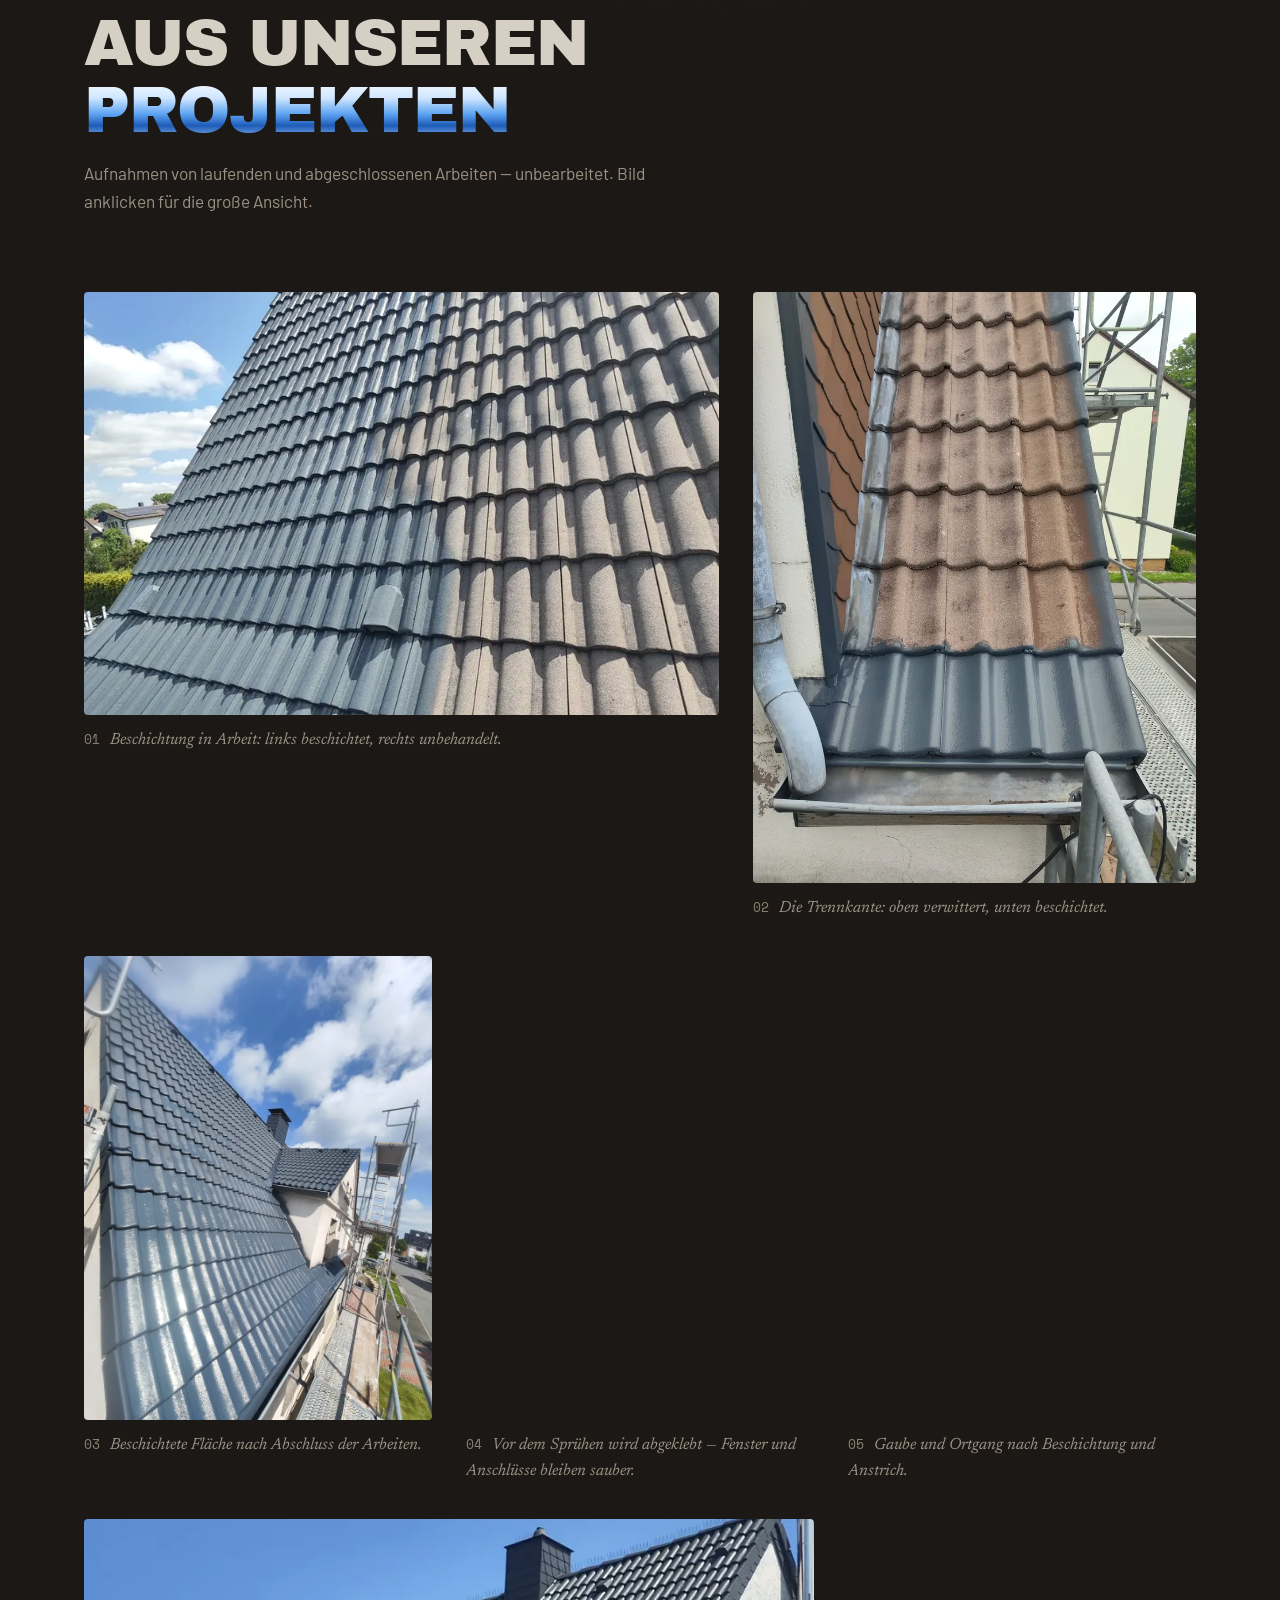
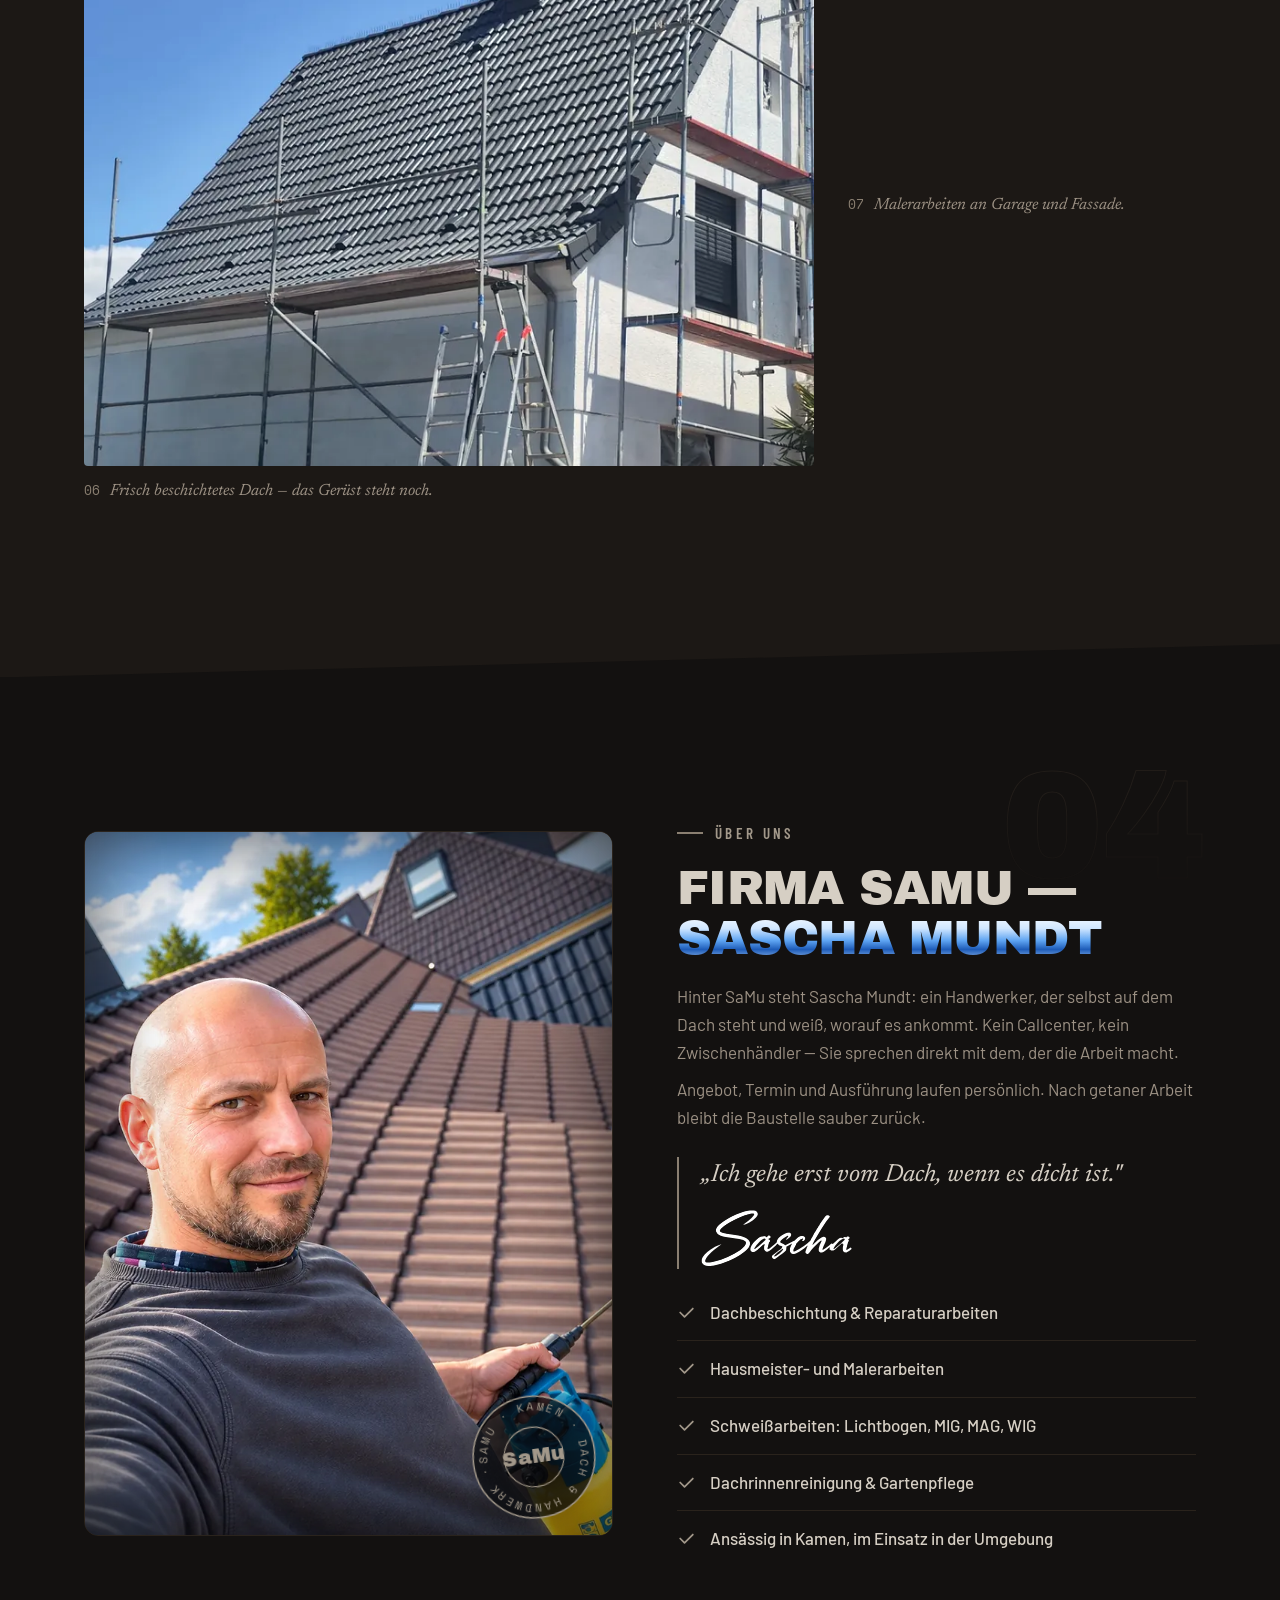
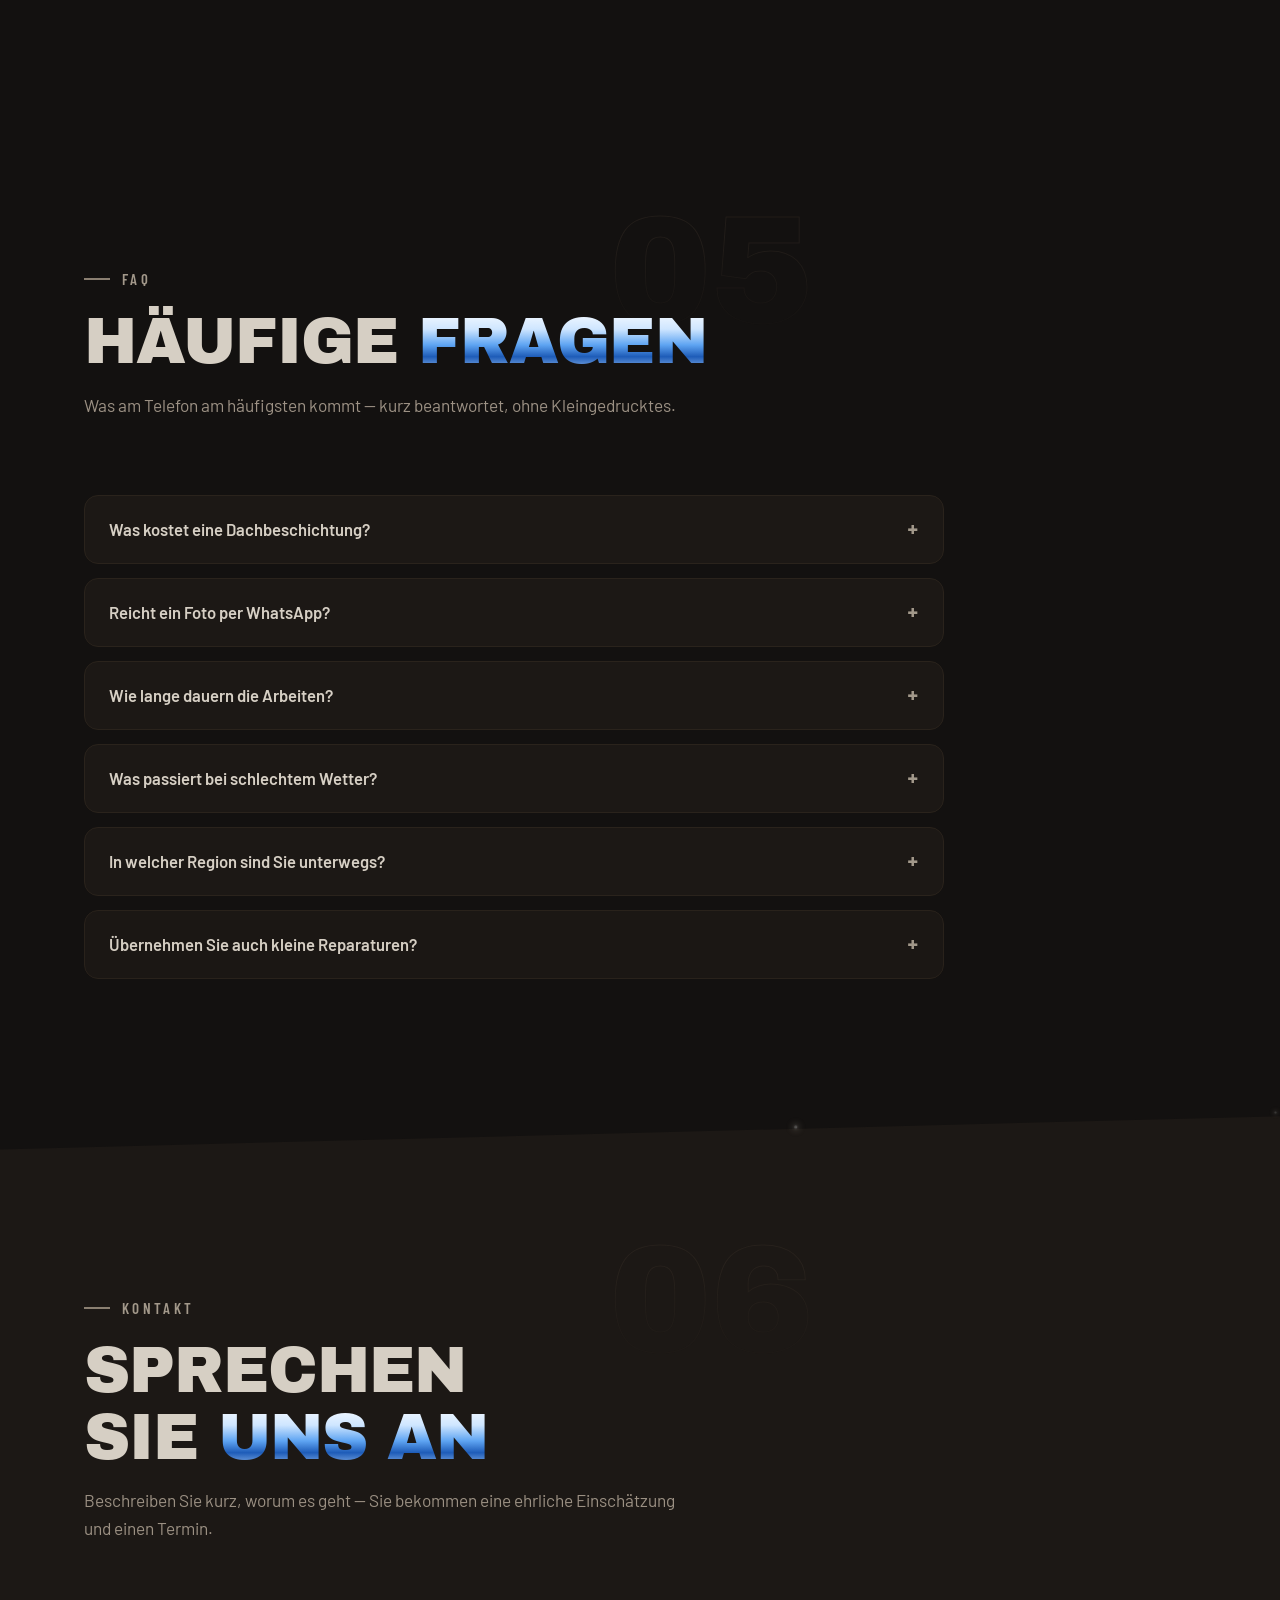
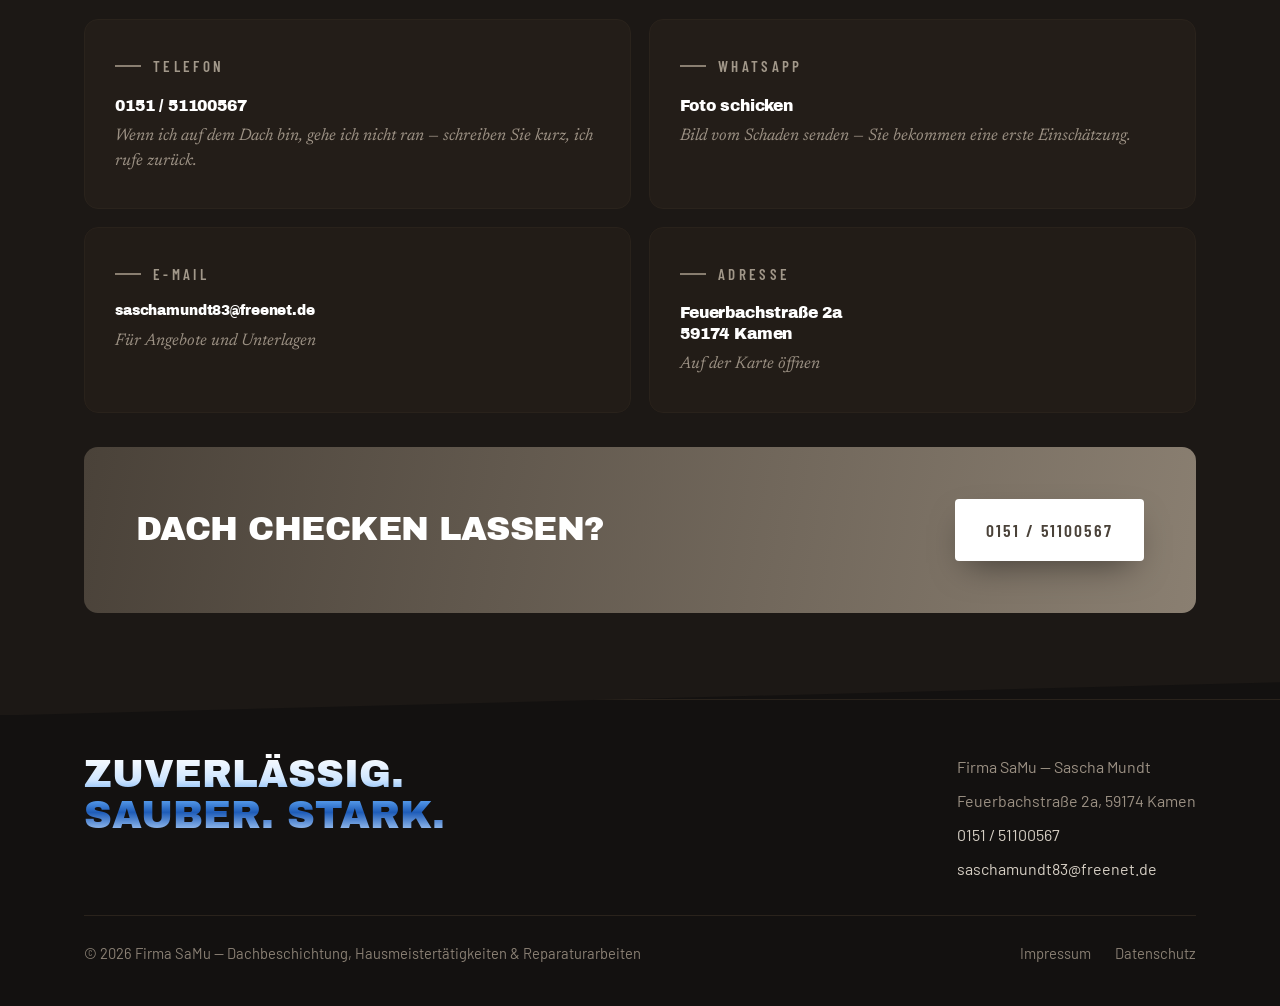
==== commit 8fcc3fca: "perf: 800-px-Galerievarianten per srcset; Dach-Claims auf Belegbares reduziert - gallery-N-800.webp " ====
--- a/site/index.html
+++ b/site/index.html
@@ -213,8 +213,8 @@
             <svg viewBox="0 0 24 24" stroke-linecap="round" stroke-linejoin="round" aria-hidden="true"><path d="M2 12 12 4l10 8"/><path d="M5 10.5V20h14v-9.5"/><path d="M9 20v-5h6v5"/></svg>
           </div>
           <h3>Dachbeschichtung</h3>
-          <p>Reinigung, Grundierung und Beschichtung Ihrer Dachfläche — Schutz vor Moos, Frost und Witterung.</p>
-          <span class="service-tag">Schutz · Werterhalt · Nachhaltig</span>
+          <p>Gründliche Reinigung, Grundierung und Beschichtung Ihrer Dachfläche — Moos und Schmutz runter, gleichmäßige neue Farbe drauf.</p>
+          <span class="service-tag">Reinigen · Grundieren · Beschichten</span>
         </article>
 
         <article class="service" data-reveal style="--delay:70ms">
@@ -336,37 +336,37 @@
 
       <div class="gallery-grid">
         <figure class="shot" data-reveal role="button" tabindex="0" data-full="assets/img/gallery-1.webp">
-          <img src="assets/img/gallery-1.webp" alt="Dachfläche während der Beschichtung: die linke Hälfte ist bereits anthrazit beschichtet, die rechte zeigt noch den verwitterten Rohzustand" loading="lazy" decoding="async" width="1205" height="1600">
+          <img src="assets/img/gallery-1.webp" srcset="assets/img/gallery-1-800.webp 800w, assets/img/gallery-1.webp 1600w" sizes="(max-width: 860px) 92vw, (max-width: 1240px) 58vw, 690px" alt="Dachfläche während der Beschichtung: die linke Hälfte ist bereits anthrazit beschichtet, die rechte zeigt noch den verwitterten Rohzustand" loading="lazy" decoding="async" width="1205" height="1600">
           <figcaption><span class="shot-num">01</span>Beschichtung in Arbeit: links beschichtet, rechts unbehandelt.</figcaption>
         </figure>
 
         <figure class="shot" data-reveal style="--delay:70ms" role="button" tabindex="0" data-full="assets/img/gallery-2.webp">
-          <img src="assets/img/gallery-2.webp" alt="Dachfläche mit scharfer Trennlinie: oben verwitterte braune Ziegel, unten frisch beschichtetes Anthrazit" loading="lazy" decoding="async" width="1200" height="1600">
+          <img src="assets/img/gallery-2.webp" srcset="assets/img/gallery-2-800.webp 800w, assets/img/gallery-2.webp 1600w" sizes="(max-width: 860px) 92vw, (max-width: 1240px) 42vw, 500px" alt="Dachfläche mit scharfer Trennlinie: oben verwitterte braune Ziegel, unten frisch beschichtetes Anthrazit" loading="lazy" decoding="async" width="1200" height="1600">
           <figcaption><span class="shot-num">02</span>Die Trennkante: oben verwittert, unten beschichtet.</figcaption>
         </figure>
 
         <figure class="shot" data-reveal style="--delay:140ms" role="button" tabindex="0" data-full="assets/img/gallery-3.webp">
-          <img src="assets/img/gallery-3.webp" alt="Frisch beschichtete Dachfläche vom Gerüst aus gesehen, glänzendes Anthrazit gegen blauen Himmel" loading="lazy" decoding="async" width="1205" height="1600">
+          <img src="assets/img/gallery-3.webp" srcset="assets/img/gallery-3-800.webp 800w, assets/img/gallery-3.webp 1600w" sizes="(max-width: 860px) 92vw, (max-width: 1240px) 33vw, 390px" alt="Frisch beschichtete Dachfläche vom Gerüst aus gesehen, glänzendes Anthrazit gegen blauen Himmel" loading="lazy" decoding="async" width="1205" height="1600">
           <figcaption><span class="shot-num">03</span>Beschichtete Fläche nach Abschluss der Arbeiten.</figcaption>
         </figure>
 
         <figure class="shot" data-reveal style="--delay:210ms" role="button" tabindex="0" data-full="assets/img/gallery-4.webp">
-          <img src="assets/img/gallery-4.webp" alt="Dachfläche vor dem Sprühen: Fenster und Anschlüsse sind sorgfältig mit Folie und Klebeband abgeklebt" loading="lazy" decoding="async" width="1200" height="1600">
+          <img src="assets/img/gallery-4.webp" srcset="assets/img/gallery-4-800.webp 800w, assets/img/gallery-4.webp 1600w" sizes="(max-width: 860px) 92vw, (max-width: 1240px) 33vw, 390px" alt="Dachfläche vor dem Sprühen: Fenster und Anschlüsse sind sorgfältig mit Folie und Klebeband abgeklebt" loading="lazy" decoding="async" width="1200" height="1600">
           <figcaption><span class="shot-num">04</span>Vor dem Sprühen wird abgeklebt — Fenster und Anschlüsse bleiben sauber.</figcaption>
         </figure>
 
         <figure class="shot" data-reveal style="--delay:280ms" role="button" tabindex="0" data-full="assets/img/gallery-5.webp">
-          <img src="assets/img/gallery-5.webp" alt="Gaube und Ortgang nach Beschichtung des Dachs und Anstrich der Putzflächen" loading="lazy" decoding="async" width="1200" height="1600">
+          <img src="assets/img/gallery-5.webp" srcset="assets/img/gallery-5-800.webp 800w, assets/img/gallery-5.webp 1600w" sizes="(max-width: 860px) 92vw, (max-width: 1240px) 33vw, 390px" alt="Gaube und Ortgang nach Beschichtung des Dachs und Anstrich der Putzflächen" loading="lazy" decoding="async" width="1200" height="1600">
           <figcaption><span class="shot-num">05</span>Gaube und Ortgang nach Beschichtung und Anstrich.</figcaption>
         </figure>
 
         <figure class="shot" data-reveal style="--delay:350ms" role="button" tabindex="0" data-full="assets/img/gallery-6.webp">
-          <img src="assets/img/gallery-6.webp" alt="Frisch beschichtetes Dach in Anthrazit, davor steht noch das Gerüst" loading="lazy" decoding="async" width="1205" height="1600">
+          <img src="assets/img/gallery-6.webp" srcset="assets/img/gallery-6-800.webp 800w, assets/img/gallery-6.webp 1600w" sizes="(max-width: 860px) 92vw, (max-width: 1240px) 66vw, 790px" alt="Frisch beschichtetes Dach in Anthrazit, davor steht noch das Gerüst" loading="lazy" decoding="async" width="1205" height="1600">
           <figcaption><span class="shot-num">06</span>Frisch beschichtetes Dach — das Gerüst steht noch.</figcaption>
         </figure>
 
         <figure class="shot" data-reveal style="--delay:420ms" role="button" tabindex="0" data-full="assets/img/gallery-7.webp">
-          <img src="assets/img/gallery-7.webp" alt="Garage und Fassade nach den Malerarbeiten, frisch gestrichene Flächen" loading="lazy" decoding="async" width="1600" height="1200">
+          <img src="assets/img/gallery-7.webp" srcset="assets/img/gallery-7-800.webp 800w, assets/img/gallery-7.webp 1600w" sizes="(max-width: 860px) 92vw, (max-width: 1240px) 33vw, 390px" alt="Garage und Fassade nach den Malerarbeiten, frisch gestrichene Flächen" loading="lazy" decoding="async" width="1600" height="1200">
           <figcaption><span class="shot-num">07</span>Malerarbeiten an Garage und Fassade.</figcaption>
         </figure>
       </div>
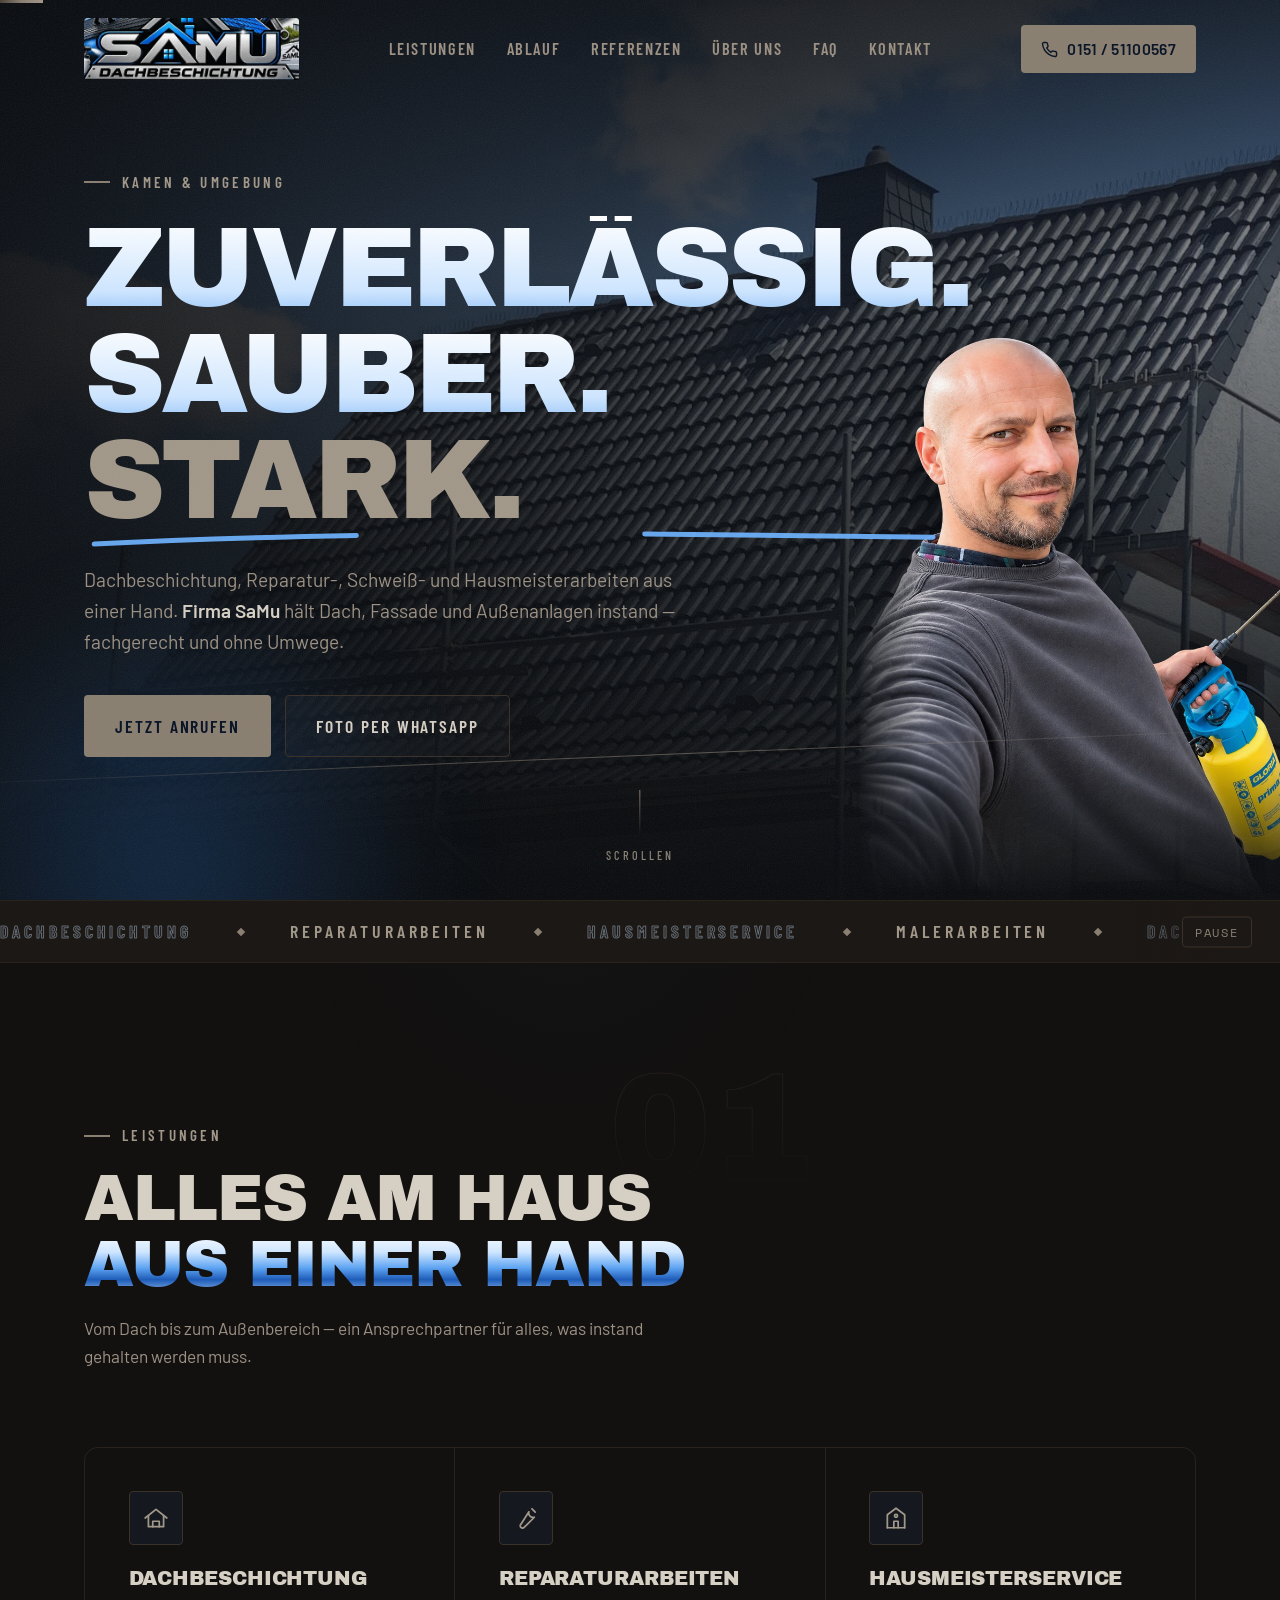
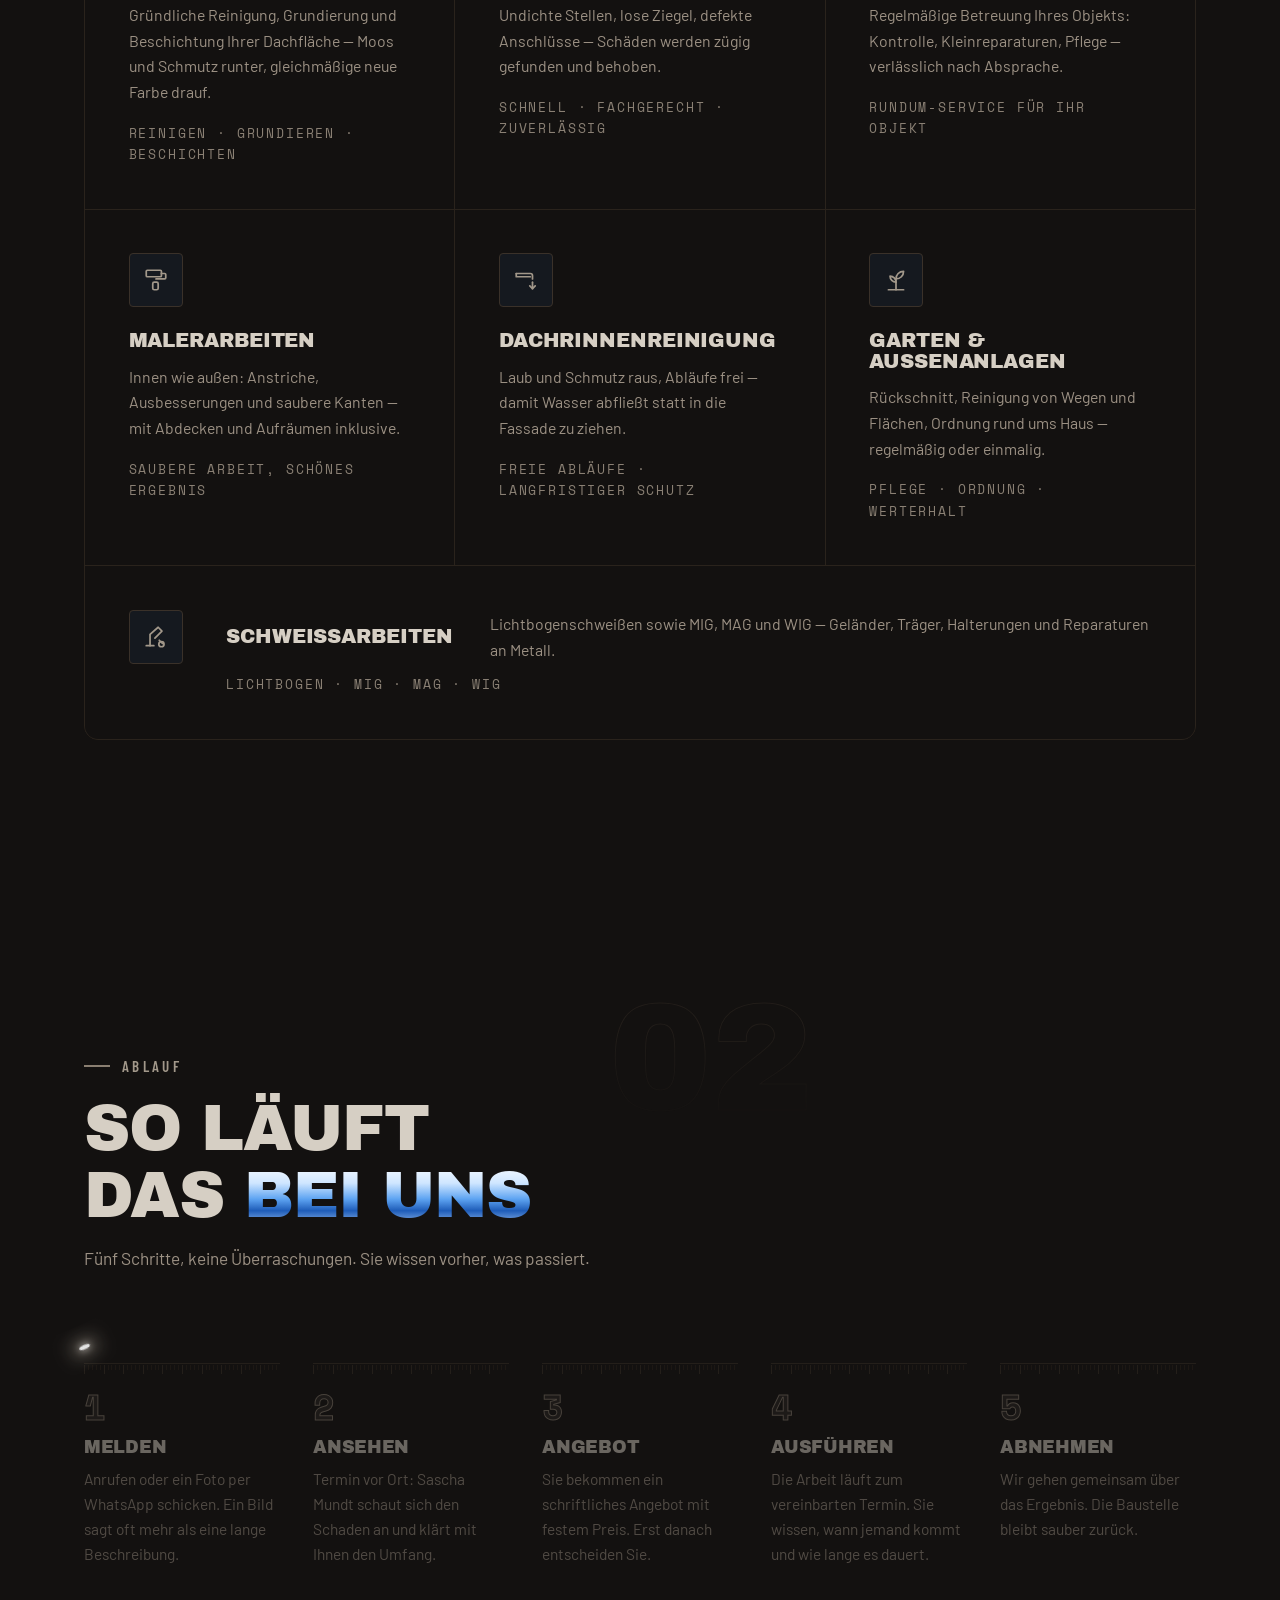
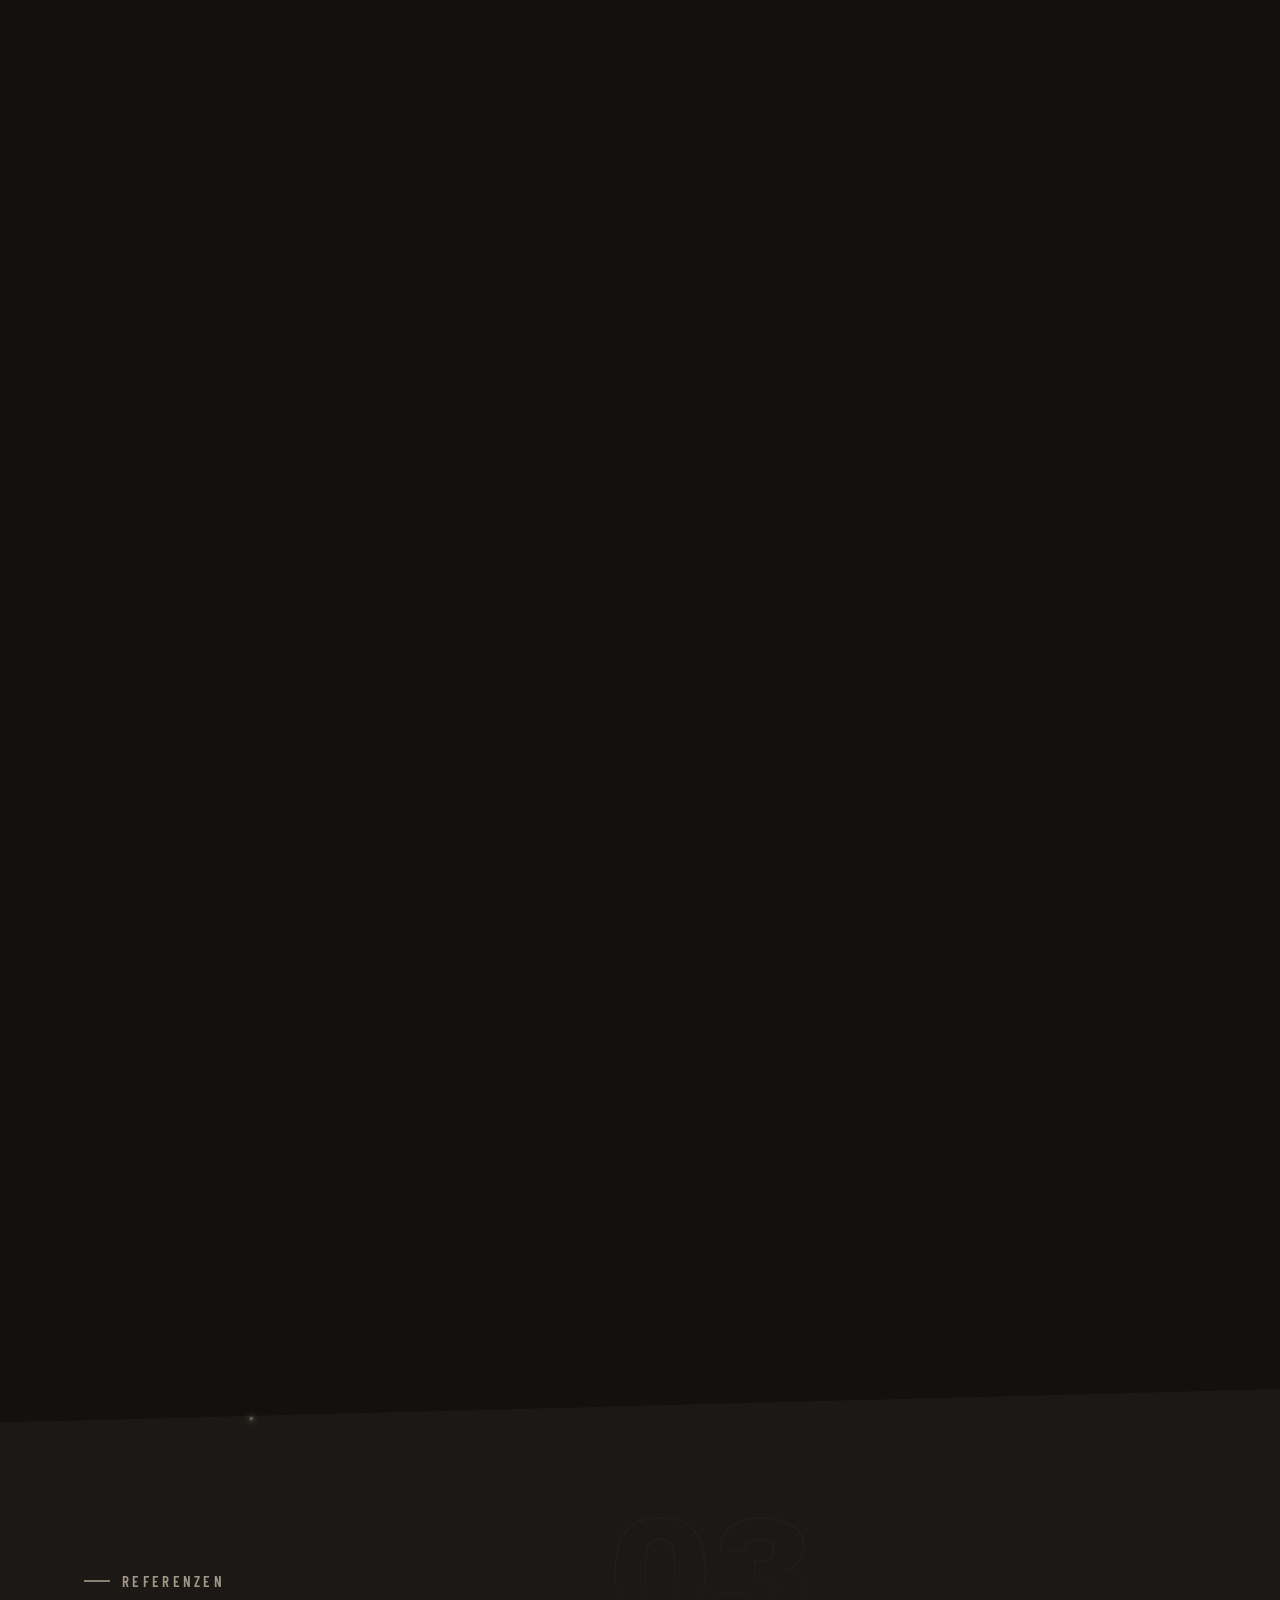
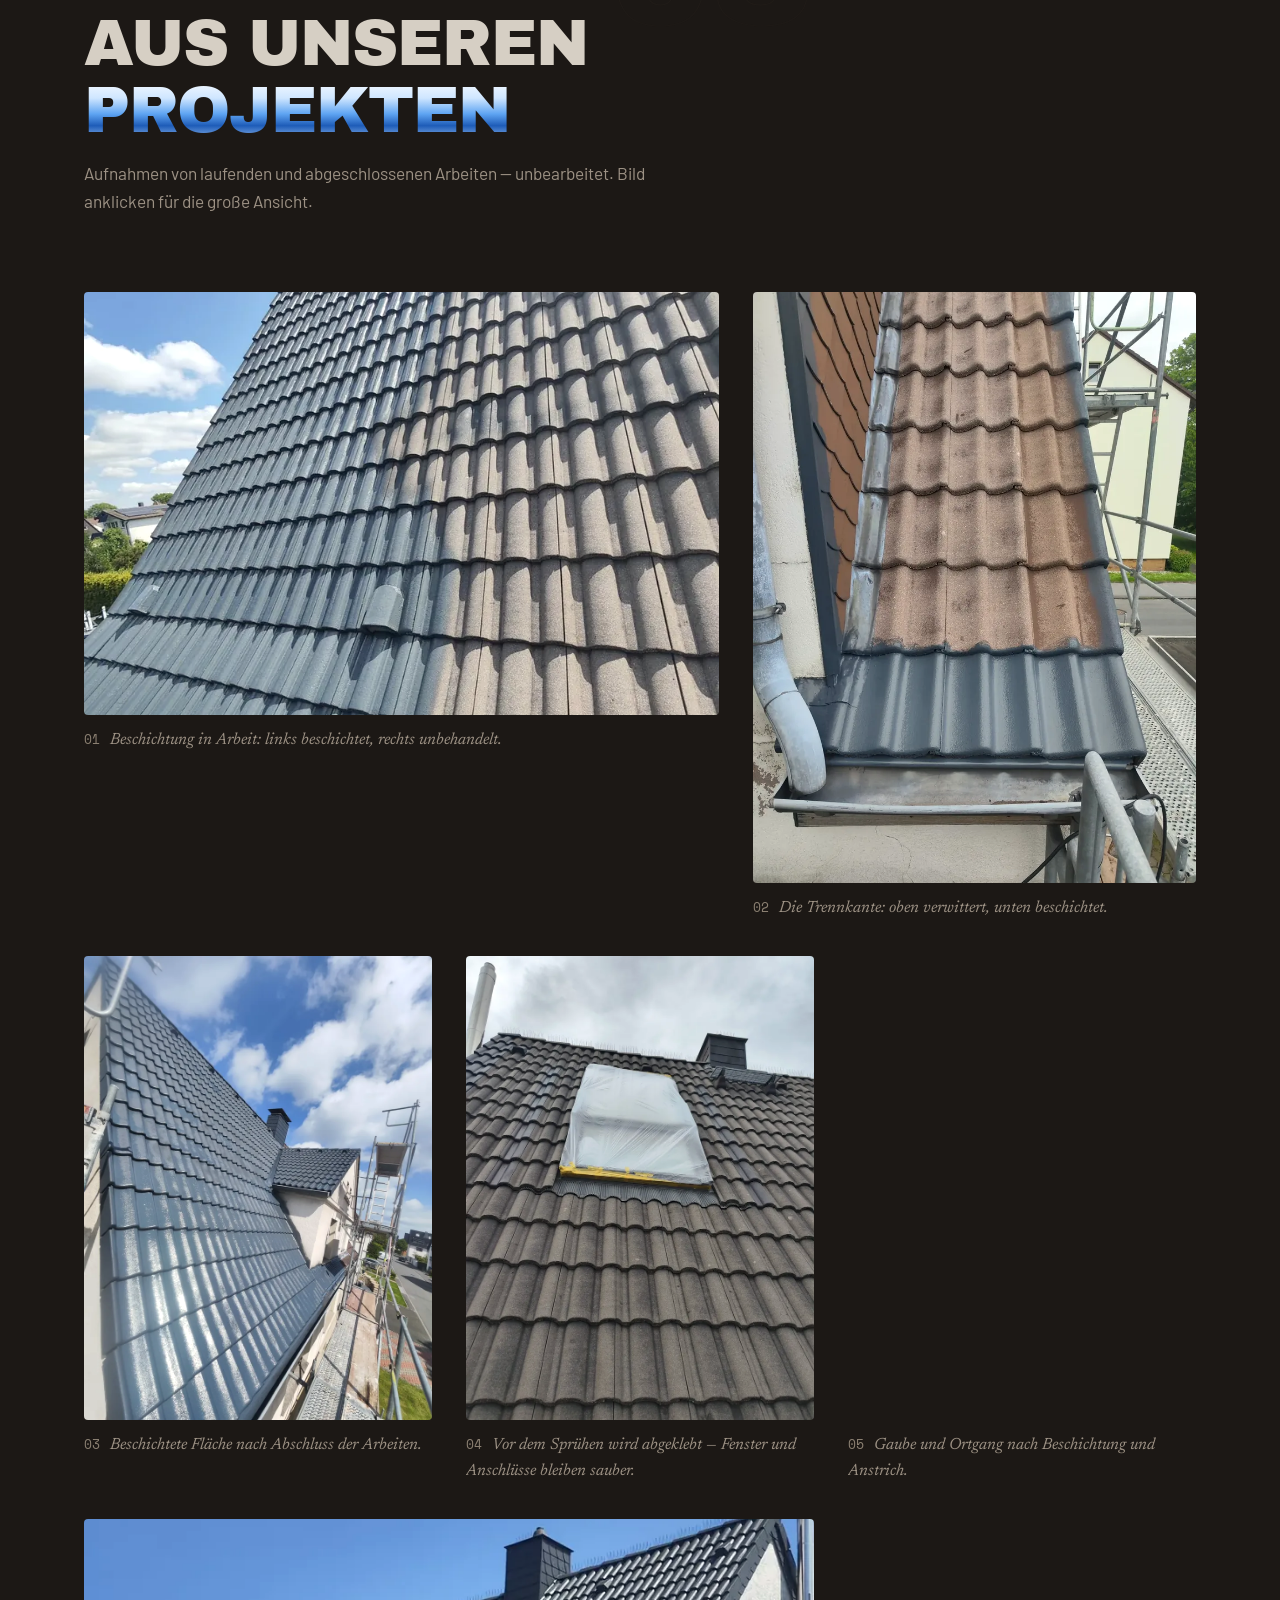
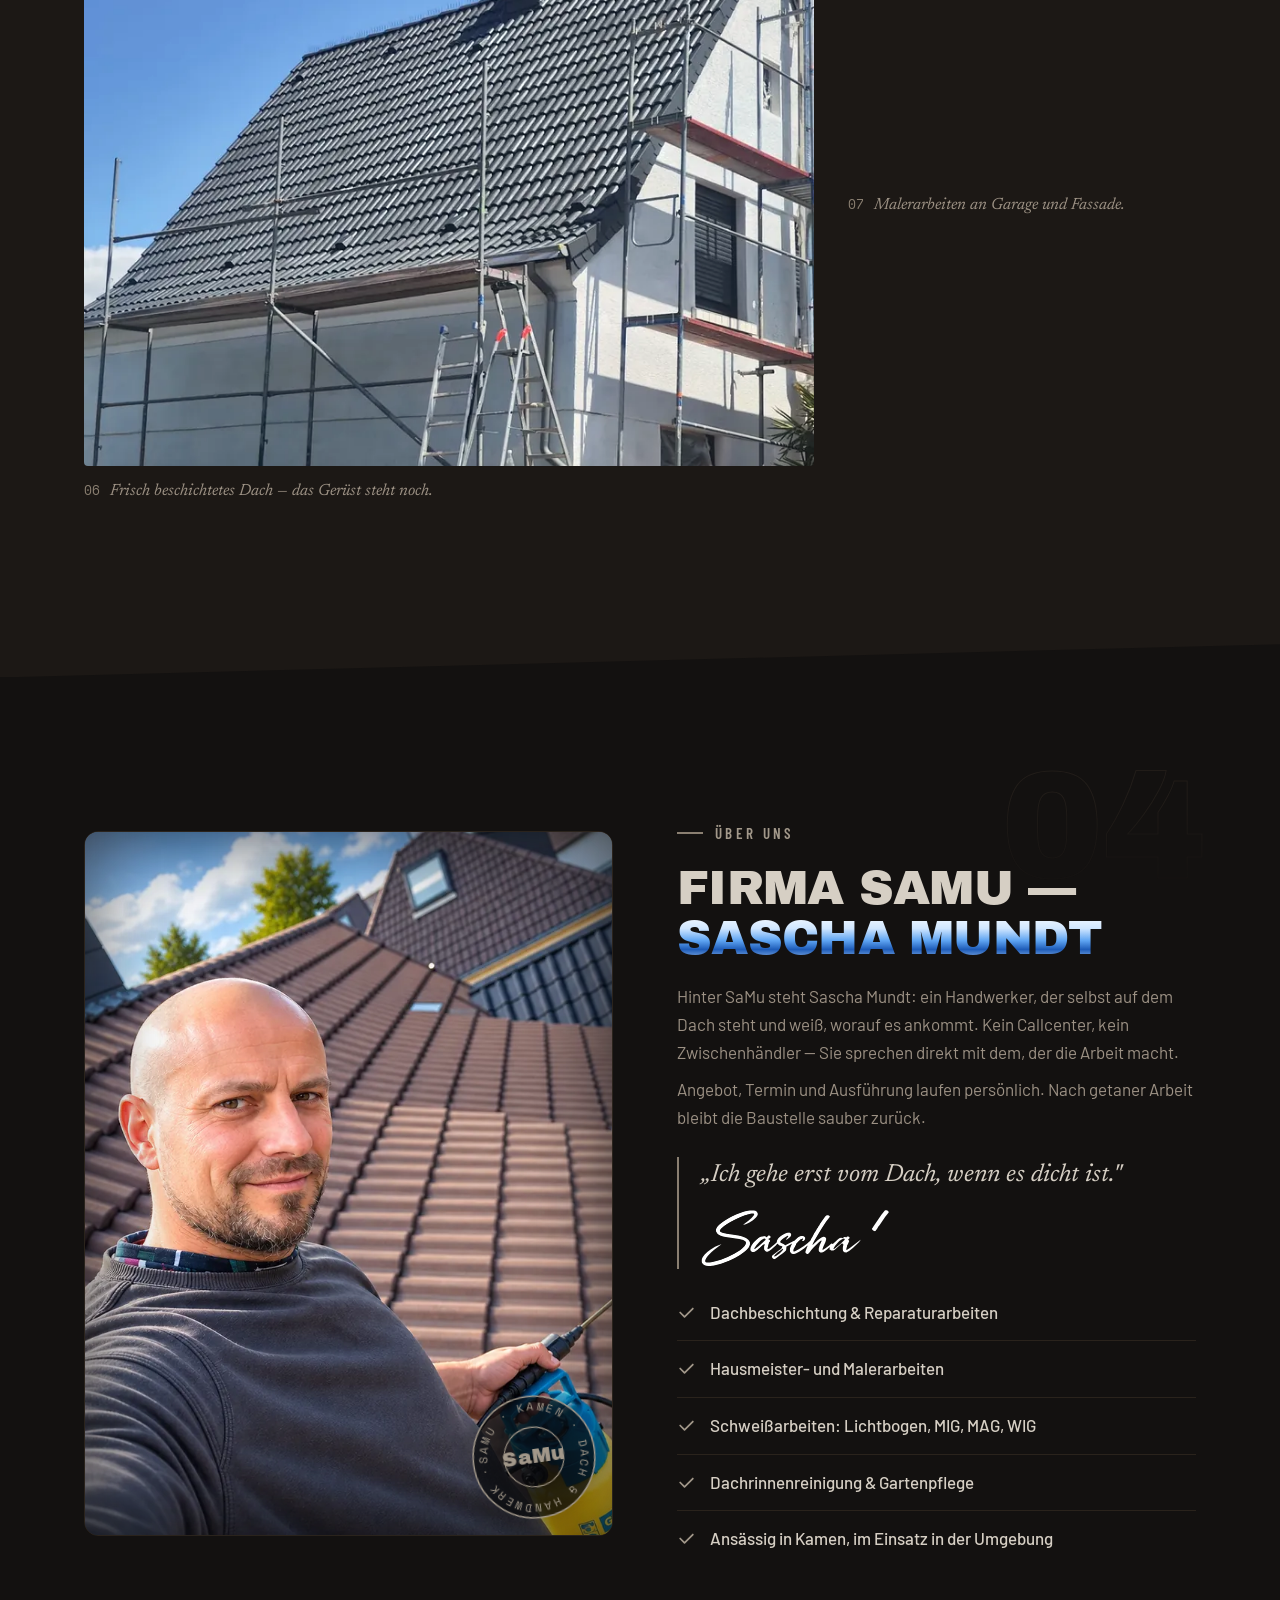
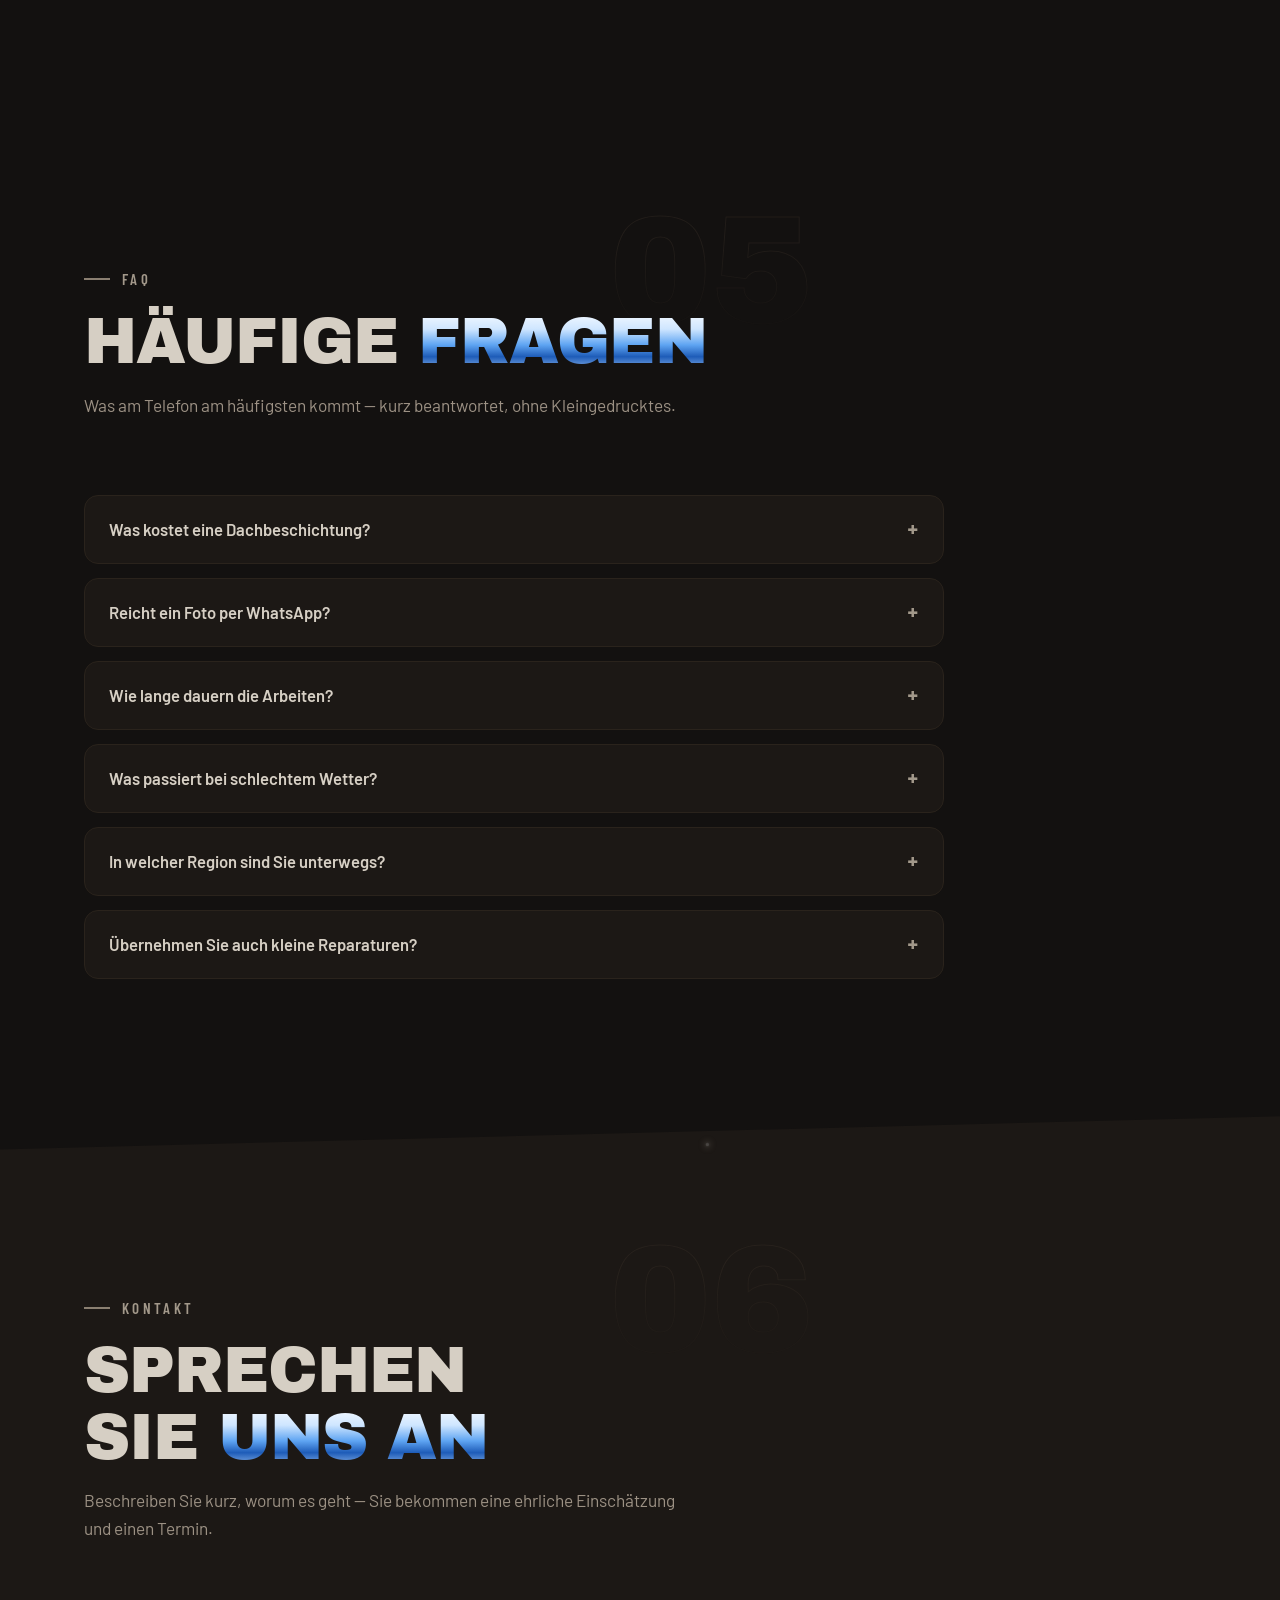
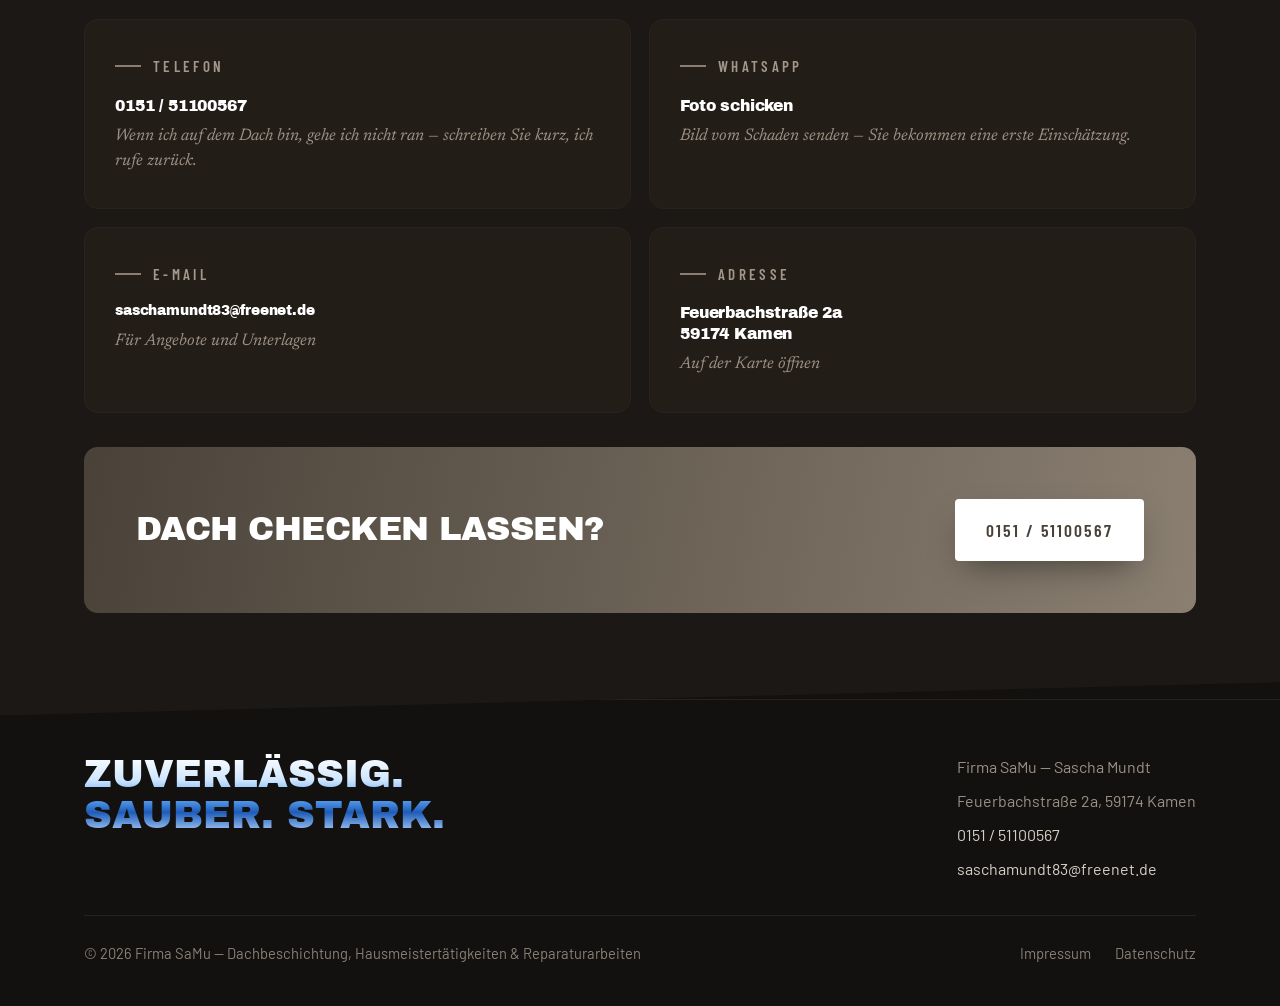
==== commit d9206eef: "fix: srcset-Breiten korrigiert, CSP für ältere Browser, Varianten im Bildskript - w-Angaben auf echt" ====
--- a/site/index.html
+++ b/site/index.html
@@ -336,37 +336,37 @@
 
       <div class="gallery-grid">
         <figure class="shot" data-reveal role="button" tabindex="0" data-full="assets/img/gallery-1.webp">
-          <img src="assets/img/gallery-1.webp" srcset="assets/img/gallery-1-800.webp 800w, assets/img/gallery-1.webp 1600w" sizes="(max-width: 860px) 92vw, (max-width: 1240px) 58vw, 690px" alt="Dachfläche während der Beschichtung: die linke Hälfte ist bereits anthrazit beschichtet, die rechte zeigt noch den verwitterten Rohzustand" loading="lazy" decoding="async" width="1205" height="1600">
+          <img src="assets/img/gallery-1.webp" srcset="assets/img/gallery-1-800.webp 800w, assets/img/gallery-1.webp 1205w" sizes="(max-width: 860px) 92vw, (max-width: 1240px) 58vw, 690px" alt="Dachfläche während der Beschichtung: die linke Hälfte ist bereits anthrazit beschichtet, die rechte zeigt noch den verwitterten Rohzustand" loading="lazy" decoding="async" width="1205" height="1600">
           <figcaption><span class="shot-num">01</span>Beschichtung in Arbeit: links beschichtet, rechts unbehandelt.</figcaption>
         </figure>
 
         <figure class="shot" data-reveal style="--delay:70ms" role="button" tabindex="0" data-full="assets/img/gallery-2.webp">
-          <img src="assets/img/gallery-2.webp" srcset="assets/img/gallery-2-800.webp 800w, assets/img/gallery-2.webp 1600w" sizes="(max-width: 860px) 92vw, (max-width: 1240px) 42vw, 500px" alt="Dachfläche mit scharfer Trennlinie: oben verwitterte braune Ziegel, unten frisch beschichtetes Anthrazit" loading="lazy" decoding="async" width="1200" height="1600">
+          <img src="assets/img/gallery-2.webp" srcset="assets/img/gallery-2-800.webp 800w, assets/img/gallery-2.webp 1200w" sizes="(max-width: 860px) 92vw, (max-width: 1240px) 42vw, 500px" alt="Dachfläche mit scharfer Trennlinie: oben verwitterte braune Ziegel, unten frisch beschichtetes Anthrazit" loading="lazy" decoding="async" width="1200" height="1600">
           <figcaption><span class="shot-num">02</span>Die Trennkante: oben verwittert, unten beschichtet.</figcaption>
         </figure>
 
         <figure class="shot" data-reveal style="--delay:140ms" role="button" tabindex="0" data-full="assets/img/gallery-3.webp">
-          <img src="assets/img/gallery-3.webp" srcset="assets/img/gallery-3-800.webp 800w, assets/img/gallery-3.webp 1600w" sizes="(max-width: 860px) 92vw, (max-width: 1240px) 33vw, 390px" alt="Frisch beschichtete Dachfläche vom Gerüst aus gesehen, glänzendes Anthrazit gegen blauen Himmel" loading="lazy" decoding="async" width="1205" height="1600">
+          <img src="assets/img/gallery-3.webp" srcset="assets/img/gallery-3-800.webp 800w, assets/img/gallery-3.webp 1205w" sizes="(max-width: 860px) 92vw, (max-width: 1240px) 33vw, 390px" alt="Frisch beschichtete Dachfläche vom Gerüst aus gesehen, glänzendes Anthrazit gegen blauen Himmel" loading="lazy" decoding="async" width="1205" height="1600">
           <figcaption><span class="shot-num">03</span>Beschichtete Fläche nach Abschluss der Arbeiten.</figcaption>
         </figure>
 
         <figure class="shot" data-reveal style="--delay:210ms" role="button" tabindex="0" data-full="assets/img/gallery-4.webp">
-          <img src="assets/img/gallery-4.webp" srcset="assets/img/gallery-4-800.webp 800w, assets/img/gallery-4.webp 1600w" sizes="(max-width: 860px) 92vw, (max-width: 1240px) 33vw, 390px" alt="Dachfläche vor dem Sprühen: Fenster und Anschlüsse sind sorgfältig mit Folie und Klebeband abgeklebt" loading="lazy" decoding="async" width="1200" height="1600">
+          <img src="assets/img/gallery-4.webp" srcset="assets/img/gallery-4-800.webp 800w, assets/img/gallery-4.webp 1200w" sizes="(max-width: 860px) 92vw, (max-width: 1240px) 33vw, 390px" alt="Dachfläche vor dem Sprühen: Fenster und Anschlüsse sind sorgfältig mit Folie und Klebeband abgeklebt" loading="lazy" decoding="async" width="1200" height="1600">
           <figcaption><span class="shot-num">04</span>Vor dem Sprühen wird abgeklebt — Fenster und Anschlüsse bleiben sauber.</figcaption>
         </figure>
 
         <figure class="shot" data-reveal style="--delay:280ms" role="button" tabindex="0" data-full="assets/img/gallery-5.webp">
-          <img src="assets/img/gallery-5.webp" srcset="assets/img/gallery-5-800.webp 800w, assets/img/gallery-5.webp 1600w" sizes="(max-width: 860px) 92vw, (max-width: 1240px) 33vw, 390px" alt="Gaube und Ortgang nach Beschichtung des Dachs und Anstrich der Putzflächen" loading="lazy" decoding="async" width="1200" height="1600">
+          <img src="assets/img/gallery-5.webp" srcset="assets/img/gallery-5-800.webp 800w, assets/img/gallery-5.webp 1200w" sizes="(max-width: 860px) 92vw, (max-width: 1240px) 33vw, 390px" alt="Gaube und Ortgang nach Beschichtung des Dachs und Anstrich der Putzflächen" loading="lazy" decoding="async" width="1200" height="1600">
           <figcaption><span class="shot-num">05</span>Gaube und Ortgang nach Beschichtung und Anstrich.</figcaption>
         </figure>
 
         <figure class="shot" data-reveal style="--delay:350ms" role="button" tabindex="0" data-full="assets/img/gallery-6.webp">
-          <img src="assets/img/gallery-6.webp" srcset="assets/img/gallery-6-800.webp 800w, assets/img/gallery-6.webp 1600w" sizes="(max-width: 860px) 92vw, (max-width: 1240px) 66vw, 790px" alt="Frisch beschichtetes Dach in Anthrazit, davor steht noch das Gerüst" loading="lazy" decoding="async" width="1205" height="1600">
+          <img src="assets/img/gallery-6.webp" srcset="assets/img/gallery-6-800.webp 800w, assets/img/gallery-6.webp 1205w" sizes="(max-width: 860px) 92vw, (max-width: 1240px) 66vw, 790px" alt="Frisch beschichtetes Dach in Anthrazit, davor steht noch das Gerüst" loading="lazy" decoding="async" width="1205" height="1600">
           <figcaption><span class="shot-num">06</span>Frisch beschichtetes Dach — das Gerüst steht noch.</figcaption>
         </figure>
 
         <figure class="shot" data-reveal style="--delay:420ms" role="button" tabindex="0" data-full="assets/img/gallery-7.webp">
-          <img src="assets/img/gallery-7.webp" srcset="assets/img/gallery-7-800.webp 800w, assets/img/gallery-7.webp 1600w" sizes="(max-width: 860px) 92vw, (max-width: 1240px) 33vw, 390px" alt="Garage und Fassade nach den Malerarbeiten, frisch gestrichene Flächen" loading="lazy" decoding="async" width="1600" height="1200">
+          <img src="assets/img/gallery-7.webp" srcset="assets/img/gallery-7-800.webp 800w, assets/img/gallery-7-1200.webp 1200w, assets/img/gallery-7.webp 1600w" sizes="(max-width: 860px) 92vw, (max-width: 1240px) 33vw, 390px" alt="Garage und Fassade nach den Malerarbeiten, frisch gestrichene Flächen" loading="lazy" decoding="async" width="1600" height="1200">
           <figcaption><span class="shot-num">07</span>Malerarbeiten an Garage und Fassade.</figcaption>
         </figure>
       </div>
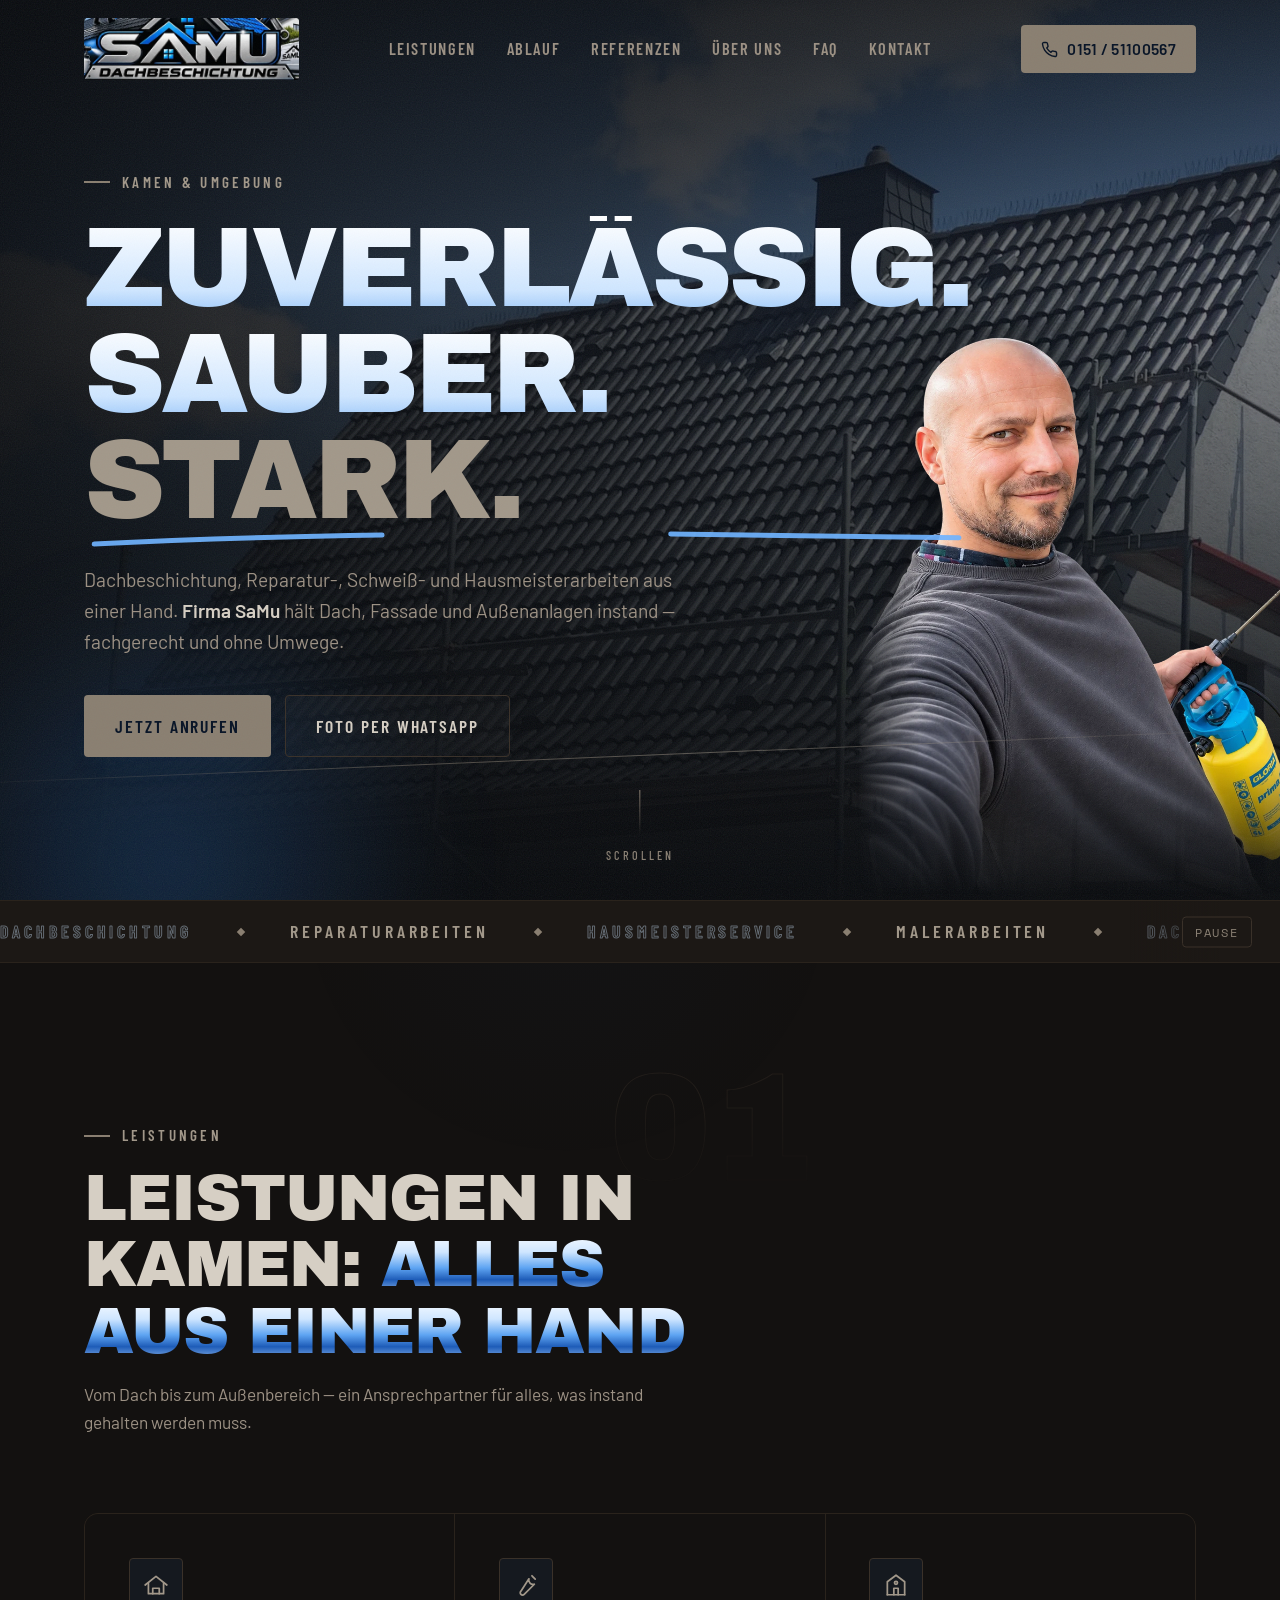
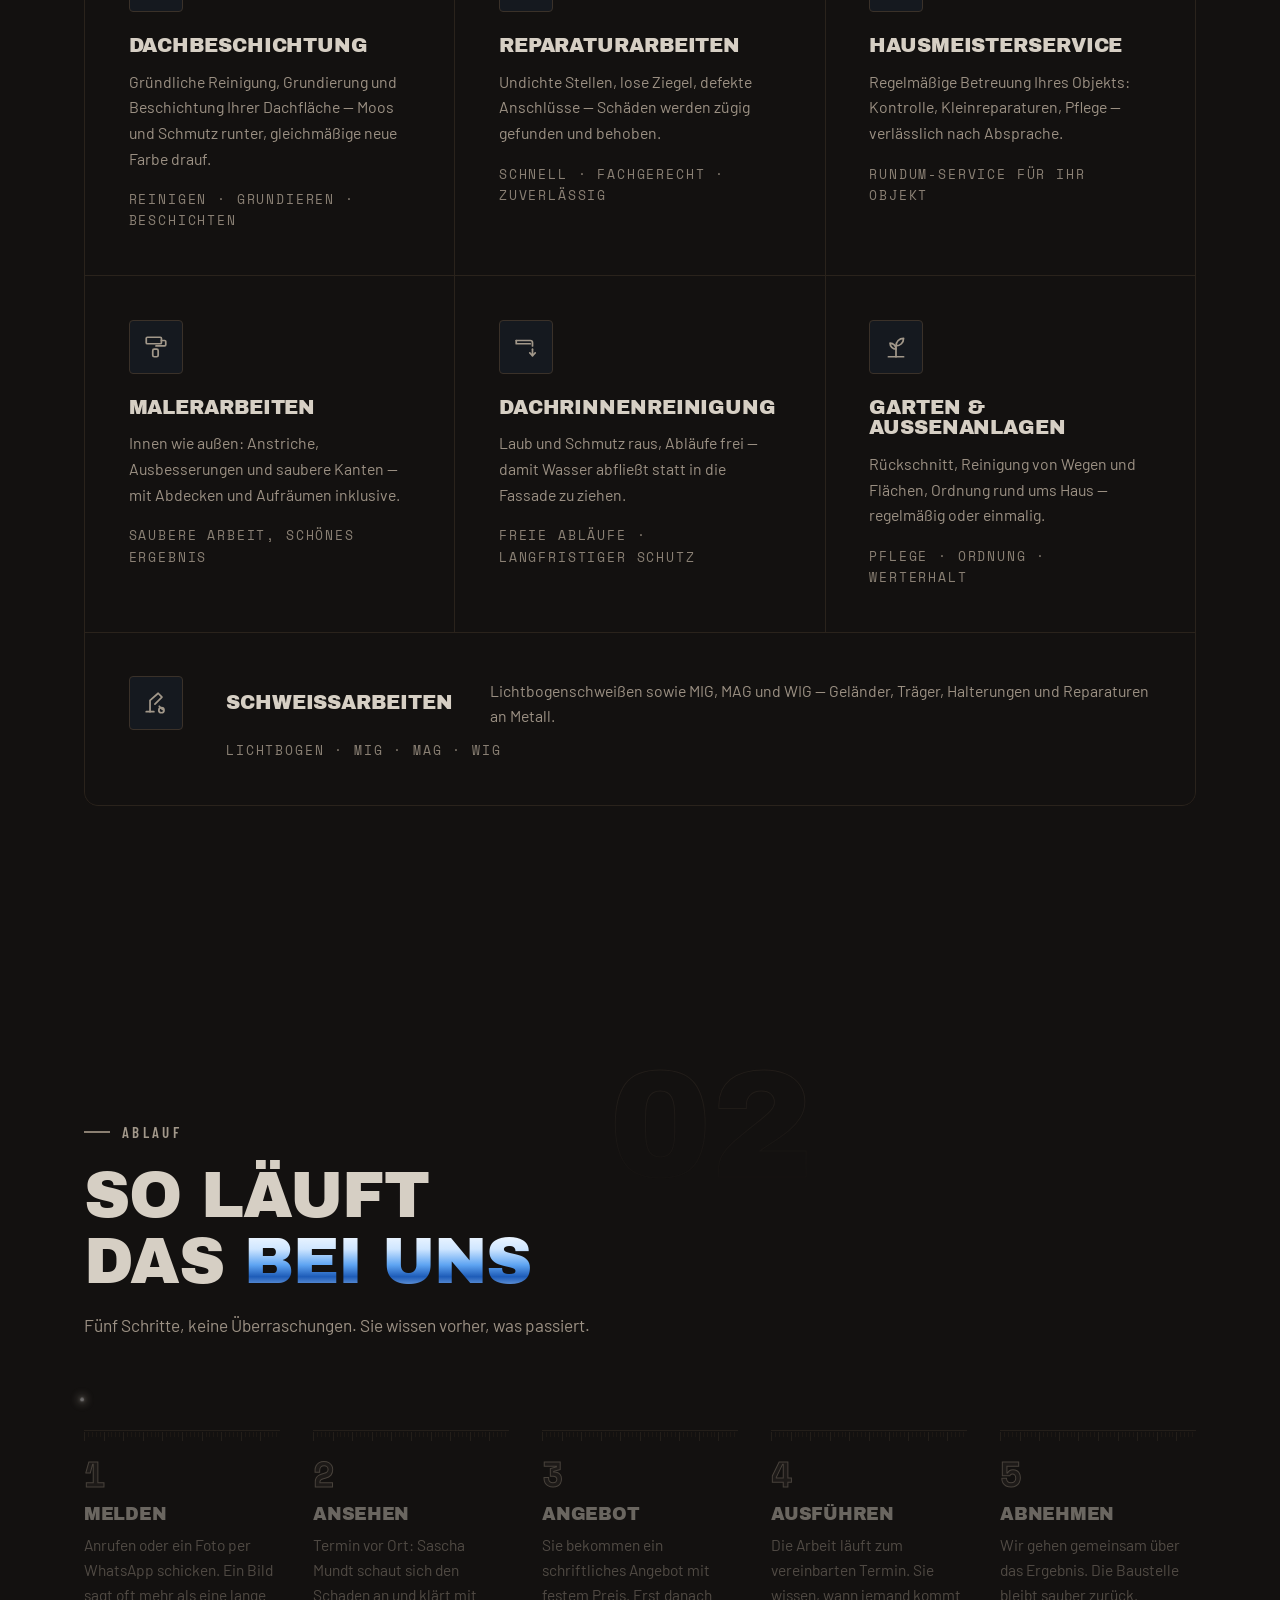
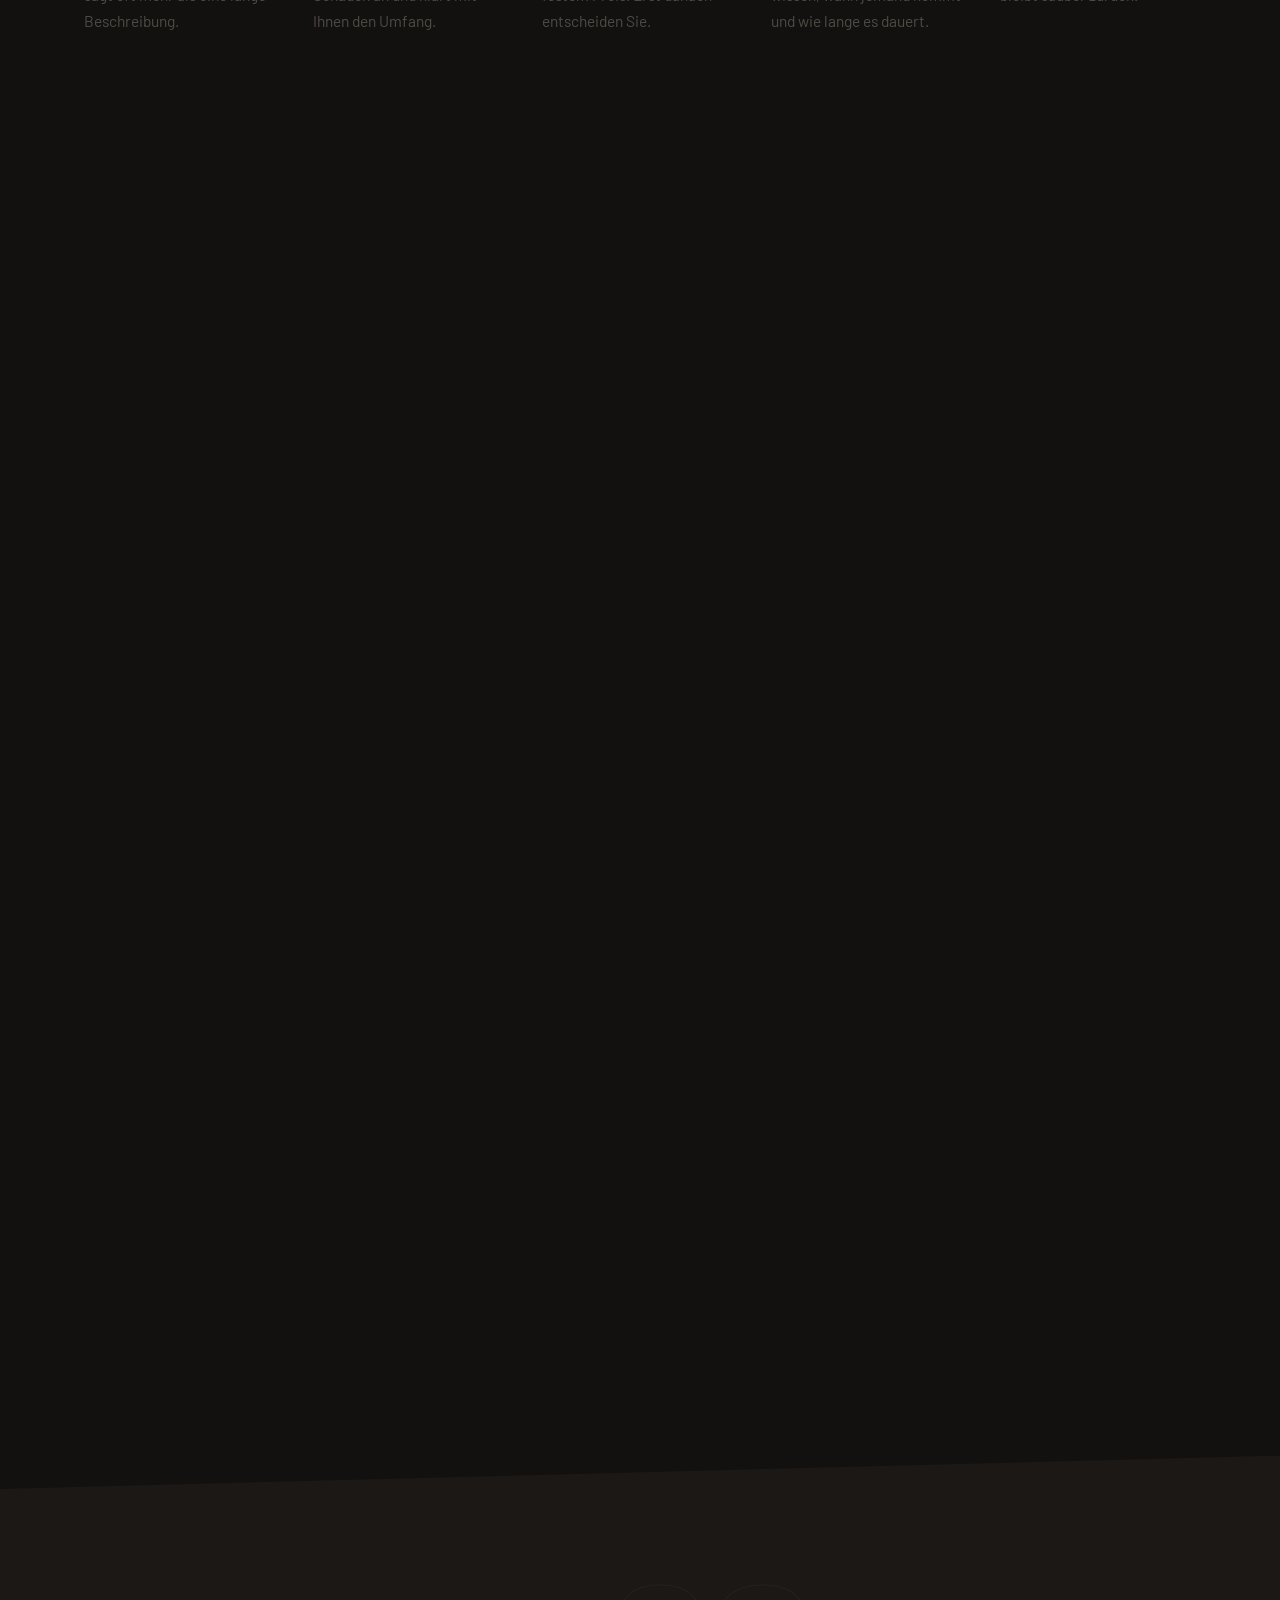
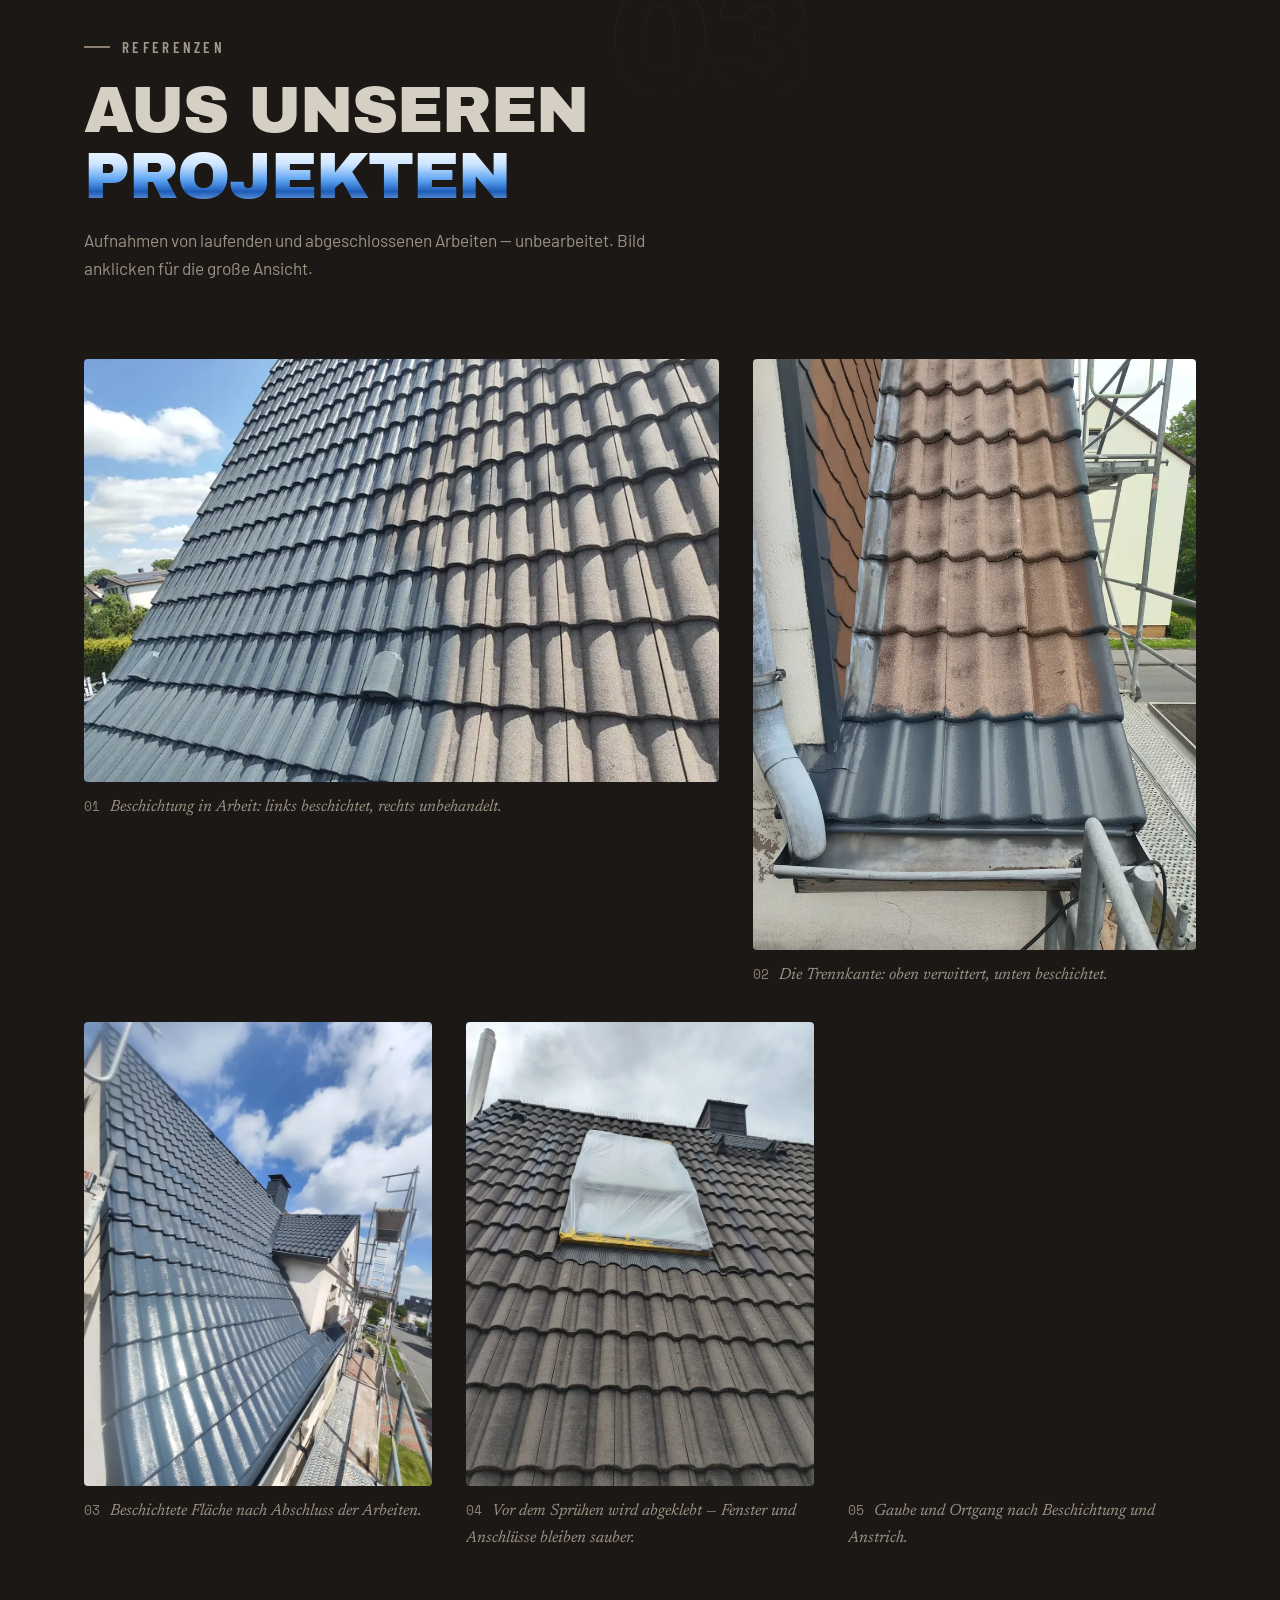
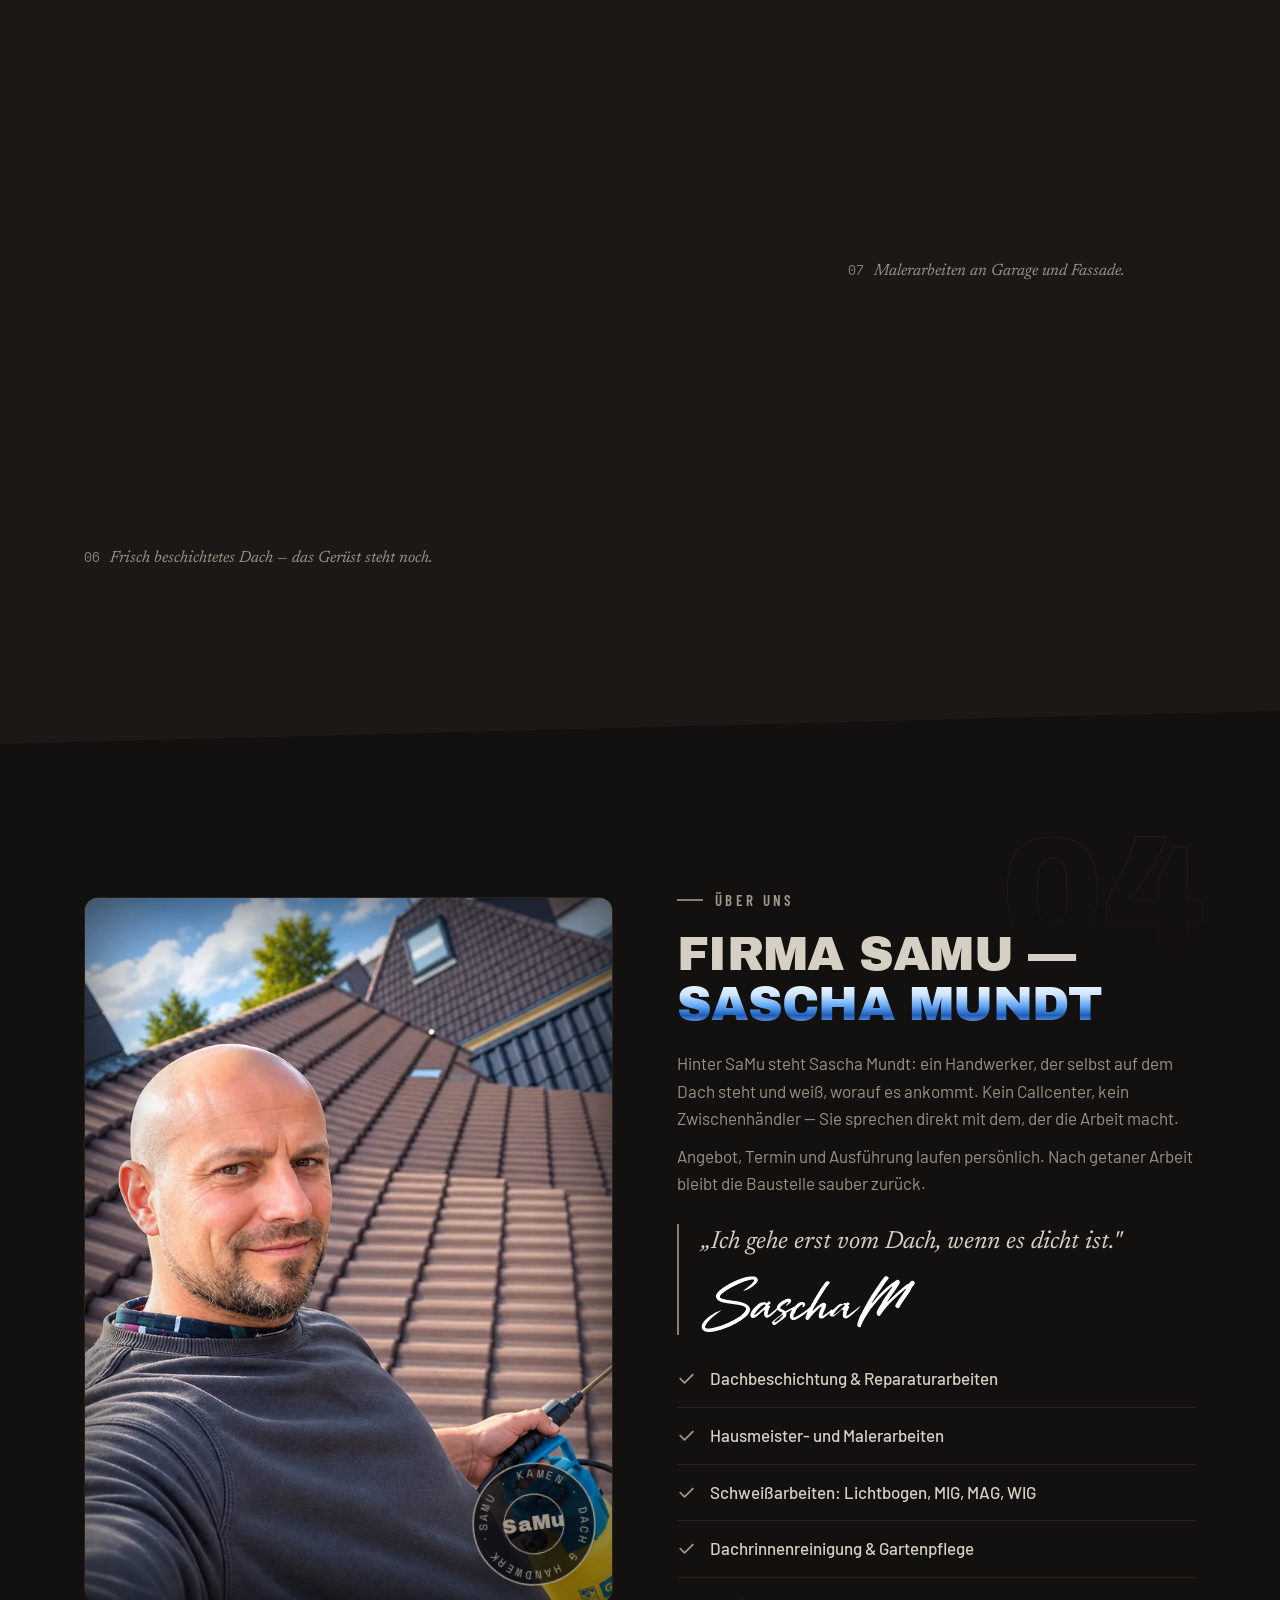
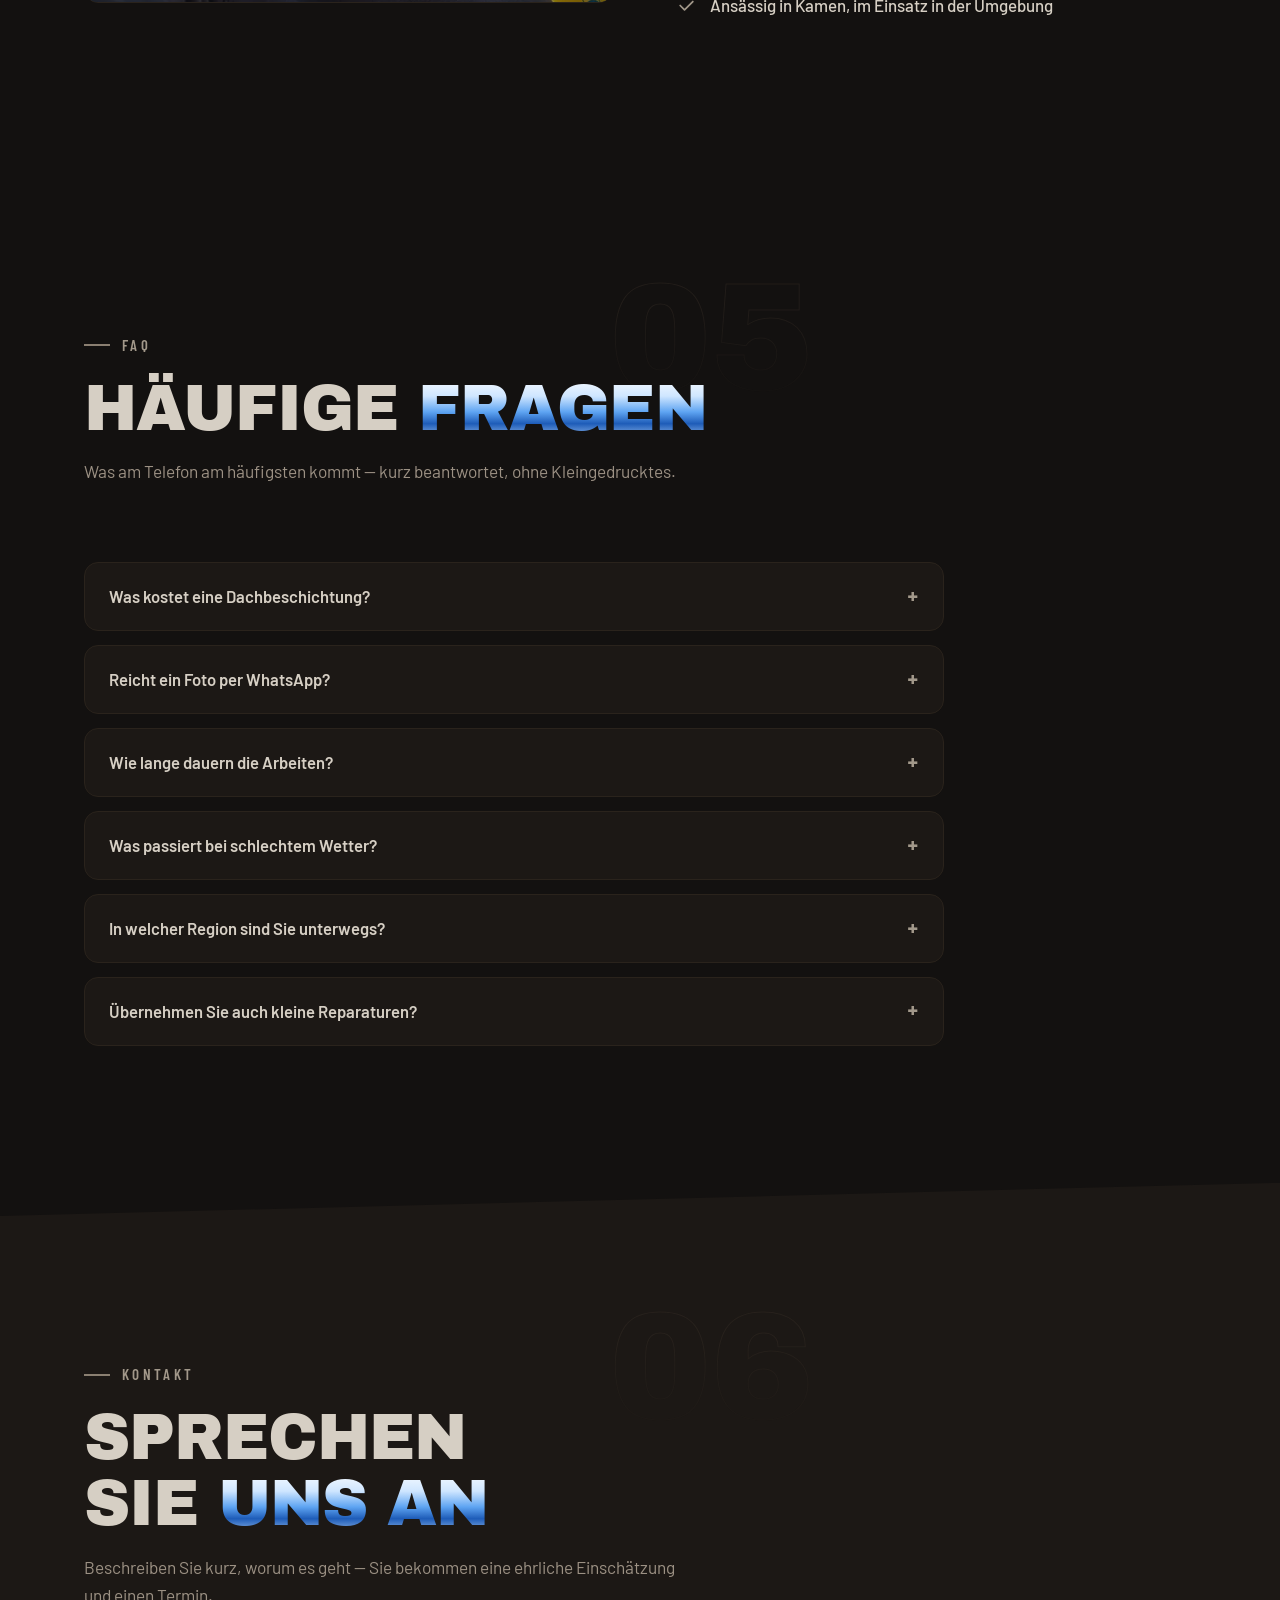
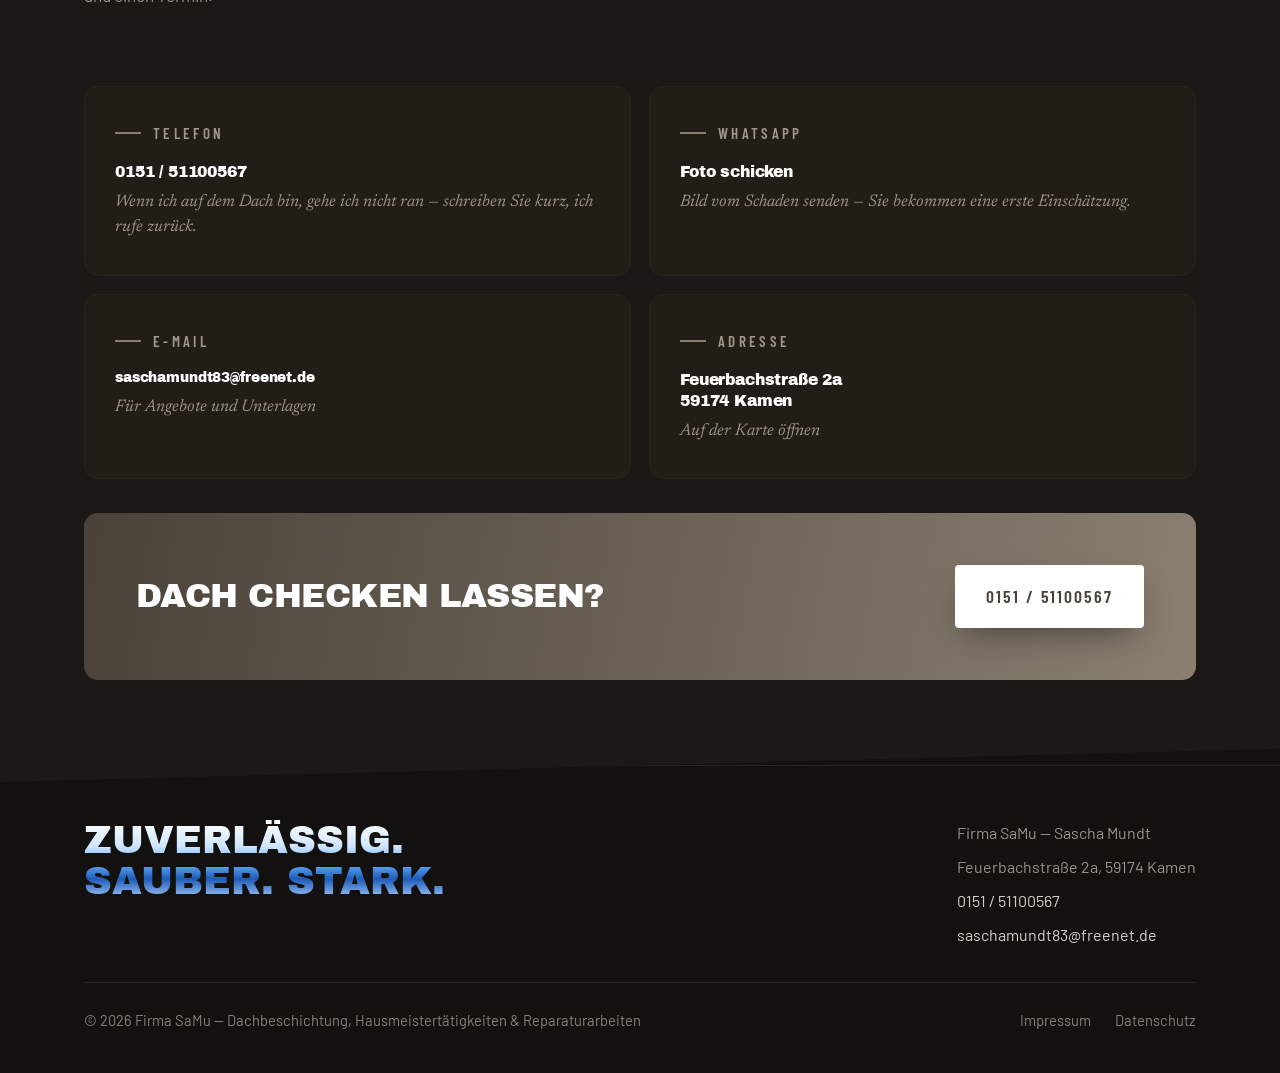
==== commit 77dcc558: "feat(seo): Schema-Typ, Title/Description, H1/H2 mit Ortsbezug, wartungsfreie Sitemap - JSON-LD HomeA" ====
--- a/site/index.html
+++ b/site/index.html
@@ -3,8 +3,8 @@
 <head>
 <meta charset="UTF-8">
 <meta name="viewport" content="width=device-width, initial-scale=1.0">
-<title>SaMu Dachbeschichtung &amp; Hausmeisterservice | Kamen</title>
-<meta name="description" content="SaMu — Dachbeschichtung, Reparatur- und Schweißarbeiten (Lichtbogen, MIG, MAG, WIG), Hausmeisterservice, Malerarbeiten, Dachrinnenreinigung und Gartenpflege in Kamen und Umgebung. Zuverlässig. Sauber. Stark.">
+<title>Dachbeschichtung &amp; Hausmeisterservice in Kamen | Firma SaMu</title>
+<meta name="description" content="Firma SaMu aus Kamen: Dachbeschichtung, Reparatur- und Schweißarbeiten, Hausmeisterservice, Malerarbeiten, Dachrinnenreinigung und Gartenpflege. Jetzt anrufen.">
 <meta name="theme-color" content="#07090c">
 <link rel="canonical" href="https://www.sa-mu.de/">
 <link rel="icon" type="image/png" sizes="32x32" href="assets/img/favicon-32.png">
@@ -22,17 +22,22 @@
 <meta property="og:image:height" content="630">
 <meta property="og:image:alt" content="Markenbanner der Firma SaMu — chromblaues SaMu-Logo mit Dachszene, Sprüher und den sechs Leistungs-Icons">
 <meta name="twitter:card" content="summary_large_image">
+<meta name="twitter:title" content="Dachbeschichtung &amp; Hausmeisterservice in Kamen | Firma SaMu">
+<meta name="twitter:image" content="https://www.sa-mu.de/assets/img/og-image.jpg">
 
 <script type="application/ld+json">
 {
   "@context": "https://schema.org",
-  "@type": "RoofingContractor",
+  "@type": "HomeAndConstructionBusiness",
+  "@id": "https://www.sa-mu.de/#business",
   "name": "Firma SaMu — Sascha Mundt",
   "description": "Dachbeschichtung, Reparatur- und Schweißarbeiten, Hausmeisterservice, Malerarbeiten, Dachrinnenreinigung und Gartenpflege in Kamen und Umgebung.",
   "url": "https://www.sa-mu.de/",
   "telephone": "+4915151100567",
   "email": "saschamundt83@freenet.de",
   "image": "https://www.sa-mu.de/assets/img/og-image.jpg",
+  "logo": "https://www.sa-mu.de/assets/img/logo-header.webp",
+  "founder": { "@type": "Person", "name": "Sascha Mundt" },
   "address": {
     "@type": "PostalAddress",
     "streetAddress": "Feuerbachstraße 2a",
@@ -155,6 +160,7 @@
         <span class="label" data-reveal>Kamen &amp; Umgebung</span>
 
         <h1>
+          <span class="sr-only">Dachbeschichtung und Hausmeisterservice in Kamen: </span>
           <span class="line"><span class="metal">Zuverlässig.</span></span>
           <span class="line"><span class="metal">Sauber.</span></span>
           <span class="line"><span class="accent">Stark.<svg class="stroke" viewBox="0 0 300 26" preserveAspectRatio="none" aria-hidden="true"><path d="M6 17 C 68 9, 158 6, 294 13" vector-effect="non-scaling-stroke"/></svg></span></span>
@@ -202,7 +208,7 @@
     <div class="container">
       <div class="section-head" data-num="01">
         <span class="label" data-reveal>Leistungen</span>
-        <h2 data-reveal style="--delay:60ms">Alles am Haus <span class="metal">aus einer Hand</span></h2>
+        <h2 data-reveal style="--delay:60ms">Leistungen in Kamen: <span class="metal">alles aus einer Hand</span></h2>
         <p data-reveal style="--delay:140ms">Vom Dach bis zum Außenbereich — ein Ansprechpartner für alles, was instand gehalten werden muss.</p>
       </div>
 
